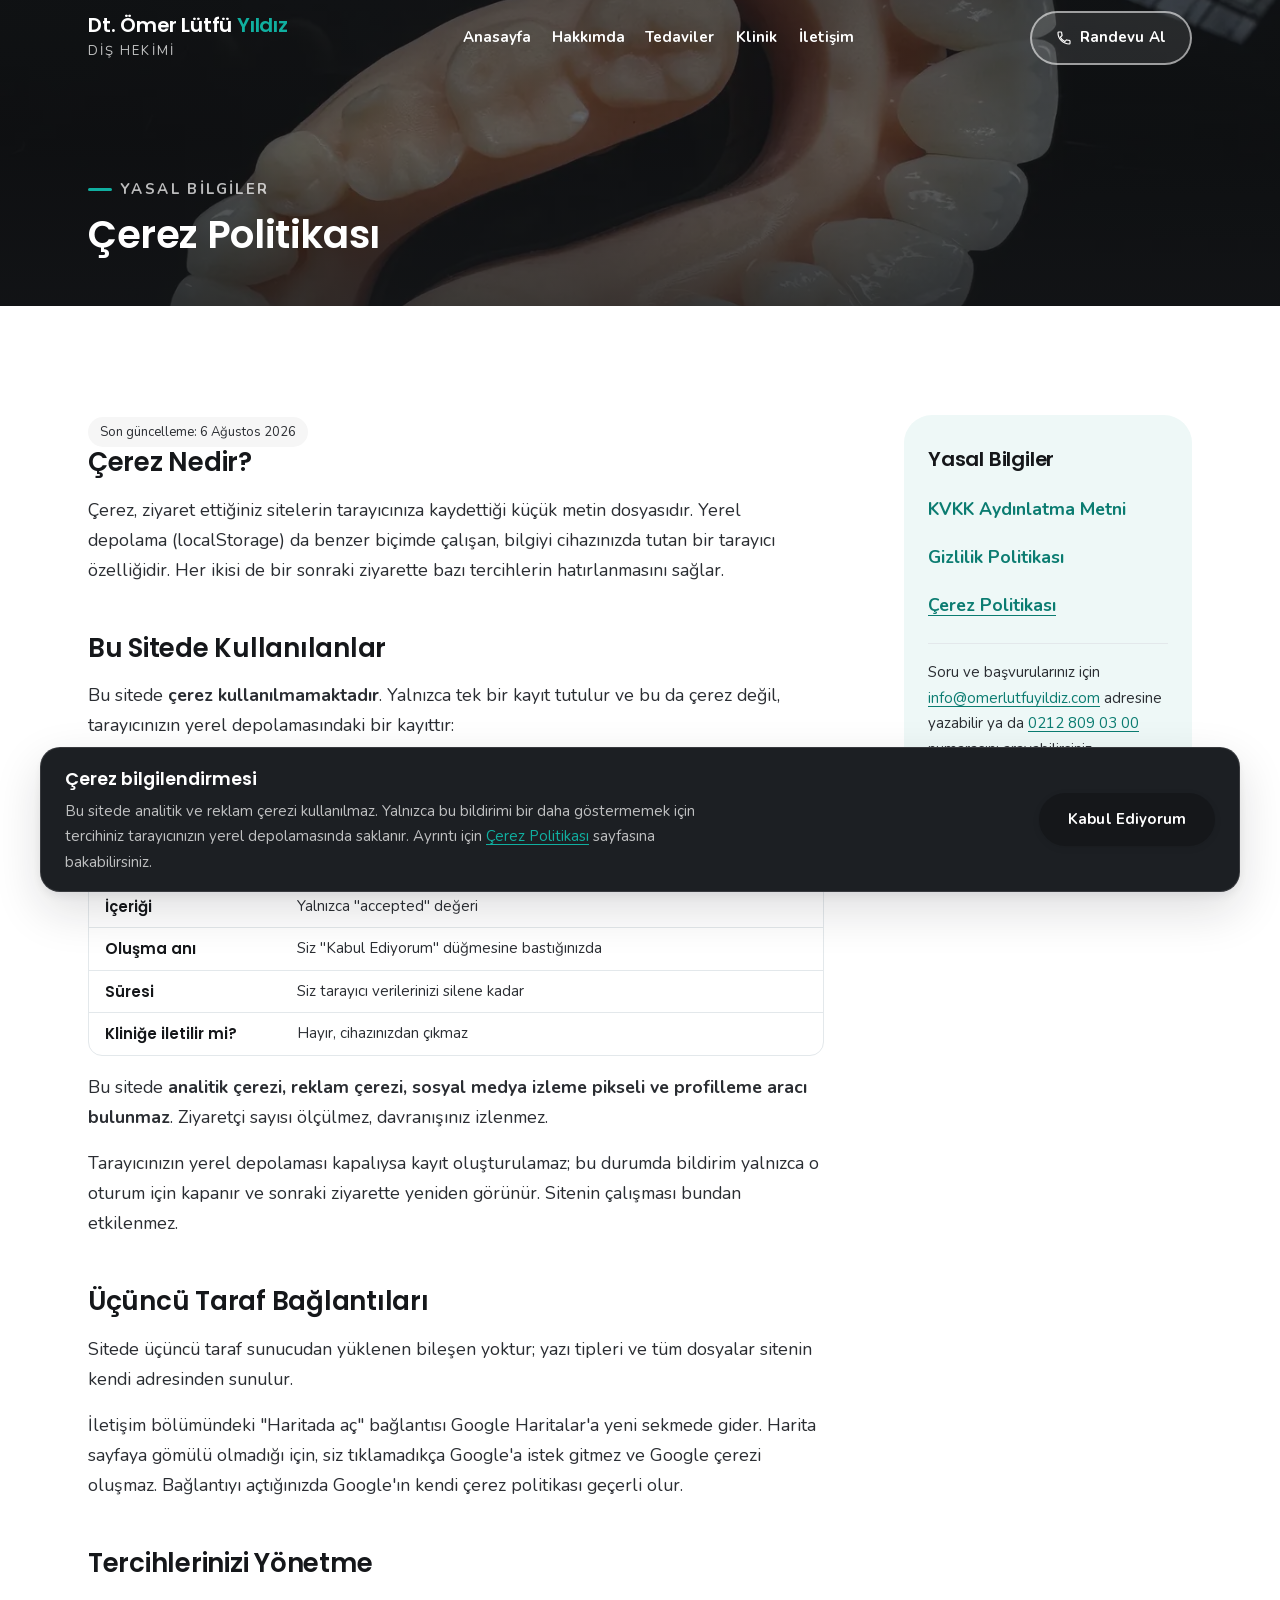
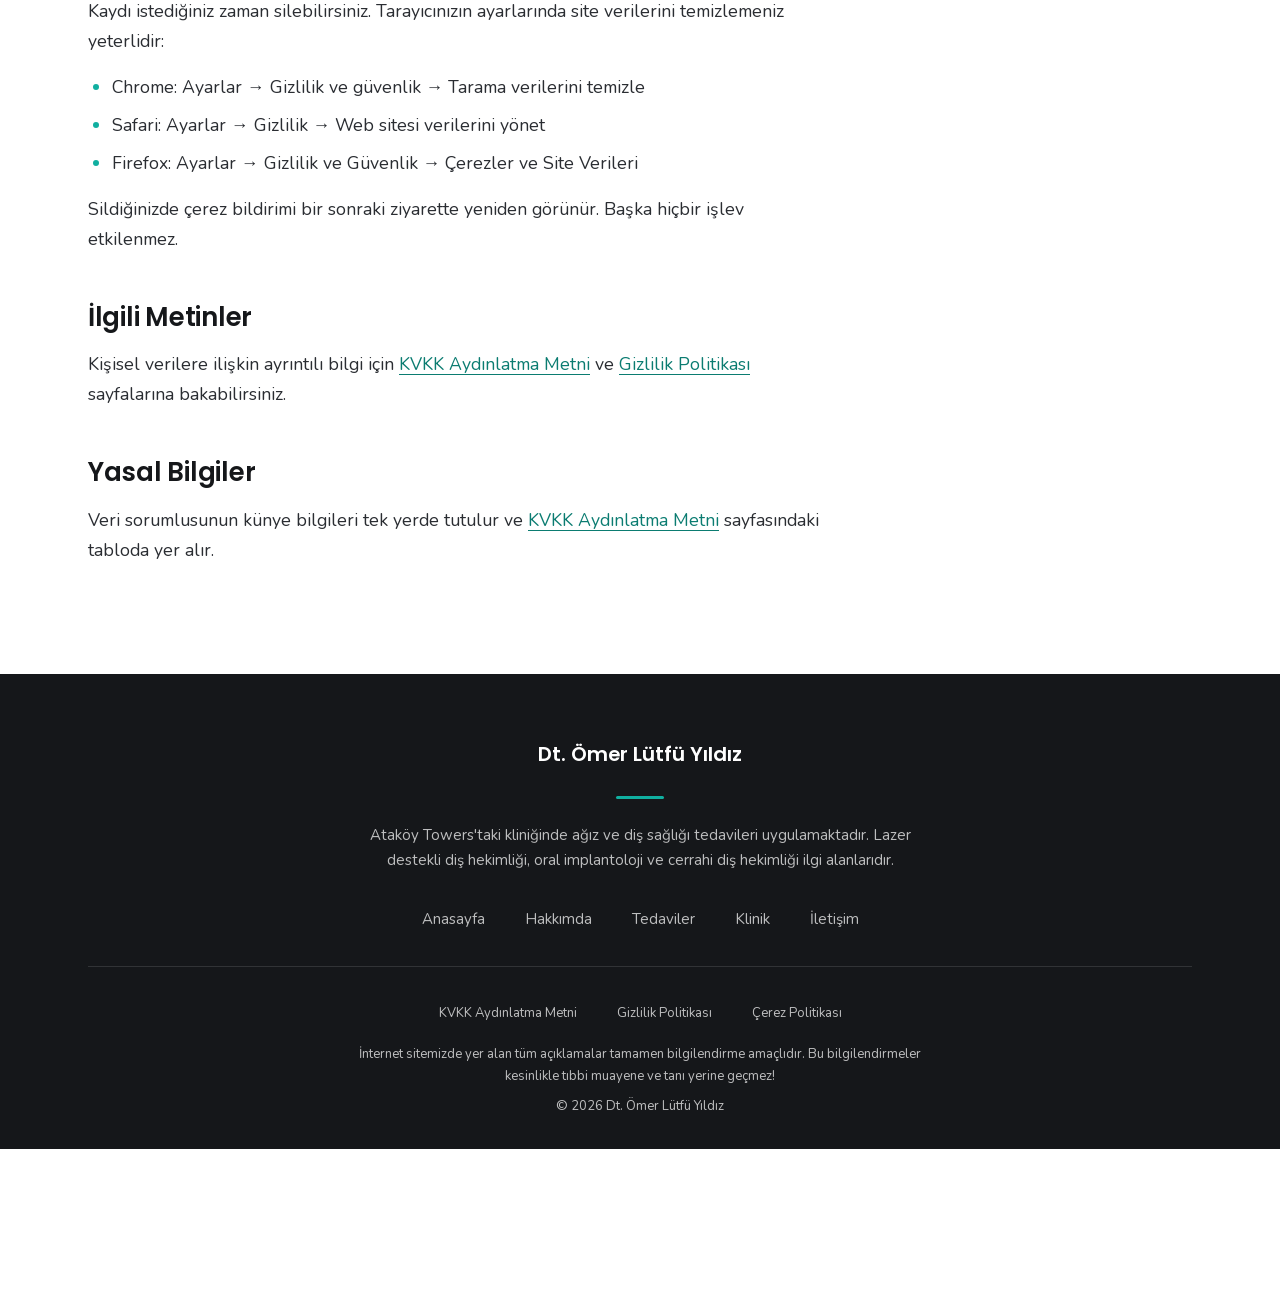
==== cerez-politikasi.html @ 8e971773 "feat: give the legal pages a banner image Replaces the flat brand-colour block with a photograph und" ====
<!doctype html>
<html lang="tr">
  <head>
    <meta charset="utf-8" />
    <meta name="viewport" content="width=device-width, initial-scale=1" />

    <title>Çerez Politikası | Dt. Ömer Lütfü Yıldız</title>
    <meta name="description" content="Bu internet sitesinde çerez ve yerel depolama kullanımına ilişkin açıklama." />
    <meta name="robots" content="noindex, nofollow" />
    <meta name="theme-color" content="#10afa0" />

    <link rel="icon" href="assets/img/favicon.svg" type="image/svg+xml" />
    <link rel="apple-touch-icon" href="assets/img/favicon.png" />

    <link rel="preload" href="assets/fonts/nunito-latin.woff2" as="font" type="font/woff2" crossorigin />
    <link rel="preload" href="assets/fonts/poppins-600-latin.woff2" as="font" type="font/woff2" crossorigin />

    <link rel="stylesheet" href="assets/css/tokens.css" />
    <link rel="stylesheet" href="assets/css/main.css" />
  </head>

  <body>
    <a class="skip-link" href="#main-content">İçeriğe geç</a>

    <div class="site-top" data-header>
      <header class="site-header">
        <div class="container site-header__inner">
          <a class="site-header__logo" href="index.html">
            <span class="site-header__logo-name">
              Dt. Ömer Lütfü <span class="site-header__logo-accent">Yıldız</span>
            </span>
            <span class="site-header__logo-role">Diş Hekimi</span>
          </a>

          <nav class="site-nav" id="site-nav" data-nav data-open="false" aria-label="Ana menü">
            <ul class="site-nav__list">
              <li class="site-nav__item"><a class="site-nav__link" href="index.html">Anasayfa</a></li>
              <li class="site-nav__item"><a class="site-nav__link" href="index.html#hakkimda">Hakkımda</a></li>
              <li class="site-nav__item"><a class="site-nav__link" href="index.html#tedaviler">Tedaviler</a></li>
              <li class="site-nav__item"><a class="site-nav__link" href="index.html#klinik">Klinik</a></li>
              <li class="site-nav__item"><a class="site-nav__link" href="index.html#iletisim">İletişim</a></li>
            </ul>
            <a class="button button--primary site-nav__cta" href="tel:+902128090300">
              <svg class="button__icon" viewBox="0 0 24 24" aria-hidden="true" focusable="false"><path d="M6.6 10.8a15.1 15.1 0 0 0 6.6 6.6l2.2-2.2a1 1 0 0 1 1-.25 11.4 11.4 0 0 0 3.6.58 1 1 0 0 1 1 1V20a1 1 0 0 1-1 1A17 17 0 0 1 3 4a1 1 0 0 1 1-1h3.5a1 1 0 0 1 1 1c0 1.25.2 2.45.57 3.57a1 1 0 0 1-.25 1z" /></svg>
              Randevu Al
            </a>
          </nav>

          <div class="site-header__actions">
            <a
              class="button button--primary site-header__cta"
              href="tel:+902128090300"
              aria-label="Randevu için arayın: 0212 809 03 00"
            >
              <svg class="button__icon" viewBox="0 0 24 24" aria-hidden="true" focusable="false"><path d="M6.6 10.8a15.1 15.1 0 0 0 6.6 6.6l2.2-2.2a1 1 0 0 1 1-.25 11.4 11.4 0 0 0 3.6.58 1 1 0 0 1 1 1V20a1 1 0 0 1-1 1A17 17 0 0 1 3 4a1 1 0 0 1 1-1h3.5a1 1 0 0 1 1 1c0 1.25.2 2.45.57 3.57a1 1 0 0 1-.25 1z" /></svg>
              Randevu Al
            </a>

            <button
              class="nav-toggle"
              type="button"
              data-nav-toggle
              aria-expanded="false"
              aria-controls="site-nav"
              aria-label="Menüyü aç"
            >
              <span class="nav-toggle__bars" aria-hidden="true">
                <span class="nav-toggle__bar"></span>
                <span class="nav-toggle__bar"></span>
                <span class="nav-toggle__bar"></span>
              </span>
            </button>
          </div>
        </div>
      </header>
    </div>

    <main id="main-content">
      <section class="page-banner" aria-labelledby="page-title">
        <div class="page-banner__media">
          <img
            class="page-banner__image"
            src="assets/img/legal-banner-1440.webp"
            srcset="assets/img/legal-banner-768.webp 768w, assets/img/legal-banner-1440.webp 1440w"
            sizes="100vw"
            alt=""
            width="1440"
            height="480"
            loading="lazy"
            decoding="async"
          />
        </div>
        <div class="page-banner__overlay" aria-hidden="true"></div>
        <div class="container page-banner__inner">
          <p class="page-banner__eyebrow">Yasal Bilgiler</p>
          <h1 class="page-banner__title" id="page-title">Çerez Politikası</h1>
        </div>
      </section>

      <section class="section section--light">
        <div class="container article__grid">
          <article class="article">
            <p class="legal-updated">Son güncelleme: 6 Ağustos 2026</p>
            <h2 class="article__heading">Çerez Nedir?</h2>
            <p>
              Çerez, ziyaret ettiğiniz sitelerin tarayıcınıza kaydettiği küçük
              metin dosyasıdır. Yerel depolama (localStorage) da benzer biçimde
              çalışan, bilgiyi cihazınızda tutan bir tarayıcı özelliğidir. Her
              ikisi de bir sonraki ziyarette bazı tercihlerin hatırlanmasını
              sağlar.
            </p>

            <h2 class="article__heading">Bu Sitede Kullanılanlar</h2>
            <p>
              Bu sitede <strong>çerez kullanılmamaktadır</strong>. Yalnızca tek
              bir kayıt tutulur ve bu da çerez değil, tarayıcınızın yerel
              depolamasındaki bir kayıttır:
            </p>
            <div class="table-wrap">
              <table class="legal-table">
                <caption class="visually-hidden">Sitede kullanılan yerel depolama kaydı</caption>
                <tbody>
                  <tr><th scope="row">Kayıt adı</th><td><code>omerlutfuyildiz:cookie-consent</code></td></tr>
                  <tr><th scope="row">Türü</th><td>Yerel depolama (localStorage)</td></tr>
                  <tr><th scope="row">Amacı</th><td>Çerez bildirimini kapattığınızı hatırlamak</td></tr>
                  <tr><th scope="row">İçeriği</th><td>Yalnızca "accepted" değeri</td></tr>
                  <tr><th scope="row">Oluşma anı</th><td>Siz "Kabul Ediyorum" düğmesine bastığınızda</td></tr>
                  <tr><th scope="row">Süresi</th><td>Siz tarayıcı verilerinizi silene kadar</td></tr>
                  <tr><th scope="row">Kliniğe iletilir mi?</th><td>Hayır, cihazınızdan çıkmaz</td></tr>
                </tbody>
              </table>
            </div>
            <p>
              Bu sitede <strong>analitik çerezi, reklam çerezi, sosyal medya
              izleme pikseli ve profilleme aracı bulunmaz</strong>. Ziyaretçi
              sayısı ölçülmez, davranışınız izlenmez.
            </p>
            <p>
              Tarayıcınızın yerel depolaması kapalıysa kayıt oluşturulamaz; bu
              durumda bildirim yalnızca o oturum için kapanır ve sonraki
              ziyarette yeniden görünür. Sitenin çalışması bundan etkilenmez.
            </p>

            <h2 class="article__heading">Üçüncü Taraf Bağlantıları</h2>
            <p>
              Sitede üçüncü taraf sunucudan yüklenen bileşen yoktur; yazı
              tipleri ve tüm dosyalar sitenin kendi adresinden sunulur.
            </p>
            <p>
              İletişim bölümündeki "Haritada aç" bağlantısı Google Haritalar'a
              yeni sekmede gider. Harita sayfaya gömülü olmadığı için, siz
              tıklamadıkça Google'a istek gitmez ve Google çerezi oluşmaz.
              Bağlantıyı açtığınızda Google'ın kendi çerez politikası geçerli
              olur.
            </p>

            <h2 class="article__heading">Tercihlerinizi Yönetme</h2>
            <p>
              Kaydı istediğiniz zaman silebilirsiniz. Tarayıcınızın ayarlarında
              site verilerini temizlemeniz yeterlidir:
            </p>
            <ul>
              <li>Chrome: Ayarlar → Gizlilik ve güvenlik → Tarama verilerini temizle</li>
              <li>Safari: Ayarlar → Gizlilik → Web sitesi verilerini yönet</li>
              <li>Firefox: Ayarlar → Gizlilik ve Güvenlik → Çerezler ve Site Verileri</li>
            </ul>
            <p>
              Sildiğinizde çerez bildirimi bir sonraki ziyarette yeniden
              görünür. Başka hiçbir işlev etkilenmez.
            </p>

            <h2 class="article__heading">İlgili Metinler</h2>
            <p>
              Kişisel verilere ilişkin ayrıntılı bilgi için
              <a href="kvkk.html">KVKK Aydınlatma Metni</a> ve
              <a href="gizlilik-politikasi.html">Gizlilik Politikası</a>
              sayfalarına bakabilirsiniz.
            </p>
            <h2 class="article__heading">Yasal Bilgiler</h2>
            <p>
              Veri sorumlusunun künye bilgileri tek yerde tutulur ve
              <a href="kvkk.html">KVKK Aydınlatma Metni</a> sayfasındaki
              tabloda yer alır.
            </p>
          </article>

          <aside class="sidebar" aria-labelledby="legal-nav-title">
            <h2 class="sidebar__title" id="legal-nav-title">Yasal Bilgiler</h2>
            <ul class="sidebar__list">
              <li><a href="kvkk.html">KVKK Aydınlatma Metni</a></li>
              <li><a href="gizlilik-politikasi.html">Gizlilik Politikası</a></li>
              <li><a href="cerez-politikasi.html" aria-current="page">Çerez Politikası</a></li>
            </ul>
            <p class="sidebar__note">
              Soru ve başvurularınız için
              <a href="mailto:info@omerlutfuyildiz.com">info@omerlutfuyildiz.com</a>
              adresine yazabilir ya da
              <a href="tel:+902128090300">0212 809 03 00</a> numarasını arayabilirsiniz.
            </p>
          </aside>
        </div>
      </section>
    </main>

    <footer class="site-footer">
      <div class="container site-footer__inner">
        <p class="site-footer__brand">Dt. Ömer Lütfü Yıldız</p>
        <span class="site-footer__rule" aria-hidden="true"></span>
        <p class="site-footer__tagline">
          Ataköy Towers'taki kliniğinde ağız ve diş sağlığı tedavileri
          uygulamaktadır. Lazer destekli diş hekimliği, oral implantoloji ve
          cerrahi diş hekimliği ilgi alanlarıdır.
        </p>

        <nav class="site-footer__nav" aria-label="Alt menü">
          <ul>
            <li><a href="index.html">Anasayfa</a></li>
            <li><a href="index.html#hakkimda">Hakkımda</a></li>
            <li><a href="index.html#tedaviler">Tedaviler</a></li>
            <li><a href="index.html#klinik">Klinik</a></li>
            <li><a href="index.html#iletisim">İletişim</a></li>
          </ul>
        </nav>

        <div class="site-footer__bottom">
          <nav class="site-footer__legal" aria-label="Yasal bilgiler">
            <ul>
              <li><a href="kvkk.html">KVKK Aydınlatma Metni</a></li>
              <li><a href="gizlilik-politikasi.html">Gizlilik Politikası</a></li>
              <li><a href="cerez-politikasi.html">Çerez Politikası</a></li>
            </ul>
          </nav>

          <p class="site-footer__disclaimer">
            İnternet sitemizde yer alan tüm açıklamalar tamamen bilgilendirme
            amaçlıdır. Bu bilgilendirmeler kesinlikle tıbbi muayene ve tanı
            yerine geçmez!
          </p>
          <p>&copy; 2026 Dt. Ömer Lütfü Yıldız</p>
        </div>
      </div>
    </footer>

    <div class="cookie" data-cookie hidden>
      <div
        class="cookie__inner"
        role="dialog"
        aria-labelledby="cookie-title"
        aria-describedby="cookie-text"
      >
        <div>
          <p class="cookie__title" id="cookie-title">Çerez bilgilendirmesi</p>
          <p class="cookie__text" id="cookie-text">
            Bu sitede analitik ve reklam çerezi kullanılmaz. Yalnızca bu
            bildirimi bir daha göstermemek için tercihiniz tarayıcınızın yerel
            depolamasında saklanır. Ayrıntı için
            <a href="cerez-politikasi.html">Çerez Politikası</a> sayfasına
            bakabilirsiniz.
          </p>
        </div>
        <button
          class="button button--primary cookie__accept"
          type="button"
          data-cookie-accept
        >
          Kabul Ediyorum
        </button>
      </div>
    </div>

    <script src="assets/js/main.js" defer></script>
  </body>
</html>
---- assets/css/tokens.css ----
/* ==========================================================================
   Dt. Ömer Lütfü Yıldız — Tasarım Token'ları
   Projedeki TEK renk / ölçü / tipografi kaynağı.
   main.css içinde ham hex, ham px spacing veya ham gölge bulunmaz.
   ========================================================================== */

/* --- Fontlar: self-host (Google Fonts CDN kullanılmaz) -------------------
   Türkçe karakter dağılımı doğrulandı:
     latin      → ı (U+0131), ö ü ç Ö Ü Ç (U+0000-00FF)
     latin-ext  → ğ Ğ ş Ş İ (U+0100-02BA)
   İki subset de zorunlu; biri eksikse Türkçe metin fallback fonta düşer.
   ------------------------------------------------------------------------ */

/* Poppins — yalnızca 600. Başlıklar her yerde 600 kullanır; başka ağırlık
   istenirse tarayıcı sentetik bold üretir, bu yüzden 600 dışına çıkılmaz. */
@font-face {
  font-family: 'Poppins';
  font-style: normal;
  font-weight: 600;
  font-display: swap;
  src: url('../fonts/poppins-600-latin.woff2') format('woff2');
  unicode-range: U+0000-00FF, U+0131, U+0152-0153, U+02BB-02BC, U+02C6,
    U+02DA, U+02DC, U+0304, U+0308, U+0329, U+2000-206F, U+20AC, U+2122,
    U+2191, U+2193, U+2212, U+2215, U+FEFF, U+FFFD;
}

@font-face {
  font-family: 'Poppins';
  font-style: normal;
  font-weight: 600;
  font-display: swap;
  src: url('../fonts/poppins-600-latin-ext.woff2') format('woff2');
  unicode-range: U+0100-02BA, U+02BD-02C5, U+02C7-02CC, U+02CE-02D7,
    U+02DD-02FF, U+0304, U+0308, U+0329, U+1D00-1DBF, U+1E00-1E9F,
    U+1EF2-1EFF, U+2020, U+20A0-20AB, U+20AD-20C0, U+2113, U+2C60-2C7F,
    U+A720-A7FF;
}

/* Nunito — variable, 400–700 tek dosyada */
@font-face {
  font-family: 'Nunito';
  font-style: normal;
  font-weight: 400 700;
  font-display: swap;
  src: url('../fonts/nunito-latin.woff2') format('woff2');
  unicode-range: U+0000-00FF, U+0131, U+0152-0153, U+02BB-02BC, U+02C6,
    U+02DA, U+02DC, U+0304, U+0308, U+0329, U+2000-206F, U+20AC, U+2122,
    U+2191, U+2193, U+2212, U+2215, U+FEFF, U+FFFD;
}

@font-face {
  font-family: 'Nunito';
  font-style: normal;
  font-weight: 400 700;
  font-display: swap;
  src: url('../fonts/nunito-latin-ext.woff2') format('woff2');
  unicode-range: U+0100-02BA, U+02BD-02C5, U+02C7-02CC, U+02CE-02D7,
    U+02DD-02FF, U+0304, U+0308, U+0329, U+1D00-1DBF, U+1E00-1E9F,
    U+1EF2-1EFF, U+2020, U+20A0-20AB, U+20AD-20C0, U+2113, U+2C60-2C7F,
    U+A720-A7FF;
}

:root {
  /* --- Renk paleti --------------------------------------------------------
     Kaynak: mevcut sitenin scheme-01.css dosyası (--primary-color: #10afa0)
     ve style.css içindeki #2b313f / #35404e / #515c6a / #f6f6f6 değerleri.

     ÖLÇÜLEN KONTRAST DEĞERLERİ (hepsi hesaplanarak doğrulandı)

     Koyu zemin #15171a üzerinde:
       beyaz                17.96:1   AA
       beyaz %72 muted       9.65:1   AA
       #10afa0 turkuaz       6.55:1   AA — koyu zeminde METİN OLARAK DA kullanılabilir

     Açık zemin (beyaz / #f6f6f6 / #eef8f7) üzerinde:
       #2a2d32 gövde        13.8 / 12.8 / 12.8   AA
       #15171a başlık       18.0 / 16.6 / 16.6   AA
       #0b7c71 turkuaz      5.08 / 4.70 / 4.69   AA
       #10afa0 turkuaz       2.74               GEÇMEZ — açık zeminde metin değil

     Butonlar:
       koyu zeminde: beyaz dolgu + #15171a metin   17.96:1
       açık zeminde: #15171a dolgu + beyaz metin   17.96:1

     Bu sayılar ölçülerek yazıldı. "Biraz açalım" denirse önce yeniden ölçülür.
     ---------------------------------------------------------------------- */

  /* Kömür siyahı — ana koyu zemin. Nötr ton, mavi kaçık yok. */
  --color-ink: #15171a;
  /* İkincil koyu blok — koyu zemindeki kart ve ayrım yüzeyleri */
  --color-ink-soft: #1c1f23;
  /* Koyu zeminde ayırıcı çizgi */
  --color-ink-line: rgb(255 255 255 / 0.12);

  /* Marka turkuazı — KISILDI. Geniş yüzeyde kullanılmaz. Kalan yerler:
     aktif nav alt çizgisi, odak halkası, akordeon + işareti, hover vurgusu,
     eyebrow çizgisi. Açık zeminde metin olarak kullanılmaz (2.74:1). */
  --color-primary: #10afa0;
  /* Açık zeminde turkuaz metin/link gerektiğinde AA geçen varyant */
  --color-primary-text: #0b7c71;

  /* Açık bölümlerde gövde metni. Eski #515c6a mavi hissi veriyordu; nötr
     siyaha çekildi. */
  --color-text: #2a2d32;

  --color-background: #ffffff;
  --color-surface: #f6f6f6;
  --color-surface-alt: #eef8f7;

  --color-border: #e3e8eb;
  --color-border-strong: #c9d3d7;

  --color-text-inverse: #ffffff;

  /* Odak halkası — turkuazın kalan görevlerinden biri. Açık zeminde koyu
     varyant (5.08:1), koyu zeminde marka turkuazı doğrudan (6.55:1). */
  --color-focus: var(--color-primary-text);
  --color-focus-inverse: #ffffff;

  /* Koyu zemin üzerindeki metin ve cam yüzeyler */
  --color-text-inverse-muted: rgb(255 255 255 / 0.72);
  --color-text-inverse-subtle: rgb(255 255 255 / 0.86);
  --color-rule-inverse: rgb(255 255 255 / 0.28);
  --glass-fill: rgb(255 255 255 / 0.1);
  --glass-fill-hover: rgb(255 255 255 / 0.18);
  --glass-border: rgb(255 255 255 / 0.55);
  --surface-glass: rgb(255 255 255 / 0.93);

  /* --- Hero overlay -------------------------------------------------------
     Taban artık turkuaz-deep değil kömür siyahı. Hero WebP'leri zaten 0.45
     parlaklıkla üretildi; overlay yalnızca kontrastı ve kurumsal koyu tonu
     veriyor.

     Karartılmış fotoğrafın GERÇEK pikselleri üzerinde ölçüldü (en kötü piksel):
       alpha 0.40 → 8.19:1   ·   alpha 0.45 → 8.81:1   ·   alpha 0.52 → ~9.7:1
     ---------------------------------------------------------------------- */
  --overlay-hero: linear-gradient(
    180deg,
    rgb(21 23 26 / 0.45) 0%,
    rgb(21 23 26 / 0.38) 45%,
    rgb(21 23 26 / 0.52) 100%
  );

  /* --- Spacing ölçeği ---------------------------------------------------- */
  --space-3xs: 0.25rem;
  --space-2xs: 0.5rem;
  --space-xs: 0.75rem;
  --space-sm: 1rem;
  --space-md: 1.5rem;
  --space-lg: 2rem;
  --space-xl: 3rem;
  --space-2xl: 4rem;
  --space-3xl: 5rem;
  --space-section: clamp(3.5rem, 2rem + 6vw, 7rem);

  /* --- Tipografi ---------------------------------------------------------- */
  --font-family-heading: 'Poppins', -apple-system, BlinkMacSystemFont,
    'Segoe UI', Roboto, Helvetica, Arial, sans-serif;
  --font-family-base: 'Nunito', -apple-system, BlinkMacSystemFont,
    'Segoe UI', Roboto, Helvetica, Arial, sans-serif;

  --font-size-xs: 0.8125rem;
  --font-size-sm: 0.9375rem;
  --font-size-base: clamp(1rem, 0.96rem + 0.18vw, 1.125rem);
  --font-size-lg: clamp(1.0625rem, 1rem + 0.3vw, 1.25rem);
  --font-size-xl: clamp(1.25rem, 1.1rem + 0.7vw, 1.625rem);
  --font-size-2xl: clamp(1.625rem, 1.35rem + 1.35vw, 2.5rem);
  --font-size-3xl: clamp(2.125rem, 1.35rem + 3.4vw, 4rem);

  --font-weight-regular: 400;
  --font-weight-medium: 600;
  --font-weight-bold: 700;

  --line-height-tight: 1.15;
  --line-height-heading: 1.22;
  --line-height-body: 1.7;

  --letter-spacing-eyebrow: 0.16em;
  --letter-spacing-heading: -0.01em;

  /* --- Dokunma hedefi ----------------------------------------------------- */
  --tap-target: 2.75rem;

  /* --- Kenar yuvarlaklığı -------------------------------------------------- */
  --radius-sm: 0.5rem;
  --radius-md: 0.875rem;
  --radius-lg: 1.25rem;
  --radius-xl: 1.75rem;
  --radius-pill: 999px;

  /* --- Gölge — ink renginden türetildi (21 23 26) --------------------------- */
  --shadow-sm: 0 1px 2px rgb(21 23 26 / 0.05), 0 2px 8px rgb(21 23 26 / 0.05);
  --shadow-md: 0 2px 4px rgb(21 23 26 / 0.05), 0 8px 24px rgb(21 23 26 / 0.09);
  --shadow-lg: 0 4px 8px rgb(21 23 26 / 0.06), 0 18px 48px rgb(21 23 26 / 0.14);

  /* --- Geçiş ---------------------------------------------------------------- */
  --ease: cubic-bezier(0.4, 0, 0.2, 1);
  --transition-fast: 160ms;
  --transition-base: 240ms;
  --transition-slow: 400ms;

  /* --- Yerleşim ------------------------------------------------------------- */
  --container-max: 75rem;
  --container-pad: clamp(1.25rem, 4vw, 3rem);
  --header-height: 4rem;
  --header-total: var(--header-height);
  --hero-content-max: 53.125rem;

  /* --- Katman sırası -------------------------------------------------------- */
  --z-hero-overlay: 1;
  --z-hero-content: 2;
  --z-header: 100;
  --z-nav-panel: 200;
  --z-cookie: 300;
}

@media (min-width: 64rem) {
  :root {
    --header-height: 4.75rem;
  }
}
---- assets/css/main.css ----
/* ==========================================================================
   Dt. Ömer Lütfü Yıldız — Ana stil dosyası
   Tüm değerler tokens.css üzerinden gelir. Ham hex / ham px spacing yoktur.
   Sınıf adlandırması BEM-vari: .block  .block__element  .block--modifier
   ========================================================================== */

/* ==========================================================================
   1. Reset ve temel
   ========================================================================== */

*,
*::before,
*::after {
  box-sizing: border-box;
}

html {
  -webkit-text-size-adjust: 100%;
  scroll-behavior: smooth;
  scroll-padding-top: var(--header-total);
}

/* Yüzey lokal token'ları. Varsayılan açık zemin; .section--dark bunları
   koyu değerlerle ezer, böylece bileşen kuralları iki kez yazılmaz. */
body {
  --surface-bg: var(--color-background);
  --surface-fg: var(--color-text);
  --surface-heading: var(--color-ink);
  --surface-line: var(--color-border);
  --surface-card: var(--color-background);
  --surface-icon: var(--color-ink);
  --surface-accent: var(--color-primary-text);

  margin: 0;
  background-color: var(--color-background);
  color: var(--color-text);
  font-family: var(--font-family-base);
  font-size: var(--font-size-base);
  font-weight: var(--font-weight-regular);
  line-height: var(--line-height-body);
  overflow-wrap: break-word;
  -webkit-font-smoothing: antialiased;
}

/* Yatay taşmaya karşı tek merkezi önlem. `clip`, `hidden`den farklı olarak
   position: sticky/fixed davranışını bozmaz. Bölüm bazında ek kural konmaz. */
html,
body {
  overflow-x: clip;
}

/* Başlıklar Poppins ve her zaman 600 — tek yüklü ağırlık bu.
   Başka ağırlık verilirse tarayıcı sentetik bold üretir. */
h1,
h2,
h3,
h4 {
  margin: 0;
  color: var(--surface-heading, var(--color-ink));
  font-family: var(--font-family-heading);
  font-weight: var(--font-weight-medium);
  line-height: var(--line-height-heading);
  letter-spacing: var(--letter-spacing-heading);
  text-wrap: balance;
}

p {
  margin: 0;
}

a {
  color: var(--color-primary-text);
  text-decoration-thickness: 1px;
  text-underline-offset: 0.2em;
}

img,
picture,
svg {
  display: block;
  max-width: 100%;
}

button {
  font: inherit;
  color: inherit;
}

ul {
  margin: 0;
  padding: 0;
  list-style: none;
}

/* Görünür odak — istisnasız her etkileşimli öğede */
:focus-visible {
  outline: 3px solid var(--color-focus);
  outline-offset: 3px;
  border-radius: var(--radius-sm);
}

@media (prefers-reduced-motion: reduce) {
  html {
    scroll-behavior: auto;
  }

  *,
  *::before,
  *::after {
    animation-duration: 0.01ms !important;
    animation-iteration-count: 1 !important;
    transition-duration: 0.01ms !important;
    scroll-behavior: auto !important;
  }
}

/* ==========================================================================
   2. Yardımcı sınıflar
   ========================================================================== */

.container {
  width: 100%;
  max-width: var(--container-max);
  margin-inline: auto;
  padding-inline: var(--container-pad);
}

.visually-hidden {
  position: absolute;
  width: 1px;
  height: 1px;
  margin: -1px;
  padding: 0;
  overflow: hidden;
  clip-path: inset(50%);
  white-space: nowrap;
  border: 0;
}

.skip-link {
  position: absolute;
  display: inline-flex;
  align-items: center;
  min-height: var(--tap-target);
  inset-block-start: var(--space-2xs);
  inset-inline-start: var(--space-2xs);
  z-index: calc(var(--z-header) + 1);
  padding: var(--space-2xs) var(--space-sm);
  transform: translateY(-200%);
  background-color: var(--color-background);
  color: var(--color-primary-text);
  border-radius: var(--radius-sm);
  box-shadow: var(--shadow-md);
  font-weight: var(--font-weight-medium);
  text-decoration: none;
  transition: transform var(--transition-fast) var(--ease);
}

.skip-link:focus {
  transform: translateY(0);
}

/* Turkuaz vurgu çizgisi — eyebrow ve başlık altı.
   Marka rengi burada dolgu olarak geçer, metin taşımaz. */
.accent-rule {
  display: block;
  width: var(--space-xl);
  height: 3px;
  background-color: var(--color-primary);
  border-radius: var(--radius-pill);
}

/* ==========================================================================
   3. Butonlar
   ========================================================================== */

.button {
  display: inline-flex;
  align-items: center;
  justify-content: center;
  gap: var(--space-2xs);
  min-height: 3rem;
  padding: var(--space-xs) var(--space-md);
  border: 2px solid transparent;
  border-radius: var(--radius-pill);
  font-family: var(--font-family-base);
  font-size: var(--font-size-sm);
  font-weight: var(--font-weight-bold);
  letter-spacing: 0.01em;
  text-align: center;
  text-decoration: none;
  cursor: pointer;
  transition: background-color var(--transition-base) var(--ease),
    border-color var(--transition-base) var(--ease),
    color var(--transition-base) var(--ease),
    transform var(--transition-fast) var(--ease),
    box-shadow var(--transition-base) var(--ease);
}

.button:hover {
  transform: translateY(-1px);
}

.button:active {
  transform: translateY(0);
}

.button__icon {
  flex-shrink: 0;
  width: 1rem;
  height: 1rem;
  fill: none;
  stroke: currentColor;
  stroke-width: 1.75;
  stroke-linecap: round;
  stroke-linejoin: round;
}

/* Birincil — AÇIK zeminde: kömür dolgu, beyaz metin. Ölçülen 17.96:1. */
.button--primary {
  background-color: var(--color-ink);
  color: var(--color-text-inverse);
  box-shadow: var(--shadow-sm);
}

.button--primary:hover {
  background-color: var(--color-ink-soft);
  box-shadow: var(--shadow-md);
}

/* Birincil — KOYU zeminde ters çevrilir: beyaz dolgu, kömür metin. 17.96:1.
   .section--dark ve header/hero/cta/footer içinde bu kural geçerlidir. */
.section--dark .button--primary,
.site-top--scrolled .button--primary,
.hero .button--primary,
.cta .button--primary,
.site-footer .button--primary {
  background-color: var(--color-text-inverse);
  color: var(--color-ink);
}

.section--dark .button--primary:hover,
.site-top--scrolled .button--primary:hover,
.hero .button--primary:hover,
.cta .button--primary:hover,
.site-footer .button--primary:hover {
  background-color: var(--color-surface);
}

/* İkincil — şeffaf zemin, bulunduğu yüzeyin rengine göre kenarlık ve metin.
   Açık zeminde kömür (17.96:1), koyu zeminde beyaz (17.96:1). */
.button--outline {
  border-color: var(--surface-line-strong, var(--color-border-strong));
  background-color: transparent;
  color: var(--surface-heading, var(--color-ink));
}

.button--outline:hover {
  border-color: var(--surface-heading, var(--color-ink));
  background-color: var(--surface-hover, var(--color-surface));
}

/* ==========================================================================
   4. Header ve navigasyon
   ========================================================================== */

/* Header hero üzerinde şeffaf, kaydırınca opak beyaz olur.
   Renk değişimi bu üç lokal token üzerinden yürür — altındaki kuralların
   hiçbiri tekrar yazılmaz. */
.site-top {
  --header-fg: var(--color-text-inverse);
  --header-rule: transparent;

  position: fixed;
  inset-block-start: 0;
  inset-inline: 0;
  z-index: var(--z-header);
  background-color: transparent;
  transition: background-color var(--transition-slow) var(--ease),
    box-shadow var(--transition-slow) var(--ease);
}

/* Kaydırınca header kömür siyahına oturur — beyaz cam değil. */
.site-top--scrolled,
.site-top--menu-open {
  --header-fg: var(--color-text-inverse);
  --header-rule: var(--color-ink-line);

  background-color: rgb(21 23 26 / 0.94);
  backdrop-filter: blur(14px) saturate(1.2);
  box-shadow: var(--shadow-md);
}

.site-header {
  border-block-end: 1px solid var(--header-rule);
  transition: border-color var(--transition-slow) var(--ease);
}

.site-header__inner {
  display: flex;
  align-items: center;
  justify-content: space-between;
  gap: var(--space-sm);
  min-height: var(--header-height);
}

/* --- Tipografik yazmarka (logo dosyası yok) --- */

.site-header__logo {
  display: grid;
  flex-shrink: 0;
  align-content: center;
  gap: var(--space-3xs);
  min-height: var(--tap-target);
  color: var(--header-fg);
  text-decoration: none;
  transition: color var(--transition-slow) var(--ease);
}

.site-header__logo-name {
  font-family: var(--font-family-heading);
  font-size: var(--font-size-lg);
  font-weight: var(--font-weight-medium);
  line-height: var(--line-height-tight);
  letter-spacing: var(--letter-spacing-heading);
  white-space: nowrap;
}

/* Marka turkuazı yazmarkanın soyadında. Şeffaf header koyu fotoğraf
   üzerindeyken #10afa0 yeterince ayrışmıyor, orada beyaza döner. */
.site-header__logo-accent {
  color: var(--color-primary);
}

/* Şeffaf header koyu fotoğraf üzerindeyken de turkuaz okunur (6.55:1),
   bu yüzden ayrı bir beyaza dönme kuralı gerekmez. */

.site-header__logo-role {
  font-size: var(--font-size-xs);
  font-weight: var(--font-weight-regular);
  letter-spacing: var(--letter-spacing-eyebrow);
  text-transform: uppercase;
  opacity: 0.75;
}

/* --- Navigasyon --- */

.site-nav__list {
  display: flex;
  align-items: center;
  gap: clamp(var(--space-2xs), 1.6vw, var(--space-md));
}

.site-nav__link {
  position: relative;
  display: flex;
  align-items: center;
  /* Dokunma hedefi 44x44 — yalnızca padding ile 42px'te kalıyordu */
  min-height: var(--tap-target);
  padding-block: var(--space-2xs);
  color: var(--header-fg);
  font-size: var(--font-size-sm);
  font-weight: var(--font-weight-bold);
  text-decoration: none;
  white-space: nowrap;
  transition: color var(--transition-base) var(--ease);
}

/* Alt çizgi marka turkuazı — dolgu, metin değil */
.site-nav__link::after {
  content: '';
  position: absolute;
  inset-block-end: 0;
  inset-inline-start: 0;
  width: 100%;
  height: 2px;
  background-color: var(--color-primary);
  border-radius: var(--radius-pill);
  transform: scaleX(0);
  transform-origin: left center;
  transition: transform var(--transition-base) var(--ease);
}

.site-nav__link:hover::after,
.site-nav__link[aria-current='true']::after {
  transform: scaleX(1);
}

.site-nav__link[aria-current='true'] {
  color: var(--color-primary);
}

/* --- Sağdaki aksiyon --- */

.site-header__actions {
  display: flex;
  flex-shrink: 0;
  align-items: center;
  gap: var(--space-2xs);
}

.site-header__cta {
  min-height: var(--tap-target);
  padding-inline: var(--space-md);
}

/* Şeffaf header koyu fotoğraf üzerinde: cam buton, beyaz metin */
.site-top:not(.site-top--scrolled):not(.site-top--menu-open) .site-header__cta {
  border-color: var(--glass-border);
  background-color: var(--glass-fill);
  color: var(--color-text-inverse);
  box-shadow: none;
}

.site-top:not(.site-top--scrolled):not(.site-top--menu-open)
  .site-header__cta:hover {
  border-color: var(--color-text-inverse);
  background-color: var(--glass-fill-hover);
}

/* Koyu fotoğraf üzerindeki header'da odak halkası beyaz */
.site-top:not(.site-top--scrolled):not(.site-top--menu-open) :focus-visible {
  outline-color: var(--color-focus-inverse);
}

/* --- Hamburger --- */

.nav-toggle {
  display: inline-flex;
  align-items: center;
  justify-content: center;
  width: var(--tap-target);
  height: var(--tap-target);
  padding: 0;
  border: 1px solid transparent;
  border-radius: var(--radius-sm);
  background-color: transparent;
  color: var(--header-fg);
  cursor: pointer;
  transition: color var(--transition-base) var(--ease),
    background-color var(--transition-base) var(--ease);
}

.nav-toggle__bars {
  display: grid;
  gap: var(--space-3xs);
  width: 1.375rem;
}

.nav-toggle__bar {
  height: 2px;
  background-color: currentColor;
  border-radius: var(--radius-pill);
  transition: transform var(--transition-base) var(--ease),
    opacity var(--transition-fast) var(--ease);
}

/* çubuk 2px + aralık 4px → merkezden merkeze 6px */
.nav-toggle[aria-expanded='true'] .nav-toggle__bar:nth-child(1) {
  transform: translateY(6px) rotate(45deg);
}

.nav-toggle[aria-expanded='true'] .nav-toggle__bar:nth-child(2) {
  opacity: 0;
}

.nav-toggle[aria-expanded='true'] .nav-toggle__bar:nth-child(3) {
  transform: translateY(-6px) rotate(-45deg);
}

/* --- Mobil düzen --- */

@media (max-width: 63.999rem) {
  .site-nav {
    position: fixed;
    inset-block-start: var(--header-total);
    inset-inline: 0;
    z-index: var(--z-nav-panel);
    max-height: calc(100svh - var(--header-total));
    padding: var(--space-md) 0 var(--space-xl);
    overflow-y: auto;
    background-color: var(--color-ink);
    border-block-end: 1px solid var(--color-ink-line);
    box-shadow: var(--shadow-lg);
    visibility: hidden;
    opacity: 0;
    transform: translateY(-0.75rem);
    transition: opacity var(--transition-base) var(--ease),
      transform var(--transition-base) var(--ease),
      visibility var(--transition-base) var(--ease);
  }

  .site-nav[data-open='true'] {
    visibility: visible;
    opacity: 1;
    transform: translateY(0);
  }

  .site-nav__list {
    flex-direction: column;
    align-items: stretch;
    gap: 0;
  }

  .site-nav__item + .site-nav__item {
    border-block-start: 1px solid var(--color-ink-line);
  }

  .site-nav__link {
    padding: var(--space-sm) var(--container-pad);
    color: var(--color-text-inverse);
    font-size: var(--font-size-lg);
  }

  .site-nav__link::after {
    display: none;
  }

  .site-nav__link[aria-current='true'] {
    color: var(--color-primary);
  }

  .site-header__cta {
    display: none;
  }

  .site-nav__cta {
    margin: var(--space-md) var(--container-pad) 0;
  }
}

/* --- Masaüstü düzen --- */

@media (min-width: 64rem) {
  .nav-toggle,
  .site-nav__cta {
    display: none;
  }

  .site-nav {
    display: block;
  }

  /* Kısa etiketler ("Klinik") 44px genişliğe ulaşmıyordu. Yalnızca
     masaüstünde: mobil menüde maddeler tam genişlik ve sola hizalı kalır. */
  .site-nav__link {
    justify-content: center;
    min-width: var(--tap-target);
  }
}

/* Mobil menü açıkken arka planın kaymasını engelle */
.is-nav-open {
  overflow: hidden;
}

/* ==========================================================================
   5. Hero
   ========================================================================== */

.hero {
  position: relative;
  display: grid;
  place-items: center stretch;
  min-height: 100vh;
  min-height: 100svh;
  isolation: isolate;
  text-align: center;
}

/* Boşluk hero'ya değil iç sarmalayıcıya verilir: absolute konumlanan
   .hero__media parent'ın padding box'ına göre yerleşir, hero'da padding
   olsaydı görsel aşağı kayardı. */
.hero__inner {
  padding-block: calc(var(--header-total) + var(--space-2xl)) var(--space-3xl);
}

.hero__media,
.hero__overlay {
  position: absolute;
  inset: 0;
}

.hero__media {
  z-index: 0;
}

.hero__image {
  width: 100%;
  height: 100%;
  object-fit: cover;
  object-position: 45% center;
}

.hero__overlay {
  z-index: var(--z-hero-overlay);
  background-image: var(--overlay-hero);
}

.hero__content {
  position: relative;
  z-index: var(--z-hero-content);
  max-width: var(--hero-content-max);
  margin-inline: auto;
}

.hero__eyebrow {
  display: inline-flex;
  align-items: center;
  gap: var(--space-2xs);
  margin-block-end: var(--space-sm);
  color: var(--color-text-inverse-muted);
  font-size: var(--font-size-sm);
  font-weight: var(--font-weight-bold);
  letter-spacing: var(--letter-spacing-eyebrow);
  text-transform: uppercase;
}

/* Eyebrow'un iki yanındaki çizgi: koyu turkuaz overlay üzerinde marka
   turkuazı ayrışmadığı için beyaz. Metin iki satıra düştüğünde çizgiler
   dikey ortada asılı kaldığı için dar ekranda kaldırılır. */
@media (min-width: 30rem) {
  .hero__eyebrow::before,
  .hero__eyebrow::after {
    content: '';
    width: var(--space-md);
    height: 2px;
    background-color: var(--color-rule-inverse);
    border-radius: var(--radius-pill);
  }
}

.hero__title {
  margin-block-end: var(--space-md);
  color: var(--color-text-inverse);
  font-size: var(--font-size-3xl);
  line-height: var(--line-height-tight);
}

.hero__text {
  max-width: 46rem;
  margin-inline: auto;
  color: var(--color-text-inverse-muted);
  font-size: var(--font-size-lg);
}

.hero__actions {
  display: flex;
  flex-direction: column;
  gap: var(--space-xs);
  margin-block-start: var(--space-xl);
}

@media (min-width: 30rem) {
  .hero__actions {
    flex-direction: row;
    justify-content: center;
  }

  .hero__actions .button {
    min-width: 12rem;
  }
}

/* Hero'nun ikincil butonu: koyu turkuaz overlay üzerinde beyaz kenarlıklı
   cam buton. Beyaz metin overlay üzerinde 5.39:1.
   Turkuaz outline burada kullanılmaz — #10afa0 aynı aileden overlay üzerinde
   ayrışmıyor; turkuaz outline açık zeminli bölümlerde geçerli. */
.button--ghost-light {
  border-color: var(--glass-border);
  background-color: var(--glass-fill);
  color: var(--color-text-inverse);
  backdrop-filter: blur(4px);
}

.button--ghost-light:hover {
  border-color: var(--color-text-inverse);
  background-color: var(--glass-fill-hover);
}

/* --- Scroll göstergesi --- */

.hero__scroll-hint {
  position: absolute;
  inset-block-end: var(--space-md);
  inset-inline: 0;
  z-index: var(--z-hero-content);
  display: grid;
  justify-items: center;
  gap: var(--space-2xs);
  color: var(--color-text-inverse-subtle);
  font-size: var(--font-size-xs);
  letter-spacing: 0.1em;
  text-transform: uppercase;
  pointer-events: none;
}

.hero__scroll-line {
  width: 1px;
  height: 2.5rem;
  overflow: hidden;
  background-color: var(--color-rule-inverse);
}

.hero__scroll-line::after {
  content: '';
  display: block;
  width: 100%;
  height: 45%;
  background-color: var(--color-text-inverse);
  animation: hero-scroll-cue 2.4s var(--ease) infinite;
}

@keyframes hero-scroll-cue {
  0% {
    transform: translateY(-100%);
  }
  60%,
  100% {
    transform: translateY(240%);
  }
}

@media (max-height: 34rem) {
  .hero__scroll-hint {
    display: none;
  }
}

/* ==========================================================================
   6. Ortak bölüm iskeleti
   ========================================================================== */

.section {
  padding-block: var(--space-section);
}

.section--light {
  background-color: var(--color-background);
}

.section--surface {
  background-color: var(--color-surface);
}

.section--alt {
  background-color: var(--color-surface-alt);
}

/* Koyu bölüm. Lokal token'ları ezer; altındaki bileşen kuralları
   değişmeden koyu zemine uyar. */
.section--dark {
  --surface-bg: var(--color-ink);
  --surface-fg: var(--color-text-inverse-muted);
  --surface-heading: var(--color-text-inverse);
  --surface-line: var(--color-ink-line);
  --surface-line-strong: var(--color-rule-inverse);
  --surface-card: var(--color-ink-soft);
  --surface-icon: var(--color-text-inverse);
  --surface-accent: var(--color-primary);
  --surface-hover: var(--color-ink-soft);

  background-color: var(--color-ink);
  color: var(--color-text-inverse-muted);
}

.section--dark :focus-visible {
  outline-color: var(--color-primary);
}

/* Eyebrow: marka turkuazı çizgisi + koyu turkuaz metin.
   Metin #0b7c71 (AA), çizgi #10afa0 (dolgu). */
.eyebrow {
  display: flex;
  align-items: center;
  gap: var(--space-2xs);
  margin-block-end: var(--space-xs);
  color: var(--surface-accent, var(--color-primary-text));
  font-size: var(--font-size-sm);
  font-weight: var(--font-weight-bold);
  letter-spacing: var(--letter-spacing-eyebrow);
  text-transform: uppercase;
}

.eyebrow::before {
  content: '';
  flex-shrink: 0;
  width: var(--space-md);
  height: 3px;
  background-color: var(--color-primary);
  border-radius: var(--radius-pill);
}

.section__title {
  max-width: 24ch;
  font-size: var(--font-size-2xl);
}

.section__head {
  margin-block-end: var(--space-xl);
}

.section__head--center {
  display: grid;
  justify-items: center;
  max-width: 46rem;
  margin-inline: auto;
  text-align: center;
}

.section__head--center .section__title {
  max-width: 30ch;
}

.section__lead {
  margin-block-start: var(--space-sm);
  color: var(--surface-fg, var(--color-text));
  font-size: var(--font-size-lg);
}

.icon {
  flex-shrink: 0;
  width: 1.125rem;
  height: 1.125rem;
  fill: none;
  stroke: currentColor;
  stroke-width: 1.75;
  stroke-linecap: round;
  stroke-linejoin: round;
}

/* ==========================================================================
   7. Hakkımda
   ========================================================================== */

.about__grid {
  display: grid;
  gap: var(--space-xl);
}

@media (min-width: 64rem) {
  .about__grid {
    grid-template-columns: minmax(0, 0.85fr) minmax(0, 1fr);
    gap: var(--space-3xl);
    align-items: center;
  }
}

.about__media {
  position: relative;
  padding-block-end: var(--space-2xl);
  padding-inline-end: var(--space-md);
}

.about__photo {
  width: 100%;
  height: auto;
  aspect-ratio: 3 / 2;
  object-fit: cover;
  border-radius: var(--radius-xl);
  box-shadow: var(--shadow-lg);
}

.about__badge {
  position: absolute;
  inset-block-end: 0;
  inset-inline-end: 0;
  display: grid;
  gap: var(--space-3xs);
  padding: var(--space-sm) var(--space-md);
  background-color: var(--color-ink-soft);
  color: var(--color-text-inverse);
  border: 1px solid var(--color-ink-line);
  border-radius: var(--radius-lg);
  box-shadow: var(--shadow-lg);
}

/* Rozetin üstündeki marka turkuazı çizgi */
.about__badge::before {
  content: '';
  width: var(--space-lg);
  height: 3px;
  margin-block-end: var(--space-3xs);
  background-color: var(--color-primary);
  border-radius: var(--radius-pill);
}

.about__badge-title {
  font-family: var(--font-family-heading);
  font-size: var(--font-size-lg);
  font-weight: var(--font-weight-medium);
  line-height: var(--line-height-tight);
}

.about__badge-text {
  color: var(--color-text-inverse-muted);
  font-size: var(--font-size-sm);
}

.about__text + .about__text {
  margin-block-start: var(--space-sm);
}

.about__facts {
  display: grid;
  gap: var(--space-md);
  margin-block: var(--space-lg);
  padding-block: var(--space-lg);
  border-block: 1px solid var(--surface-line, var(--color-border));
}

@media (min-width: 30rem) {
  .about__facts {
    grid-template-columns: 1fr 1fr;
  }
}

.about__fact {
  display: grid;
  gap: var(--space-3xs);
  padding-inline-start: var(--space-sm);
  border-inline-start: 3px solid var(--color-primary);
}

.about__fact-value {
  color: var(--surface-heading, var(--color-ink));
}

.about__fact-value {
  font-family: var(--font-family-heading);
  font-size: var(--font-size-base);
  font-weight: var(--font-weight-medium);
  line-height: var(--line-height-tight);
}

.about__fact-label {
  font-size: var(--font-size-sm);
}

.about__signature {
  display: grid;
  gap: var(--space-3xs);
  padding-inline-start: var(--space-md);
  border-inline-start: 1px solid var(--surface-line, var(--color-border));
}

.about__signature-name {
  color: var(--surface-heading, var(--color-ink));
  font-family: var(--font-family-heading);
  font-weight: var(--font-weight-medium);
}

.about__signature-role {
  font-size: var(--font-size-sm);
}

/* ==========================================================================
   8. Tedaviler
   ========================================================================== */

.treatments__grid {
  display: grid;
  gap: var(--space-md);
}

@media (min-width: 40rem) {
  .treatments__grid {
    grid-template-columns: repeat(2, minmax(0, 1fr));
  }
}

@media (min-width: 64rem) {
  .treatments__grid {
    grid-template-columns: repeat(3, minmax(0, 1fr));
  }
}

/* Kartlar detay sayfasına gitmiyor (detay sayfası yok), bu yüzden <a> değil.
   Ölü link konmaz. */
.treatment-card {
  display: flex;
  flex-direction: column;
  gap: var(--space-sm);
  height: 100%;
  padding: var(--space-lg) var(--space-md);
  background-color: var(--color-background);
  border: 1px solid var(--color-border);
  border-radius: var(--radius-xl);
  box-shadow: var(--shadow-sm);
  transition: border-color var(--transition-base) var(--ease),
    transform var(--transition-base) var(--ease),
    box-shadow var(--transition-base) var(--ease);
}

/* Hover'da kenarlık marka turkuazına döner */
.treatment-card:hover {
  transform: translateY(-4px);
  border-color: var(--color-primary);
  box-shadow: var(--shadow-lg);
}

/* İkon kutusu — marka turkuazı dolgu, içindeki simge beyaz.
   Simge metin değil, çizim; kontrast kuralı metne uygulanır. */
.treatment-card__icon-box {
  display: grid;
  place-items: center;
  width: 3rem;
  height: 3rem;
  background-color: var(--color-primary);
  border-radius: var(--radius-md);
}

.treatment-card__icon {
  width: 1.5rem;
  height: 1.5rem;
  fill: none;
  stroke: var(--color-text-inverse);
  stroke-width: 1.75;
  stroke-linecap: round;
  stroke-linejoin: round;
}

.treatment-card__title {
  font-size: var(--font-size-lg);
}

.treatment-card__text {
  font-size: var(--font-size-sm);
}

/* ==========================================================================
   9. Klinik
   ========================================================================== */

.clinic__grid {
  display: grid;
  gap: var(--space-xl);
}

@media (min-width: 64rem) {
  .clinic__grid {
    grid-template-columns: minmax(0, 1fr) minmax(0, 1.15fr);
    gap: var(--space-3xl);
    align-items: center;
  }
}

.clinic__list {
  display: grid;
  gap: var(--space-sm);
  margin-block-start: var(--space-lg);
}

.clinic__list-item {
  display: flex;
  align-items: flex-start;
  gap: var(--space-2xs);
}

/* Madde işareti yüzey rengiyle çizilir */
.clinic__list-icon {
  flex-shrink: 0;
  width: 1.25rem;
  height: 1.25rem;
  margin-block-start: 0.2em;
  fill: none;
  stroke: var(--surface-icon, var(--color-ink));
  stroke-width: 2.25;
  stroke-linecap: round;
  stroke-linejoin: round;
}

.clinic__gallery {
  display: grid;
  grid-template-columns: repeat(2, minmax(0, 1fr));
  gap: var(--space-sm);
}

.clinic__figure {
  margin: 0;
}

.clinic__image {
  width: 100%;
  height: auto;
  aspect-ratio: 3 / 2;
  object-fit: cover;
  border-radius: var(--radius-lg);
  box-shadow: var(--shadow-md);
}

.clinic__caption {
  margin-block-start: var(--space-2xs);
  color: var(--color-text);
  font-size: var(--font-size-xs);
}

/* ==========================================================================
   10. Tedavi süreci + akordeon
   ========================================================================== */

.process__grid {
  display: grid;
  gap: var(--space-2xl);
}

@media (min-width: 64rem) {
  .process__grid {
    grid-template-columns: minmax(0, 0.85fr) minmax(0, 1fr);
    gap: var(--space-3xl);
    align-items: center;
  }
}

.process__media {
  display: grid;
  gap: var(--space-sm);
}

.process__image {
  width: 100%;
  height: auto;
  aspect-ratio: 3 / 2;
  object-fit: cover;
  border-radius: var(--radius-lg);
  box-shadow: var(--shadow-md);
}

.accordion {
  margin-block-start: var(--space-lg);
  border-block-start: 1px solid var(--surface-line, var(--color-border));
}

.accordion__item {
  border-block-end: 1px solid var(--surface-line, var(--color-border));
}

.accordion__heading {
  margin: 0;
  font-family: inherit;
  font-size: inherit;
  font-weight: inherit;
  color: inherit;
  letter-spacing: normal;
}

.accordion__trigger {
  display: flex;
  align-items: center;
  gap: var(--space-sm);
  width: 100%;
  min-height: 3.5rem;
  padding: var(--space-sm) 0;
  border: 0;
  background: none;
  text-align: start;
  cursor: pointer;
  transition: color var(--transition-base) var(--ease);
}

.accordion__trigger:hover {
  color: var(--color-primary);
}

.accordion__index {
  flex-shrink: 0;
  color: var(--surface-accent, var(--color-primary-text));
  font-family: var(--font-family-heading);
  font-variant-numeric: tabular-nums;
  font-weight: var(--font-weight-medium);
}

.accordion__label {
  flex: 1;
  color: var(--surface-heading, var(--color-ink));
  font-family: var(--font-family-heading);
  font-size: var(--font-size-lg);
  font-weight: var(--font-weight-medium);
  line-height: var(--line-height-heading);
}

/* +/− işareti iki çizgiden üretilir; dikey çizgi açılınca kaybolur.
   Çizgiler marka turkuazı. */
.accordion__icon {
  position: relative;
  flex-shrink: 0;
  width: 1.25rem;
  height: 1.25rem;
}

.accordion__icon::before,
.accordion__icon::after {
  content: '';
  position: absolute;
  inset-block-start: 50%;
  inset-inline-start: 50%;
  width: 1rem;
  height: 3px;
  background-color: var(--color-primary);
  border-radius: var(--radius-pill);
  transform: translate(-50%, -50%);
  transition: transform var(--transition-base) var(--ease),
    opacity var(--transition-fast) var(--ease);
}

.accordion__icon::after {
  transform: translate(-50%, -50%) rotate(90deg);
}

.accordion__trigger[aria-expanded='true'] .accordion__icon::after {
  opacity: 0;
  transform: translate(-50%, -50%) rotate(0deg);
}

/* Panel yüksekliği JS ile değil grid satırıyla açılır */
.accordion__panel {
  display: grid;
  grid-template-rows: 0fr;
  transition: grid-template-rows var(--transition-base) var(--ease);
}

.accordion__panel[data-open='true'] {
  grid-template-rows: 1fr;
}

.accordion__content {
  overflow: hidden;
  font-size: var(--font-size-sm);
}

.accordion__content > p {
  padding-block-end: var(--space-md);
  padding-inline-start: calc(var(--space-sm) + 1.5ch);
}

/* ==========================================================================
   11. Randevu CTA bandı
   ========================================================================== */

.cta {
  position: relative;
  padding-block: var(--space-section);
  background-color: var(--color-ink);
  color: var(--color-text-inverse-muted);
  isolation: isolate;
  text-align: center;
}

/* Dokusal desen — marka turkuazından türetilmiş, metin taşımaz */
.cta__pattern {
  position: absolute;
  inset: 0;
  z-index: -1;
  background-image: repeating-linear-gradient(
      115deg,
      rgb(255 255 255 / 0.045) 0 1px,
      transparent 1px 26px
    ),
    radial-gradient(circle at 82% 18%, rgb(16 175 160 / 0.16), transparent 58%);
}

.cta__title {
  max-width: 24ch;
  margin-inline: auto;
  color: var(--color-text-inverse);
  font-size: var(--font-size-2xl);
}

.cta__text {
  max-width: 52ch;
  margin-inline: auto;
  margin-block-start: var(--space-sm);
  color: var(--color-text-inverse-muted);
}

.cta__button {
  margin-block-start: var(--space-xl);
}

.cta :focus-visible {
  outline-color: var(--color-focus-inverse);
}

@media (max-width: 29.999rem) {
  .cta__button {
    width: 100%;
  }
}

/* ==========================================================================
   12. İletişim
   ========================================================================== */

.contact__grid {
  display: grid;
  gap: var(--space-md);
}

@media (min-width: 48rem) {
  .contact__grid {
    grid-template-columns: repeat(3, minmax(0, 1fr));
  }
}

.contact-card {
  display: grid;
  align-content: start;
  gap: var(--space-2xs);
  padding: var(--space-lg) var(--space-md);
  background-color: var(--surface-card, var(--color-background));
  border: 1px solid var(--surface-line, var(--color-border));
  border-radius: var(--radius-xl);
  box-shadow: var(--shadow-sm);
}

.contact-card__icon-box {
  display: grid;
  place-items: center;
  width: 2.75rem;
  height: 2.75rem;
  margin-block-end: var(--space-2xs);
  border: 1px solid var(--surface-line, var(--color-border));
  border-radius: var(--radius-md);
}

.contact-card__icon {
  width: 1.375rem;
  height: 1.375rem;
  fill: none;
  stroke: var(--surface-icon, var(--color-ink));
  stroke-width: 1.75;
  stroke-linecap: round;
  stroke-linejoin: round;
}

.contact-card__title {
  font-size: var(--font-size-base);
}

.contact-card__line {
  font-size: var(--font-size-sm);
}

.contact-card__link {
  display: inline-flex;
  align-items: center;
  min-height: var(--tap-target);
  color: var(--color-primary-text);
  font-size: var(--font-size-base);
  font-weight: var(--font-weight-bold);
  text-decoration: none;
}

.contact-card__link:hover {
  text-decoration: underline;
}

.contact__map-link {
  display: inline-flex;
  align-items: center;
  gap: var(--space-2xs);
  min-height: var(--tap-target);
  margin-block-start: var(--space-2xs);
  color: var(--color-primary-text);
  font-size: var(--font-size-sm);
  font-weight: var(--font-weight-bold);
}

/* ==========================================================================
   13. Footer
   ========================================================================== */

.site-footer {
  padding-block: var(--space-2xl) var(--space-lg);
  background-color: var(--color-ink);
  color: var(--color-text-inverse-muted);
  font-size: var(--font-size-sm);
  text-align: center;
}

.site-footer__inner {
  display: grid;
  justify-items: center;
  gap: var(--space-md);
}

.site-footer__brand {
  color: var(--color-text-inverse);
  font-family: var(--font-family-heading);
  font-size: var(--font-size-lg);
  font-weight: var(--font-weight-medium);
}

/* Marka turkuazı ayraç */
.site-footer__rule {
  width: var(--space-xl);
  height: 3px;
  background-color: var(--color-primary);
  border-radius: var(--radius-pill);
}

.site-footer__tagline {
  max-width: 62ch;
}

.site-footer__nav ul {
  display: flex;
  flex-wrap: wrap;
  justify-content: center;
  gap: 0 var(--space-md);
}

.site-footer__nav a {
  display: inline-flex;
  align-items: center;
  justify-content: center;
  /* Kısa etiketler ("Klinik") 44px genişliğe ulaşmıyordu */
  min-width: var(--tap-target);
  min-height: var(--tap-target);
  padding-inline: var(--space-2xs);
  color: var(--color-text-inverse-muted);
  font-size: var(--font-size-sm);
  text-decoration: none;
}

.site-footer__nav a:hover {
  color: var(--color-text-inverse);
  text-decoration: underline;
}

.site-footer__bottom {
  display: grid;
  gap: var(--space-2xs);
  width: 100%;
  padding-block-start: var(--space-md);
  border-block-start: 1px solid var(--color-ink-line);
  font-size: var(--font-size-xs);
}

.site-footer__disclaimer {
  max-width: 76ch;
  margin-inline: auto;
}

.site-footer :focus-visible {
  outline-color: var(--color-focus-inverse);
}

/* ==========================================================================
   14. Bölüm girişi — fade-up
   ========================================================================== */

/* Yalnızca JS çalışıyorken gizle — JS yoksa içerik her zaman görünür kalır. */
.js [data-reveal] {
  opacity: 0;
  transform: translateY(1.25rem);
  transition: opacity var(--transition-slow) var(--ease),
    transform var(--transition-slow) var(--ease);
}

.js [data-reveal][data-revealed='true'] {
  opacity: 1;
  transform: none;
}

@media (prefers-reduced-motion: reduce) {
  .js [data-reveal] {
    opacity: 1;
    transform: none;
  }
}

/* ==========================================================================
   15. Çerez bildirimi
   ========================================================================== */

.cookie {
  position: fixed;
  inset-block-end: 0;
  inset-inline: 0;
  z-index: var(--z-cookie);
  padding: var(--space-2xs);
}

.cookie[hidden] {
  display: none;
}

.cookie__inner {
  --surface-heading: var(--color-text-inverse);
  --surface-line-strong: var(--color-rule-inverse);
  --surface-hover: var(--color-ink);

  display: flex;
  flex-wrap: wrap;
  align-items: center;
  justify-content: space-between;
  gap: var(--space-sm);
  max-width: var(--container-max);
  margin-inline: auto;
  padding: var(--space-sm) var(--space-md);
  background-color: var(--color-ink-soft);
  border: 1px solid var(--color-ink-line);
  border-radius: var(--radius-lg);
  box-shadow: var(--shadow-lg);
  color: var(--color-text-inverse-muted);
}

.cookie__inner a {
  color: var(--color-primary);
}

.cookie__inner :focus-visible {
  outline-color: var(--color-primary);
}

.cookie__title {
  color: var(--color-text-inverse);
  font-family: var(--font-family-heading);
  font-weight: var(--font-weight-medium);
}

.cookie__text {
  max-width: 72ch;
  margin-block-start: var(--space-3xs);
  font-size: var(--font-size-sm);
}

.cookie__accept {
  flex-shrink: 0;
  min-width: 11rem;
}

@media (max-width: 29.999rem) {
  .cookie__accept {
    width: 100%;
  }
}

/* ==========================================================================
   16. Alt sayfa banner'ı
   ========================================================================== */

/* Yasal sayfalarda fotoğraf kullanılmaz — banner marka renginden kurulur,
   böylece klinik görselleri hukuki metinlerin başlığına indirgenmez. */
.page-banner {
  position: relative;
  display: grid;
  align-items: end;
  min-height: 34svh;
  padding-block: calc(var(--header-total) + var(--space-2xl)) var(--space-xl);
  background-color: var(--color-ink);
  color: var(--color-text-inverse);
  isolation: isolate;
}

.page-banner__media,
.page-banner__overlay {
  position: absolute;
  inset: 0;
}

.page-banner__media {
  z-index: -2;
}

.page-banner__image {
  width: 100%;
  height: 100%;
  object-fit: cover;
  object-position: center;
}

/* Banner overlay — kömür tabanlı, başlık her fotoğrafta okunur kalsın. */
.page-banner__overlay {
  z-index: -1;
  background-image: linear-gradient(
    180deg,
    rgb(21 23 26 / 0.72) 0%,
    rgb(21 23 26 / 0.66) 45%,
    rgb(21 23 26 / 0.82) 100%
  );
}

.page-banner__pattern {
  position: absolute;
  inset: 0;
  z-index: -1;
  background-image: repeating-linear-gradient(
      115deg,
      rgb(255 255 255 / 0.045) 0 1px,
      transparent 1px 26px
    ),
    radial-gradient(circle at 84% 20%, rgb(16 175 160 / 0.14), transparent 60%);
}

.page-banner__eyebrow {
  display: flex;
  align-items: center;
  gap: var(--space-2xs);
  margin-block-end: var(--space-2xs);
  color: var(--color-text-inverse-muted);
  font-size: var(--font-size-sm);
  font-weight: var(--font-weight-bold);
  letter-spacing: var(--letter-spacing-eyebrow);
  text-transform: uppercase;
}

.page-banner__eyebrow::before {
  content: '';
  width: var(--space-md);
  height: 3px;
  background-color: var(--color-primary);
  border-radius: var(--radius-pill);
}

.page-banner__title {
  color: var(--color-text-inverse);
  font-size: var(--font-size-2xl);
}

.page-banner :focus-visible {
  outline-color: var(--color-focus-inverse);
}

/* ==========================================================================
   17. Yasal sayfa düzeni — makale + yan panel
   ========================================================================== */

.article__grid {
  display: grid;
  gap: var(--space-2xl);
}

@media (min-width: 64rem) {
  .article__grid {
    grid-template-columns: minmax(0, 1fr) 18rem;
    gap: var(--space-3xl);
    align-items: start;
  }
}

/* Grid çocuğu varsayılan olarak min-content'in altına inmez; içerideki uzun
   bölünemez dizeler (tablodaki depolama anahtarı gibi) sütunu genişletip
   dar ekranda taşmaya yol açıyordu. */
.article {
  min-width: 0;
}

.article > * + * {
  margin-block-start: var(--space-sm);
}

.article code {
  font-size: var(--font-size-sm);
  overflow-wrap: anywhere;
}

.article__heading {
  margin-block-start: var(--space-xl);
  margin-block-end: var(--space-sm);
  font-size: var(--font-size-xl);
}

.article > .legal-updated + .article__heading {
  margin-block-start: 0;
}

.article ul {
  display: grid;
  gap: var(--space-2xs);
  padding-inline-start: var(--space-md);
  list-style: disc;
}

.article li::marker {
  color: var(--color-primary);
}

.legal-updated {
  display: inline-block;
  padding: var(--space-3xs) var(--space-xs);
  background-color: var(--color-surface);
  border-radius: var(--radius-pill);
  font-size: var(--font-size-xs);
}

.table-wrap {
  margin-block-start: var(--space-sm);
  overflow-x: auto;
  border: 1px solid var(--color-border);
  border-radius: var(--radius-md);
}

.legal-table {
  width: 100%;
  border-collapse: collapse;
  font-size: var(--font-size-sm);
}

.legal-table th,
.legal-table td {
  padding: var(--space-2xs) var(--space-sm);
  text-align: start;
  vertical-align: top;
}

.legal-table tbody tr + tr th,
.legal-table tbody tr + tr td {
  border-block-start: 1px solid var(--color-border);
}

.legal-table tbody th {
  width: 12rem;
  color: var(--color-ink);
  font-family: var(--font-family-heading);
  font-weight: var(--font-weight-medium);
}

.sidebar {
  padding: var(--space-lg) var(--space-md);
  background-color: var(--color-surface-alt);
  border-radius: var(--radius-xl);
}

@media (min-width: 64rem) {
  .sidebar {
    position: sticky;
    inset-block-start: calc(var(--header-total) + var(--space-md));
  }
}

.sidebar__title {
  font-size: var(--font-size-lg);
}

.sidebar__list {
  display: grid;
  gap: var(--space-3xs);
  margin-block: var(--space-sm);
}

.sidebar__list a {
  display: inline-flex;
  align-items: center;
  min-height: var(--tap-target);
  font-weight: var(--font-weight-bold);
  text-decoration: none;
}

.sidebar__list a:hover,
.sidebar__list a[aria-current='page'] {
  text-decoration: underline;
}

.sidebar__note {
  padding-block-start: var(--space-sm);
  border-block-start: 1px solid var(--color-border);
  font-size: var(--font-size-sm);
}

/* ==========================================================================
   18. Footer yasal navigasyonu
   ========================================================================== */

.site-footer__legal ul {
  display: flex;
  flex-wrap: wrap;
  justify-content: center;
  gap: 0 var(--space-md);
}

.site-footer__legal a {
  display: inline-flex;
  align-items: center;
  min-height: var(--tap-target);
  padding-inline: var(--space-2xs);
  color: var(--color-text-inverse-muted);
  font-size: var(--font-size-xs);
  text-decoration: none;
}

.site-footer__legal a:hover {
  color: var(--color-text-inverse);
  text-decoration: underline;
}
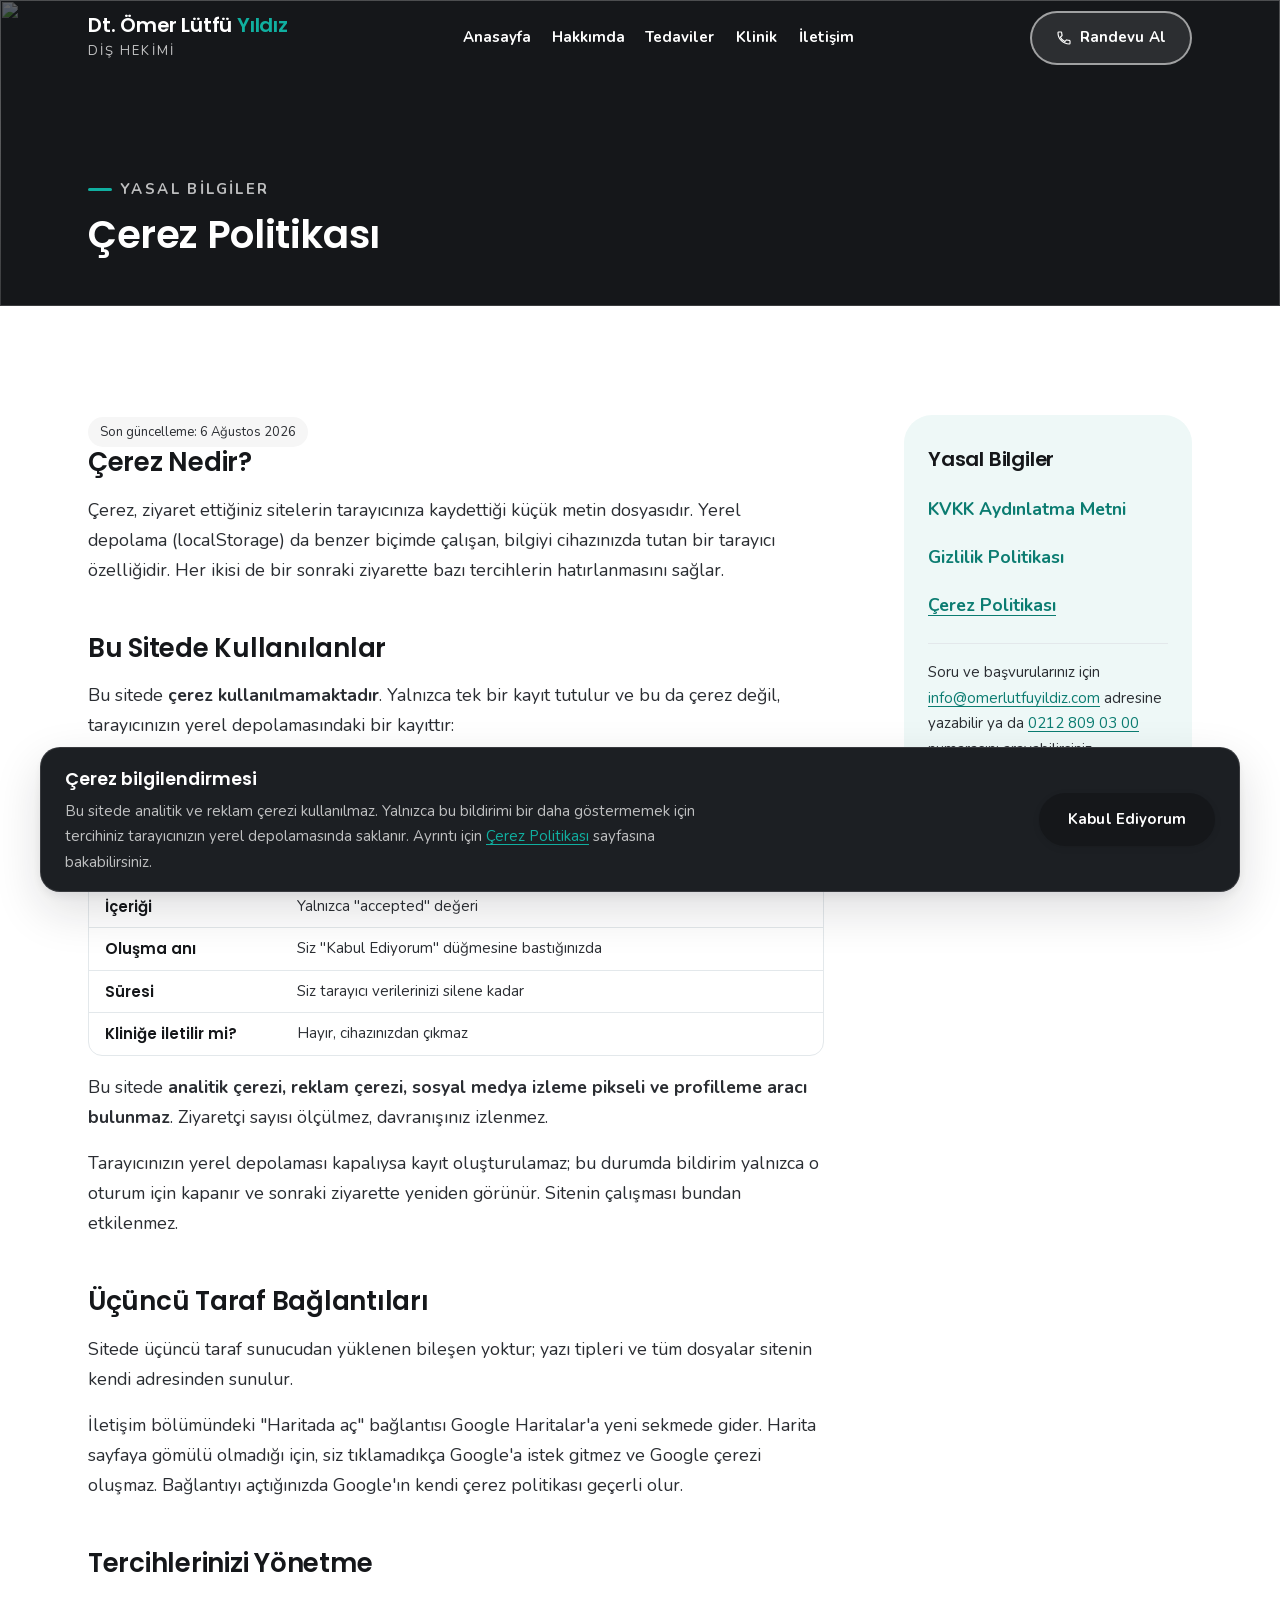
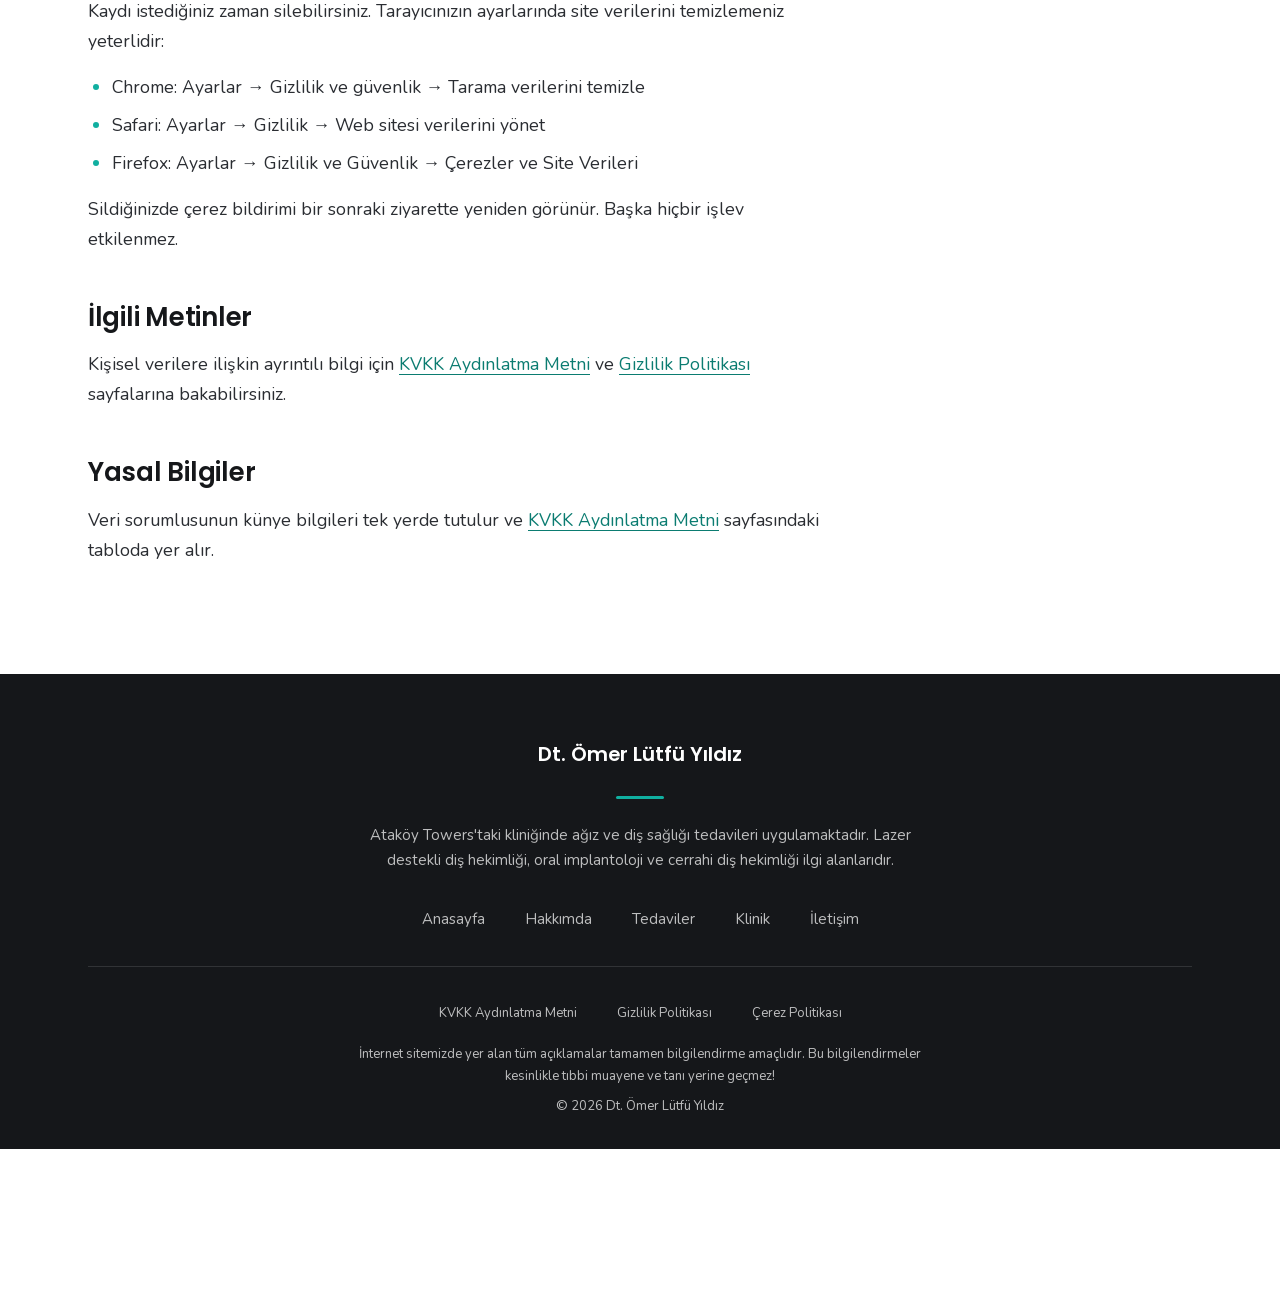
==== commit 753576e2: "feat: point each legal page at its own banner Also lifts the banner overlay from 0.66–0.82 to 0.60–0" ====
--- a/cerez-politikasi.html
+++ b/cerez-politikasi.html
@@ -80,12 +80,12 @@
         <div class="page-banner__media">
           <img
             class="page-banner__image"
-            src="assets/img/legal-banner-1440.webp"
-            srcset="assets/img/legal-banner-768.webp 768w, assets/img/legal-banner-1440.webp 1440w"
+            src="assets/img/banner-cerez-1000.webp"
+            srcset="assets/img/banner-cerez-500.webp 500w, assets/img/banner-cerez-1000.webp 1000w"
             sizes="100vw"
             alt=""
-            width="1440"
-            height="480"
+            width="1000"
+            height="333"
             loading="lazy"
             decoding="async"
           />
--- a/assets/css/tokens.css
+++ b/assets/css/tokens.css
@@ -132,13 +132,14 @@
      veriyor.
 
      Karartılmış fotoğrafın GERÇEK pikselleri üzerinde ölçüldü (en kötü piksel):
-       alpha 0.40 → 8.19:1   ·   alpha 0.45 → 8.81:1   ·   alpha 0.52 → ~9.7:1
+       alpha 0.58 → 10.7:1  ·   alpha 0.66 → 11.9:1  ·   alpha 0.72 → ~12.8:1
+     Daha açık alfalar da AA geçiyordu; kurumsal koyu kimlik için derinleştirildi.
      ---------------------------------------------------------------------- */
   --overlay-hero: linear-gradient(
     180deg,
-    rgb(21 23 26 / 0.45) 0%,
-    rgb(21 23 26 / 0.38) 45%,
-    rgb(21 23 26 / 0.52) 100%
+    rgb(21 23 26 / 0.66) 0%,
+    rgb(21 23 26 / 0.58) 45%,
+    rgb(21 23 26 / 0.72) 100%
   );
 
   /* --- Spacing ölçeği ---------------------------------------------------- */
--- a/assets/css/main.css
+++ b/assets/css/main.css
@@ -955,66 +955,144 @@
 }
 
 /* ==========================================================================
-   8. Tedaviler
+   8. Tedaviler — yatay scroll-snap slider
    ========================================================================== */
 
-.treatments__grid {
-  display: grid;
+.treatments__head {
+  display: flex;
+  flex-wrap: wrap;
+  align-items: flex-end;
+  justify-content: space-between;
   gap: var(--space-md);
 }
 
+.treatments__head .section__head {
+  flex: 1 1 24rem;
+  margin-block-end: 0;
+}
+
+/* Ok butonları yalnızca kaydırmanın fare ile yapıldığı genişliklerde. */
+.slider__controls {
+  display: none;
+  gap: var(--space-2xs);
+}
+
+@media (min-width: 48rem) {
+  .slider__controls {
+    display: flex;
+  }
+}
+
+.slider__button {
+  display: grid;
+  place-items: center;
+  width: var(--tap-target);
+  height: var(--tap-target);
+  padding: 0;
+  border: 1px solid var(--surface-line, var(--color-border));
+  border-radius: var(--radius-pill);
+  background-color: transparent;
+  color: var(--surface-heading, var(--color-ink));
+  cursor: pointer;
+  transition: border-color var(--transition-base) var(--ease),
+    background-color var(--transition-base) var(--ease),
+    opacity var(--transition-base) var(--ease);
+}
+
+.slider__button:hover:not(:disabled) {
+  border-color: var(--color-primary);
+}
+
+.slider__button:disabled {
+  opacity: 0.35;
+  cursor: default;
+}
+
+.slider__icon {
+  width: 1.25rem;
+  height: 1.25rem;
+  fill: none;
+  stroke: currentColor;
+  stroke-width: 2;
+  stroke-linecap: round;
+  stroke-linejoin: round;
+}
+
+/* Şerit: kaydırma YALNIZCA bu konteynerin içinde olur; html/body üzerindeki
+   overflow-x: clip kuralına dokunulmaz. */
+.treatments__track {
+  display: grid;
+  grid-auto-flow: column;
+  grid-auto-columns: 82%;
+  gap: var(--space-md);
+  margin-block-start: var(--space-xl);
+  padding-block-end: var(--space-2xs);
+  overflow-x: auto;
+  scroll-snap-type: x mandatory;
+  scroll-padding-inline-start: 0;
+  scrollbar-width: thin;
+  overscroll-behavior-x: contain;
+}
+
 @media (min-width: 40rem) {
-  .treatments__grid {
-    grid-template-columns: repeat(2, minmax(0, 1fr));
+  .treatments__track {
+    grid-auto-columns: 46%;
   }
 }
 
 @media (min-width: 64rem) {
-  .treatments__grid {
-    grid-template-columns: repeat(3, minmax(0, 1fr));
-  }
-}
-
-/* Kartlar detay sayfasına gitmiyor (detay sayfası yok), bu yüzden <a> değil.
-   Ölü link konmaz. */
+  .treatments__track {
+    grid-auto-columns: 31%;
+  }
+}
+
+.treatments__track > li {
+  scroll-snap-align: start;
+}
+
 .treatment-card {
   display: flex;
   flex-direction: column;
   gap: var(--space-sm);
   height: 100%;
-  padding: var(--space-lg) var(--space-md);
-  background-color: var(--color-background);
-  border: 1px solid var(--color-border);
+  padding: var(--space-md);
+  background-color: var(--surface-card, var(--color-background));
+  border: 1px solid var(--surface-line, var(--color-border));
   border-radius: var(--radius-xl);
   box-shadow: var(--shadow-sm);
   transition: border-color var(--transition-base) var(--ease),
-    transform var(--transition-base) var(--ease),
     box-shadow var(--transition-base) var(--ease);
 }
 
-/* Hover'da kenarlık marka turkuazına döner */
 .treatment-card:hover {
-  transform: translateY(-4px);
   border-color: var(--color-primary);
   box-shadow: var(--shadow-lg);
 }
 
-/* İkon kutusu — marka turkuazı dolgu, içindeki simge beyaz.
-   Simge metin değil, çizim; kontrast kuralı metne uygulanır. */
+.treatment-card__image {
+  width: 100%;
+  height: auto;
+  aspect-ratio: 3 / 2;
+  object-fit: cover;
+  border-radius: var(--radius-lg);
+}
+
+/* İkon kutusu — turkuaz dolgu kaldırıldı. İkon, bulunduğu yüzeyin
+   rengiyle çizilir: açık zeminde kömür, koyu zeminde beyaz. */
 .treatment-card__icon-box {
   display: grid;
   place-items: center;
-  width: 3rem;
-  height: 3rem;
-  background-color: var(--color-primary);
+  width: 2.5rem;
+  height: 2.5rem;
+  border: 1px solid var(--surface-line, var(--color-border));
   border-radius: var(--radius-md);
 }
 
 .treatment-card__icon {
-  width: 1.5rem;
-  height: 1.5rem;
+  width: 1.25rem;
+  height: 1.25rem;
   fill: none;
-  stroke: var(--color-text-inverse);
+  stroke: var(--surface-icon, var(--color-ink));
   stroke-width: 1.75;
   stroke-linecap: round;
   stroke-linejoin: round;
@@ -1026,6 +1104,12 @@
 
 .treatment-card__text {
   font-size: var(--font-size-sm);
+}
+
+@media (prefers-reduced-motion: reduce) {
+  .treatments__track {
+    scroll-behavior: auto;
+  }
 }
 
 /* ==========================================================================
@@ -1246,7 +1330,23 @@
   text-align: center;
 }
 
-/* Dokusal desen — marka turkuazından türetilmiş, metin taşımaz */
+.cta__media {
+  position: absolute;
+  inset: 0;
+  z-index: -2;
+}
+
+.cta__image {
+  width: 100%;
+  height: 100%;
+  object-fit: cover;
+  object-position: center;
+}
+
+/* Fotoğraf üstü katman: kömür gradyan + ince doku + kısık turkuaz vurgu.
+   Görsel export'ta 0.5 parlaklığa karartıldı; bu alfalarda gerçek pikseller
+   üzerinde ölçülen en kötü durum beyaz metinde 10.6:1, %72 muted metinde
+   5.7:1 — ikisi de AA üstünde. */
 .cta__pattern {
   position: absolute;
   inset: 0;
@@ -1256,7 +1356,13 @@
       rgb(255 255 255 / 0.045) 0 1px,
       transparent 1px 26px
     ),
-    radial-gradient(circle at 82% 18%, rgb(16 175 160 / 0.16), transparent 58%);
+    radial-gradient(circle at 82% 18%, rgb(16 175 160 / 0.16), transparent 58%),
+    linear-gradient(
+      180deg,
+      rgb(21 23 26 / 0.66) 0%,
+      rgb(21 23 26 / 0.62) 50%,
+      rgb(21 23 26 / 0.72) 100%
+    );
 }
 
 .cta__title {
@@ -1576,9 +1682,9 @@
   z-index: -1;
   background-image: linear-gradient(
     180deg,
-    rgb(21 23 26 / 0.72) 0%,
-    rgb(21 23 26 / 0.66) 45%,
-    rgb(21 23 26 / 0.82) 100%
+    rgb(21 23 26 / 0.68) 0%,
+    rgb(21 23 26 / 0.60) 45%,
+    rgb(21 23 26 / 0.78) 100%
   );
 }
 
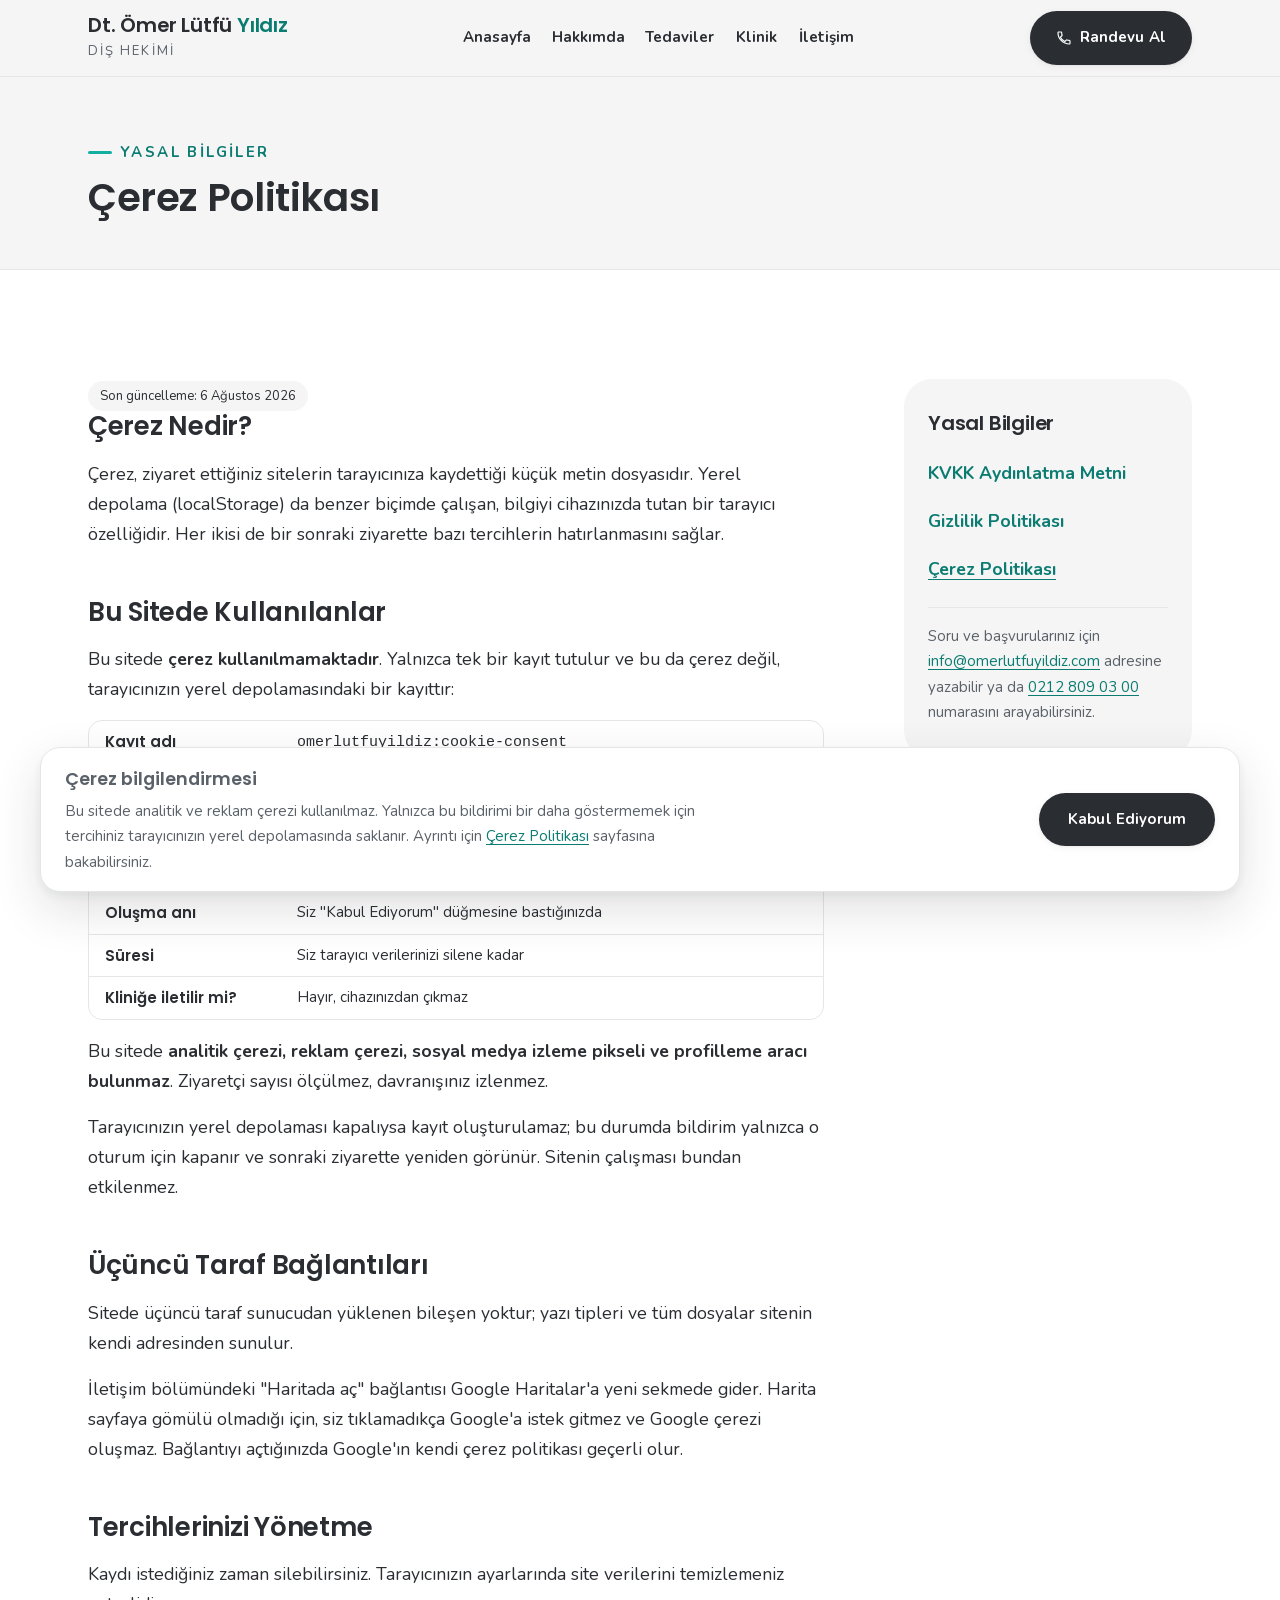
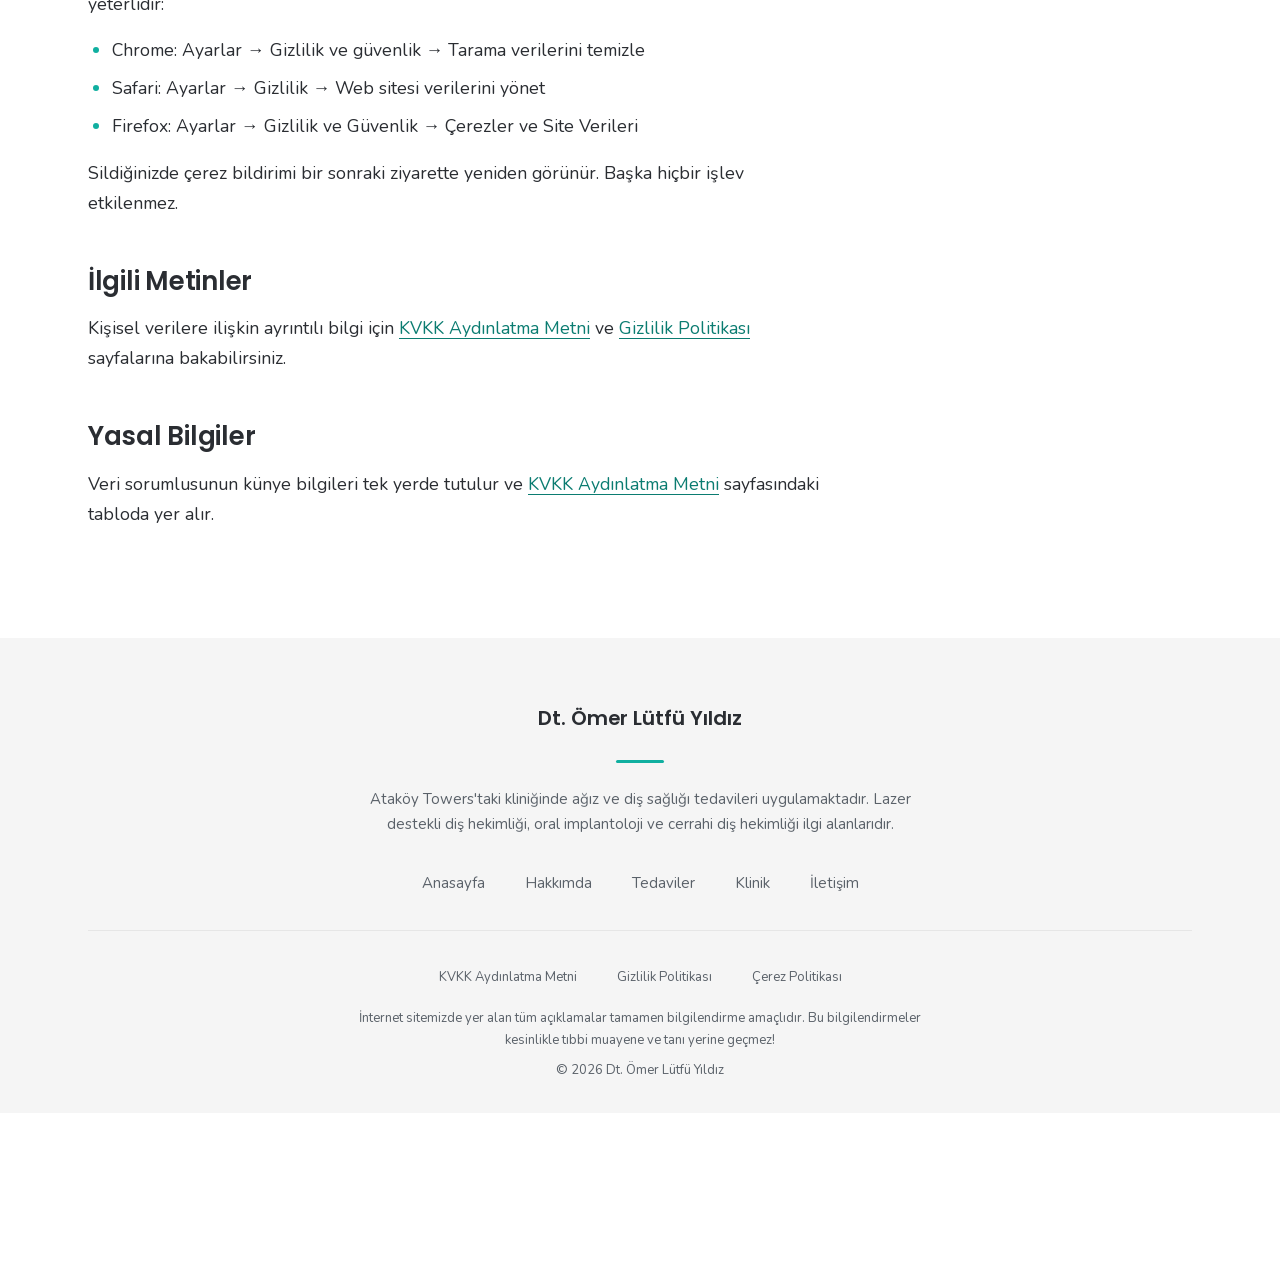
==== commit 5379d3f4: "refactor(color): drop the dark palette for a two-tone light scheme Charcoal (#15171a, #1c1f23) and e" ====
--- a/cerez-politikasi.html
+++ b/cerez-politikasi.html
@@ -7,7 +7,7 @@
     <title>Çerez Politikası | Dt. Ömer Lütfü Yıldız</title>
     <meta name="description" content="Bu internet sitesinde çerez ve yerel depolama kullanımına ilişkin açıklama." />
     <meta name="robots" content="noindex, nofollow" />
-    <meta name="theme-color" content="#10afa0" />
+    <meta name="theme-color" content="#f5f5f5" />
 
     <link rel="icon" href="assets/img/favicon.svg" type="image/svg+xml" />
     <link rel="apple-touch-icon" href="assets/img/favicon.png" />
@@ -77,27 +77,13 @@
 
     <main id="main-content">
       <section class="page-banner" aria-labelledby="page-title">
-        <div class="page-banner__media">
-          <img
-            class="page-banner__image"
-            src="assets/img/banner-cerez-1000.webp"
-            srcset="assets/img/banner-cerez-500.webp 500w, assets/img/banner-cerez-1000.webp 1000w"
-            sizes="100vw"
-            alt=""
-            width="1000"
-            height="333"
-            loading="lazy"
-            decoding="async"
-          />
-        </div>
-        <div class="page-banner__overlay" aria-hidden="true"></div>
         <div class="container page-banner__inner">
           <p class="page-banner__eyebrow">Yasal Bilgiler</p>
           <h1 class="page-banner__title" id="page-title">Çerez Politikası</h1>
         </div>
       </section>
 
-      <section class="section section--light">
+      <section class="section section--bg">
         <div class="container article__grid">
           <article class="article">
             <p class="legal-updated">Son güncelleme: 6 Ağustos 2026</p>
--- a/assets/css/tokens.css
+++ b/assets/css/tokens.css
@@ -62,84 +62,76 @@
 
 :root {
   /* --- Renk paleti --------------------------------------------------------
-     Kaynak: mevcut sitenin scheme-01.css dosyası (--primary-color: #10afa0)
-     ve style.css içindeki #2b313f / #35404e / #515c6a / #f6f6f6 değerleri.
+     Site AÇIK. Kömür siyahı ve türevleri paletten tamamen çıkarıldı; geriye
+     yalnızca iki zemin tonu kaldı. Tek istisna hero: fotoğraf üzerindeki
+     beyaz metin için overlay gerekiyor, o da nötr koyu griden türetildi.
 
      ÖLÇÜLEN KONTRAST DEĞERLERİ (hepsi hesaplanarak doğrulandı)
 
-     Koyu zemin #15171a üzerinde:
-       beyaz                17.96:1   AA
-       beyaz %72 muted       9.65:1   AA
-       #10afa0 turkuaz       6.55:1   AA — koyu zeminde METİN OLARAK DA kullanılabilir
-
-     Açık zemin (beyaz / #f6f6f6 / #eef8f7) üzerinde:
-       #2a2d32 gövde        13.8 / 12.8 / 12.8   AA
-       #15171a başlık       18.0 / 16.6 / 16.6   AA
-       #0b7c71 turkuaz      5.08 / 4.70 / 4.69   AA
-       #10afa0 turkuaz       2.74               GEÇMEZ — açık zeminde metin değil
+     Zemin              #ffffff   #f5f5f5
+     #2a2d32 metin       13.82     12.67   AA
+     #5a6169 ikincil      6.27      5.75   AA
+     #0b7c71 turkuaz      5.08      4.66   AA
+     #10afa0 turkuaz      2.74      2.51   GEÇMEZ — yalnızca dekoratif dolgu
+     #e6e6e6 çizgi        1.25      1.14   dekoratif ayraç, metin taşımaz
 
      Butonlar:
-       koyu zeminde: beyaz dolgu + #15171a metin   17.96:1
-       açık zeminde: #15171a dolgu + beyaz metin   17.96:1
+       birincil   #2a2d32 dolgu + beyaz metin              13.82:1
+       birincil hover #5a6169 dolgu + beyaz metin           6.27:1
+       outline    şeffaf + #2a2d32 kenarlık/metin   13.82 (beyaz) · 12.67 (alt)
+       outline hover  #2a2d32 dolgu + beyaz metin          13.82:1
+       hero birincil  beyaz dolgu + #2a2d32 metin          13.82:1
+       hero ikincil   şeffaf + beyaz kenarlık/metin   overlay üzerinde 8.52:1
 
      Bu sayılar ölçülerek yazıldı. "Biraz açalım" denirse önce yeniden ölçülür.
      ---------------------------------------------------------------------- */
 
-  /* Kömür siyahı — ana koyu zemin. Nötr ton, mavi kaçık yok. */
-  --color-ink: #15171a;
-  /* İkincil koyu blok — koyu zemindeki kart ve ayrım yüzeyleri */
-  --color-ink-soft: #1c1f23;
-  /* Koyu zeminde ayırıcı çizgi */
-  --color-ink-line: rgb(255 255 255 / 0.12);
-
-  /* Marka turkuazı — KISILDI. Geniş yüzeyde kullanılmaz. Kalan yerler:
-     aktif nav alt çizgisi, odak halkası, akordeon + işareti, hover vurgusu,
-     eyebrow çizgisi. Açık zeminde metin olarak kullanılmaz (2.74:1). */
+  /* İki zemin tonu — sitede başka zemin yoktur */
+  --color-bg: #ffffff;
+  --color-bg-alt: #f5f5f5;
+
+  /* Gövde metni ve başlık. Siyah kalktığı için başlık da bu tonu kullanır;
+     hiyerarşi Poppins 600 ve punto ile kurulur. */
+  --color-text: #2a2d32;
+  /* İkincil metin: spot, etiket, alt yazı, footer */
+  --color-text-muted: #5a6169;
+  /* Yalnızca hero overlay'i üstünde ve koyu buton içinde */
+  --color-text-inverse: #ffffff;
+
+  /* Tek ayırıcı çizgi rengi */
+  --color-line: #e6e6e6;
+
+  /* Marka turkuazı — KISIK. Geniş zemin olarak kullanılmaz. Kalan yerler:
+     eyebrow çizgisi, kart ikonu, madde imi, hover vurgusu, footer ayracı.
+     Açık zeminde metin ya da durum göstergesi olarak kullanılmaz (2.74:1),
+     o görevlerde --color-primary-text geçerlidir. */
   --color-primary: #10afa0;
-  /* Açık zeminde turkuaz metin/link gerektiğinde AA geçen varyant */
+  /* Turkuazın metin/odak/durum varyantı — açık zeminde AA geçer */
   --color-primary-text: #0b7c71;
 
-  /* Açık bölümlerde gövde metni. Eski #515c6a mavi hissi veriyordu; nötr
-     siyaha çekildi. */
-  --color-text: #2a2d32;
-
-  --color-background: #ffffff;
-  --color-surface: #f6f6f6;
-  --color-surface-alt: #eef8f7;
-
-  --color-border: #e3e8eb;
-  --color-border-strong: #c9d3d7;
-
-  --color-text-inverse: #ffffff;
-
-  /* Odak halkası — turkuazın kalan görevlerinden biri. Açık zeminde koyu
-     varyant (5.08:1), koyu zeminde marka turkuazı doğrudan (6.55:1). */
   --color-focus: var(--color-primary-text);
   --color-focus-inverse: #ffffff;
 
-  /* Koyu zemin üzerindeki metin ve cam yüzeyler */
+  /* Hero overlay'i üzerindeki metin ve cam yüzeyler — başka yerde kullanılmaz */
   --color-text-inverse-muted: rgb(255 255 255 / 0.72);
   --color-text-inverse-subtle: rgb(255 255 255 / 0.86);
   --color-rule-inverse: rgb(255 255 255 / 0.28);
-  --glass-fill: rgb(255 255 255 / 0.1);
-  --glass-fill-hover: rgb(255 255 255 / 0.18);
+  --glass-fill-hover: rgb(255 255 255 / 0.16);
   --glass-border: rgb(255 255 255 / 0.55);
-  --surface-glass: rgb(255 255 255 / 0.93);
 
   /* --- Hero overlay -------------------------------------------------------
-     Taban artık turkuaz-deep değil kömür siyahı. Hero WebP'leri zaten 0.45
-     parlaklıkla üretildi; overlay yalnızca kontrastı ve kurumsal koyu tonu
-     veriyor.
+     Taban siyah değil nötr koyu gri (42 45 50) — sayfanın kendi metin tonu.
+     Böylece overlay, açık sayfanın geri kalanıyla aynı nötr aileden kalıyor.
+     Hero WebP'leri zaten 0.45 parlaklıkla üretildi.
 
      Karartılmış fotoğrafın GERÇEK pikselleri üzerinde ölçüldü (en kötü piksel):
-       alpha 0.58 → 10.7:1  ·   alpha 0.66 → 11.9:1  ·   alpha 0.72 → ~12.8:1
-     Daha açık alfalar da AA geçiyordu; kurumsal koyu kimlik için derinleştirildi.
+       beyaz metin 8.52:1  ·  %72 muted metin 5.36:1  — ikisi de AA üstünde.
      ---------------------------------------------------------------------- */
   --overlay-hero: linear-gradient(
     180deg,
-    rgb(21 23 26 / 0.66) 0%,
-    rgb(21 23 26 / 0.58) 45%,
-    rgb(21 23 26 / 0.72) 100%
+    rgb(42 45 50 / 0.66) 0%,
+    rgb(42 45 50 / 0.58) 45%,
+    rgb(42 45 50 / 0.72) 100%
   );
 
   /* --- Spacing ölçeği ---------------------------------------------------- */
@@ -189,10 +181,10 @@
   --radius-xl: 1.75rem;
   --radius-pill: 999px;
 
-  /* --- Gölge — ink renginden türetildi (21 23 26) --------------------------- */
-  --shadow-sm: 0 1px 2px rgb(21 23 26 / 0.05), 0 2px 8px rgb(21 23 26 / 0.05);
-  --shadow-md: 0 2px 4px rgb(21 23 26 / 0.05), 0 8px 24px rgb(21 23 26 / 0.09);
-  --shadow-lg: 0 4px 8px rgb(21 23 26 / 0.06), 0 18px 48px rgb(21 23 26 / 0.14);
+  /* --- Gölge — metin renginden türetildi (42 45 50) ------------------------- */
+  --shadow-sm: 0 1px 2px rgb(42 45 50 / 0.05), 0 2px 8px rgb(42 45 50 / 0.05);
+  --shadow-md: 0 2px 4px rgb(42 45 50 / 0.05), 0 8px 24px rgb(42 45 50 / 0.09);
+  --shadow-lg: 0 4px 8px rgb(42 45 50 / 0.06), 0 18px 48px rgb(42 45 50 / 0.14);
 
   /* --- Geçiş ---------------------------------------------------------------- */
   --ease: cubic-bezier(0.4, 0, 0.2, 1);
--- a/assets/css/main.css
+++ b/assets/css/main.css
@@ -20,19 +20,12 @@
   scroll-padding-top: var(--header-total);
 }
 
-/* Yüzey lokal token'ları. Varsayılan açık zemin; .section--dark bunları
-   koyu değerlerle ezer, böylece bileşen kuralları iki kez yazılmaz. */
+/* Site tek yüzey ailesinde: beyaz ve açık gri. Koyu bölüm kalmadığı için
+   yüzeye göre değişen lokal token katmanı da kaldırıldı; bileşenler doğrudan
+   --color-* token'larını kullanır. */
 body {
-  --surface-bg: var(--color-background);
-  --surface-fg: var(--color-text);
-  --surface-heading: var(--color-ink);
-  --surface-line: var(--color-border);
-  --surface-card: var(--color-background);
-  --surface-icon: var(--color-ink);
-  --surface-accent: var(--color-primary-text);
-
   margin: 0;
-  background-color: var(--color-background);
+  background-color: var(--color-bg);
   color: var(--color-text);
   font-family: var(--font-family-base);
   font-size: var(--font-size-base);
@@ -56,7 +49,7 @@
 h3,
 h4 {
   margin: 0;
-  color: var(--surface-heading, var(--color-ink));
+  color: var(--color-text);
   font-family: var(--font-family-heading);
   font-weight: var(--font-weight-medium);
   line-height: var(--line-height-heading);
@@ -147,7 +140,7 @@
   z-index: calc(var(--z-header) + 1);
   padding: var(--space-2xs) var(--space-sm);
   transform: translateY(-200%);
-  background-color: var(--color-background);
+  background-color: var(--color-bg);
   color: var(--color-primary-text);
   border-radius: var(--radius-sm);
   box-shadow: var(--shadow-md);
@@ -216,84 +209,67 @@
   stroke-linejoin: round;
 }
 
-/* Birincil — AÇIK zeminde: kömür dolgu, beyaz metin. Ölçülen 17.96:1. */
+/* Birincil — koyu dolgu, beyaz metin. Ölçülen 13.82:1.
+   Hover için yeni renk üretilmedi: paletteki ikincil metin tonu dolgu olarak
+   kullanılır, beyaz metinle 6.27:1. */
 .button--primary {
-  background-color: var(--color-ink);
+  background-color: var(--color-text);
   color: var(--color-text-inverse);
   box-shadow: var(--shadow-sm);
 }
 
 .button--primary:hover {
-  background-color: var(--color-ink-soft);
+  background-color: var(--color-text-muted);
   box-shadow: var(--shadow-md);
 }
 
-/* Birincil — KOYU zeminde ters çevrilir: beyaz dolgu, kömür metin. 17.96:1.
-   .section--dark ve header/hero/cta/footer içinde bu kural geçerlidir. */
-.section--dark .button--primary,
-.site-top--scrolled .button--primary,
-.hero .button--primary,
-.cta .button--primary,
-.site-footer .button--primary {
+/* İkincil — şeffaf zemin, koyu kenarlık ve metin (13.82 / 12.67).
+   Hover'da dolar: koyu dolgu + beyaz metin, 13.82:1. Böylece hover her iki
+   zemin tonunda da görünür — açık gri bölümde "beyaza dolma" işe yaramıyordu. */
+.button--outline {
+  border-color: var(--color-text);
+  background-color: transparent;
+  color: var(--color-text);
+}
+
+.button--outline:hover {
+  background-color: var(--color-text);
+  color: var(--color-text-inverse);
+}
+
+/* Hero istisnası — koyu overlay üzerinde birincil buton ters çevrilir:
+   beyaz dolgu, koyu metin (13.82:1). */
+.hero .button--primary {
   background-color: var(--color-text-inverse);
-  color: var(--color-ink);
-}
-
-.section--dark .button--primary:hover,
-.site-top--scrolled .button--primary:hover,
-.hero .button--primary:hover,
-.cta .button--primary:hover,
-.site-footer .button--primary:hover {
-  background-color: var(--color-surface);
-}
-
-/* İkincil — şeffaf zemin, bulunduğu yüzeyin rengine göre kenarlık ve metin.
-   Açık zeminde kömür (17.96:1), koyu zeminde beyaz (17.96:1). */
-.button--outline {
-  border-color: var(--surface-line-strong, var(--color-border-strong));
-  background-color: transparent;
-  color: var(--surface-heading, var(--color-ink));
-}
-
-.button--outline:hover {
-  border-color: var(--surface-heading, var(--color-ink));
-  background-color: var(--surface-hover, var(--color-surface));
+  color: var(--color-text);
+}
+
+.hero .button--primary:hover {
+  background-color: var(--color-bg-alt);
 }
 
 /* ==========================================================================
    4. Header ve navigasyon
    ========================================================================== */
 
-/* Header hero üzerinde şeffaf, kaydırınca opak beyaz olur.
-   Renk değişimi bu üç lokal token üzerinden yürür — altındaki kuralların
-   hiçbiri tekrar yazılmaz. */
+/* Header her durumda açık gri. Kaydırınca koyulaşmaz; içerikten ayrımı ince
+   alt çizgi, kaydırıldığında ek olarak hafif gölge verir. */
 .site-top {
-  --header-fg: var(--color-text-inverse);
-  --header-rule: transparent;
-
   position: fixed;
   inset-block-start: 0;
   inset-inline: 0;
   z-index: var(--z-header);
-  background-color: transparent;
-  transition: background-color var(--transition-slow) var(--ease),
-    box-shadow var(--transition-slow) var(--ease);
-}
-
-/* Kaydırınca header kömür siyahına oturur — beyaz cam değil. */
+  background-color: var(--color-bg-alt);
+  transition: box-shadow var(--transition-slow) var(--ease);
+}
+
 .site-top--scrolled,
 .site-top--menu-open {
-  --header-fg: var(--color-text-inverse);
-  --header-rule: var(--color-ink-line);
-
-  background-color: rgb(21 23 26 / 0.94);
-  backdrop-filter: blur(14px) saturate(1.2);
-  box-shadow: var(--shadow-md);
+  box-shadow: var(--shadow-sm);
 }
 
 .site-header {
-  border-block-end: 1px solid var(--header-rule);
-  transition: border-color var(--transition-slow) var(--ease);
+  border-block-end: 1px solid var(--color-line);
 }
 
 .site-header__inner {
@@ -304,7 +280,9 @@
   min-height: var(--header-height);
 }
 
-/* --- Tipografik yazmarka (logo dosyası yok) --- */
+/* --- Tipografik yazmarka (logo dosyası yok) ---
+   Yazmarka aynı zamanda ana sayfa linkidir; nav'da ayrı "Anasayfa" maddesi
+   yoktur. */
 
 .site-header__logo {
   display: grid;
@@ -312,9 +290,8 @@
   align-content: center;
   gap: var(--space-3xs);
   min-height: var(--tap-target);
-  color: var(--header-fg);
+  color: var(--color-text);
   text-decoration: none;
-  transition: color var(--transition-slow) var(--ease);
 }
 
 .site-header__logo-name {
@@ -326,21 +303,18 @@
   white-space: nowrap;
 }
 
-/* Marka turkuazı yazmarkanın soyadında. Şeffaf header koyu fotoğraf
-   üzerindeyken #10afa0 yeterince ayrışmıyor, orada beyaza döner. */
+/* Soyadı turkuaz. Metin olduğu için marka turkuazı değil AA geçen varyant
+   kullanılır — #10afa0 açık gri üzerinde 2.51:1. */
 .site-header__logo-accent {
-  color: var(--color-primary);
-}
-
-/* Şeffaf header koyu fotoğraf üzerindeyken de turkuaz okunur (6.55:1),
-   bu yüzden ayrı bir beyaza dönme kuralı gerekmez. */
+  color: var(--color-primary-text);
+}
 
 .site-header__logo-role {
+  color: var(--color-text-muted);
   font-size: var(--font-size-xs);
   font-weight: var(--font-weight-regular);
   letter-spacing: var(--letter-spacing-eyebrow);
   text-transform: uppercase;
-  opacity: 0.75;
 }
 
 /* --- Navigasyon --- */
@@ -358,7 +332,7 @@
   /* Dokunma hedefi 44x44 — yalnızca padding ile 42px'te kalıyordu */
   min-height: var(--tap-target);
   padding-block: var(--space-2xs);
-  color: var(--header-fg);
+  color: var(--color-text);
   font-size: var(--font-size-sm);
   font-weight: var(--font-weight-bold);
   text-decoration: none;
@@ -366,7 +340,9 @@
   transition: color var(--transition-base) var(--ease);
 }
 
-/* Alt çizgi marka turkuazı — dolgu, metin değil */
+/* Alt çizgi + aktif renk aynı turkuaz olmalı: ikisi birlikte "aktif bölüm"
+   durumunu gösterdiği için WCAG 1.4.11'e göre 3:1 gerekiyor. #10afa0 açık
+   gri üzerinde 2.51:1 kalıyor, bu yüzden koyu varyant kullanılır (4.66:1). */
 .site-nav__link::after {
   content: '';
   position: absolute;
@@ -374,7 +350,7 @@
   inset-inline-start: 0;
   width: 100%;
   height: 2px;
-  background-color: var(--color-primary);
+  background-color: var(--color-primary-text);
   border-radius: var(--radius-pill);
   transform: scaleX(0);
   transform-origin: left center;
@@ -387,7 +363,7 @@
 }
 
 .site-nav__link[aria-current='true'] {
-  color: var(--color-primary);
+  color: var(--color-primary-text);
 }
 
 /* --- Sağdaki aksiyon --- */
@@ -402,25 +378,6 @@
 .site-header__cta {
   min-height: var(--tap-target);
   padding-inline: var(--space-md);
-}
-
-/* Şeffaf header koyu fotoğraf üzerinde: cam buton, beyaz metin */
-.site-top:not(.site-top--scrolled):not(.site-top--menu-open) .site-header__cta {
-  border-color: var(--glass-border);
-  background-color: var(--glass-fill);
-  color: var(--color-text-inverse);
-  box-shadow: none;
-}
-
-.site-top:not(.site-top--scrolled):not(.site-top--menu-open)
-  .site-header__cta:hover {
-  border-color: var(--color-text-inverse);
-  background-color: var(--glass-fill-hover);
-}
-
-/* Koyu fotoğraf üzerindeki header'da odak halkası beyaz */
-.site-top:not(.site-top--scrolled):not(.site-top--menu-open) :focus-visible {
-  outline-color: var(--color-focus-inverse);
 }
 
 /* --- Hamburger --- */
@@ -435,7 +392,7 @@
   border: 1px solid transparent;
   border-radius: var(--radius-sm);
   background-color: transparent;
-  color: var(--header-fg);
+  color: var(--color-text);
   cursor: pointer;
   transition: color var(--transition-base) var(--ease),
     background-color var(--transition-base) var(--ease);
@@ -479,8 +436,8 @@
     max-height: calc(100svh - var(--header-total));
     padding: var(--space-md) 0 var(--space-xl);
     overflow-y: auto;
-    background-color: var(--color-ink);
-    border-block-end: 1px solid var(--color-ink-line);
+    background-color: var(--color-bg-alt);
+    border-block-end: 1px solid var(--color-line);
     box-shadow: var(--shadow-lg);
     visibility: hidden;
     opacity: 0;
@@ -503,21 +460,16 @@
   }
 
   .site-nav__item + .site-nav__item {
-    border-block-start: 1px solid var(--color-ink-line);
+    border-block-start: 1px solid var(--color-line);
   }
 
   .site-nav__link {
     padding: var(--space-sm) var(--container-pad);
-    color: var(--color-text-inverse);
     font-size: var(--font-size-lg);
   }
 
   .site-nav__link::after {
     display: none;
-  }
-
-  .site-nav__link[aria-current='true'] {
-    color: var(--color-primary);
   }
 
   .site-header__cta {
@@ -595,6 +547,12 @@
 .hero__overlay {
   z-index: var(--z-hero-overlay);
   background-image: var(--overlay-hero);
+}
+
+/* Hero, koyu overlay'in kaldığı tek yer: odak halkası orada beyaz olur,
+   koyu turkuaz halka bu zeminde ayrışmıyor. */
+.hero :focus-visible {
+  outline-color: var(--color-focus-inverse);
 }
 
 .hero__content {
@@ -662,15 +620,12 @@
   }
 }
 
-/* Hero'nun ikincil butonu: koyu turkuaz overlay üzerinde beyaz kenarlıklı
-   cam buton. Beyaz metin overlay üzerinde 5.39:1.
-   Turkuaz outline burada kullanılmaz — #10afa0 aynı aileden overlay üzerinde
-   ayrışmıyor; turkuaz outline açık zeminli bölümlerde geçerli. */
+/* Hero'nun ikincil butonu: şeffaf zemin, beyaz kenarlık ve beyaz metin.
+   Overlay üzerinde ölçülen en kötü durum 8.52:1. */
 .button--ghost-light {
   border-color: var(--glass-border);
-  background-color: var(--glass-fill);
+  background-color: transparent;
   color: var(--color-text-inverse);
-  backdrop-filter: blur(4px);
 }
 
 .button--ghost-light:hover {
@@ -735,37 +690,15 @@
   padding-block: var(--space-section);
 }
 
-.section--light {
-  background-color: var(--color-background);
-}
-
-.section--surface {
-  background-color: var(--color-surface);
-}
-
-.section--alt {
-  background-color: var(--color-surface-alt);
-}
-
-/* Koyu bölüm. Lokal token'ları ezer; altındaki bileşen kuralları
-   değişmeden koyu zemine uyar. */
-.section--dark {
-  --surface-bg: var(--color-ink);
-  --surface-fg: var(--color-text-inverse-muted);
-  --surface-heading: var(--color-text-inverse);
-  --surface-line: var(--color-ink-line);
-  --surface-line-strong: var(--color-rule-inverse);
-  --surface-card: var(--color-ink-soft);
-  --surface-icon: var(--color-text-inverse);
-  --surface-accent: var(--color-primary);
-  --surface-hover: var(--color-ink-soft);
-
-  background-color: var(--color-ink);
-  color: var(--color-text-inverse-muted);
-}
-
-.section--dark :focus-visible {
-  outline-color: var(--color-primary);
+/* Bölüm zemini yalnızca iki değer alır. Sıra dönüşümlüdür:
+   header/Hakkımda → alt, Tedaviler → beyaz, Klinik → alt, Süreç → beyaz,
+   CTA → alt, İletişim → beyaz, footer → alt. */
+.section--bg {
+  background-color: var(--color-bg);
+}
+
+.section--bg-alt {
+  background-color: var(--color-bg-alt);
 }
 
 /* Eyebrow: marka turkuazı çizgisi + koyu turkuaz metin.
@@ -775,7 +708,7 @@
   align-items: center;
   gap: var(--space-2xs);
   margin-block-end: var(--space-xs);
-  color: var(--surface-accent, var(--color-primary-text));
+  color: var(--color-primary-text);
   font-size: var(--font-size-sm);
   font-weight: var(--font-weight-bold);
   letter-spacing: var(--letter-spacing-eyebrow);
@@ -814,7 +747,7 @@
 
 .section__lead {
   margin-block-start: var(--space-sm);
-  color: var(--surface-fg, var(--color-text));
+  color: var(--color-text-muted);
   font-size: var(--font-size-lg);
 }
 
@@ -868,9 +801,8 @@
   display: grid;
   gap: var(--space-3xs);
   padding: var(--space-sm) var(--space-md);
-  background-color: var(--color-ink-soft);
-  color: var(--color-text-inverse);
-  border: 1px solid var(--color-ink-line);
+  background-color: var(--color-bg);
+  border: 1px solid var(--color-line);
   border-radius: var(--radius-lg);
   box-shadow: var(--shadow-lg);
 }
@@ -893,7 +825,7 @@
 }
 
 .about__badge-text {
-  color: var(--color-text-inverse-muted);
+  color: var(--color-text-muted);
   font-size: var(--font-size-sm);
 }
 
@@ -906,7 +838,7 @@
   gap: var(--space-md);
   margin-block: var(--space-lg);
   padding-block: var(--space-lg);
-  border-block: 1px solid var(--surface-line, var(--color-border));
+  border-block: 1px solid var(--color-line);
 }
 
 @media (min-width: 30rem) {
@@ -920,10 +852,6 @@
   gap: var(--space-3xs);
   padding-inline-start: var(--space-sm);
   border-inline-start: 3px solid var(--color-primary);
-}
-
-.about__fact-value {
-  color: var(--surface-heading, var(--color-ink));
 }
 
 .about__fact-value {
@@ -934,6 +862,7 @@
 }
 
 .about__fact-label {
+  color: var(--color-text-muted);
   font-size: var(--font-size-sm);
 }
 
@@ -941,16 +870,16 @@
   display: grid;
   gap: var(--space-3xs);
   padding-inline-start: var(--space-md);
-  border-inline-start: 1px solid var(--surface-line, var(--color-border));
+  border-inline-start: 1px solid var(--color-line);
 }
 
 .about__signature-name {
-  color: var(--surface-heading, var(--color-ink));
   font-family: var(--font-family-heading);
   font-weight: var(--font-weight-medium);
 }
 
 .about__signature-role {
+  color: var(--color-text-muted);
   font-size: var(--font-size-sm);
 }
 
@@ -989,10 +918,10 @@
   width: var(--tap-target);
   height: var(--tap-target);
   padding: 0;
-  border: 1px solid var(--surface-line, var(--color-border));
+  border: 1px solid var(--color-line);
   border-radius: var(--radius-pill);
   background-color: transparent;
-  color: var(--surface-heading, var(--color-ink));
+  color: var(--color-text);
   cursor: pointer;
   transition: border-color var(--transition-base) var(--ease),
     background-color var(--transition-base) var(--ease),
@@ -1056,8 +985,8 @@
   gap: var(--space-sm);
   height: 100%;
   padding: var(--space-md);
-  background-color: var(--surface-card, var(--color-background));
-  border: 1px solid var(--surface-line, var(--color-border));
+  background-color: var(--color-bg);
+  border: 1px solid var(--color-line);
   border-radius: var(--radius-xl);
   box-shadow: var(--shadow-sm);
   transition: border-color var(--transition-base) var(--ease),
@@ -1077,22 +1006,21 @@
   border-radius: var(--radius-lg);
 }
 
-/* İkon kutusu — turkuaz dolgu kaldırıldı. İkon, bulunduğu yüzeyin
-   rengiyle çizilir: açık zeminde kömür, koyu zeminde beyaz. */
 .treatment-card__icon-box {
   display: grid;
   place-items: center;
   width: 2.5rem;
   height: 2.5rem;
-  border: 1px solid var(--surface-line, var(--color-border));
+  border: 1px solid var(--color-line);
   border-radius: var(--radius-md);
 }
 
+/* İkon marka turkuazı — dekoratif, yanındaki başlık aynı bilgiyi taşır. */
 .treatment-card__icon {
   width: 1.25rem;
   height: 1.25rem;
   fill: none;
-  stroke: var(--surface-icon, var(--color-ink));
+  stroke: var(--color-primary);
   stroke-width: 1.75;
   stroke-linecap: round;
   stroke-linejoin: round;
@@ -1141,14 +1069,14 @@
   gap: var(--space-2xs);
 }
 
-/* Madde işareti yüzey rengiyle çizilir */
+/* Madde işareti marka turkuazı — dekoratif, bilgi yanındaki metinde */
 .clinic__list-icon {
   flex-shrink: 0;
   width: 1.25rem;
   height: 1.25rem;
   margin-block-start: 0.2em;
   fill: none;
-  stroke: var(--surface-icon, var(--color-ink));
+  stroke: var(--color-primary);
   stroke-width: 2.25;
   stroke-linecap: round;
   stroke-linejoin: round;
@@ -1175,7 +1103,7 @@
 
 .clinic__caption {
   margin-block-start: var(--space-2xs);
-  color: var(--color-text);
+  color: var(--color-text-muted);
   font-size: var(--font-size-xs);
 }
 
@@ -1212,11 +1140,11 @@
 
 .accordion {
   margin-block-start: var(--space-lg);
-  border-block-start: 1px solid var(--surface-line, var(--color-border));
+  border-block-start: 1px solid var(--color-line);
 }
 
 .accordion__item {
-  border-block-end: 1px solid var(--surface-line, var(--color-border));
+  border-block-end: 1px solid var(--color-line);
 }
 
 .accordion__heading {
@@ -1243,12 +1171,12 @@
 }
 
 .accordion__trigger:hover {
-  color: var(--color-primary);
+  color: var(--color-primary-text);
 }
 
 .accordion__index {
   flex-shrink: 0;
-  color: var(--surface-accent, var(--color-primary-text));
+  color: var(--color-primary-text);
   font-family: var(--font-family-heading);
   font-variant-numeric: tabular-nums;
   font-weight: var(--font-weight-medium);
@@ -1256,7 +1184,6 @@
 
 .accordion__label {
   flex: 1;
-  color: var(--surface-heading, var(--color-ink));
   font-family: var(--font-family-heading);
   font-size: var(--font-size-lg);
   font-weight: var(--font-weight-medium);
@@ -1264,7 +1191,8 @@
 }
 
 /* +/− işareti iki çizgiden üretilir; dikey çizgi açılınca kaybolur.
-   Çizgiler marka turkuazı. */
+   Açık/kapalı durumunu gösterdiği için WCAG 1.4.11 gereği 3:1 şart —
+   marka turkuazı beyaz üstünde 2.74:1 kaldığından koyu varyant kullanılır. */
 .accordion__icon {
   position: relative;
   flex-shrink: 0;
@@ -1280,7 +1208,7 @@
   inset-inline-start: 50%;
   width: 1rem;
   height: 3px;
-  background-color: var(--color-primary);
+  background-color: var(--color-primary-text);
   border-radius: var(--radius-pill);
   transform: translate(-50%, -50%);
   transition: transform var(--transition-base) var(--ease),
@@ -1321,54 +1249,17 @@
    11. Randevu CTA bandı
    ========================================================================== */
 
+/* Fotoğraf zemin ve koyu katman kaldırıldı; bant artık açık gri zemin
+   üzerinde ortalanmış metin. */
 .cta {
-  position: relative;
   padding-block: var(--space-section);
-  background-color: var(--color-ink);
-  color: var(--color-text-inverse-muted);
-  isolation: isolate;
+  background-color: var(--color-bg-alt);
   text-align: center;
-}
-
-.cta__media {
-  position: absolute;
-  inset: 0;
-  z-index: -2;
-}
-
-.cta__image {
-  width: 100%;
-  height: 100%;
-  object-fit: cover;
-  object-position: center;
-}
-
-/* Fotoğraf üstü katman: kömür gradyan + ince doku + kısık turkuaz vurgu.
-   Görsel export'ta 0.5 parlaklığa karartıldı; bu alfalarda gerçek pikseller
-   üzerinde ölçülen en kötü durum beyaz metinde 10.6:1, %72 muted metinde
-   5.7:1 — ikisi de AA üstünde. */
-.cta__pattern {
-  position: absolute;
-  inset: 0;
-  z-index: -1;
-  background-image: repeating-linear-gradient(
-      115deg,
-      rgb(255 255 255 / 0.045) 0 1px,
-      transparent 1px 26px
-    ),
-    radial-gradient(circle at 82% 18%, rgb(16 175 160 / 0.16), transparent 58%),
-    linear-gradient(
-      180deg,
-      rgb(21 23 26 / 0.66) 0%,
-      rgb(21 23 26 / 0.62) 50%,
-      rgb(21 23 26 / 0.72) 100%
-    );
 }
 
 .cta__title {
   max-width: 24ch;
   margin-inline: auto;
-  color: var(--color-text-inverse);
   font-size: var(--font-size-2xl);
 }
 
@@ -1376,15 +1267,11 @@
   max-width: 52ch;
   margin-inline: auto;
   margin-block-start: var(--space-sm);
-  color: var(--color-text-inverse-muted);
+  color: var(--color-text-muted);
 }
 
 .cta__button {
   margin-block-start: var(--space-xl);
-}
-
-.cta :focus-visible {
-  outline-color: var(--color-focus-inverse);
 }
 
 @media (max-width: 29.999rem) {
@@ -1413,8 +1300,8 @@
   align-content: start;
   gap: var(--space-2xs);
   padding: var(--space-lg) var(--space-md);
-  background-color: var(--surface-card, var(--color-background));
-  border: 1px solid var(--surface-line, var(--color-border));
+  background-color: var(--color-bg);
+  border: 1px solid var(--color-line);
   border-radius: var(--radius-xl);
   box-shadow: var(--shadow-sm);
 }
@@ -1425,7 +1312,7 @@
   width: 2.75rem;
   height: 2.75rem;
   margin-block-end: var(--space-2xs);
-  border: 1px solid var(--surface-line, var(--color-border));
+  border: 1px solid var(--color-line);
   border-radius: var(--radius-md);
 }
 
@@ -1433,7 +1320,7 @@
   width: 1.375rem;
   height: 1.375rem;
   fill: none;
-  stroke: var(--surface-icon, var(--color-ink));
+  stroke: var(--color-primary);
   stroke-width: 1.75;
   stroke-linecap: round;
   stroke-linejoin: round;
@@ -1444,6 +1331,7 @@
 }
 
 .contact-card__line {
+  color: var(--color-text-muted);
   font-size: var(--font-size-sm);
 }
 
@@ -1478,8 +1366,8 @@
 
 .site-footer {
   padding-block: var(--space-2xl) var(--space-lg);
-  background-color: var(--color-ink);
-  color: var(--color-text-inverse-muted);
+  background-color: var(--color-bg-alt);
+  color: var(--color-text-muted);
   font-size: var(--font-size-sm);
   text-align: center;
 }
@@ -1491,7 +1379,7 @@
 }
 
 .site-footer__brand {
-  color: var(--color-text-inverse);
+  color: var(--color-text);
   font-family: var(--font-family-heading);
   font-size: var(--font-size-lg);
   font-weight: var(--font-weight-medium);
@@ -1524,13 +1412,13 @@
   min-width: var(--tap-target);
   min-height: var(--tap-target);
   padding-inline: var(--space-2xs);
-  color: var(--color-text-inverse-muted);
+  color: var(--color-text-muted);
   font-size: var(--font-size-sm);
   text-decoration: none;
 }
 
 .site-footer__nav a:hover {
-  color: var(--color-text-inverse);
+  color: var(--color-text);
   text-decoration: underline;
 }
 
@@ -1539,17 +1427,13 @@
   gap: var(--space-2xs);
   width: 100%;
   padding-block-start: var(--space-md);
-  border-block-start: 1px solid var(--color-ink-line);
+  border-block-start: 1px solid var(--color-line);
   font-size: var(--font-size-xs);
 }
 
 .site-footer__disclaimer {
   max-width: 76ch;
   margin-inline: auto;
-}
-
-.site-footer :focus-visible {
-  outline-color: var(--color-focus-inverse);
 }
 
 /* ==========================================================================
@@ -1593,10 +1477,6 @@
 }
 
 .cookie__inner {
-  --surface-heading: var(--color-text-inverse);
-  --surface-line-strong: var(--color-rule-inverse);
-  --surface-hover: var(--color-ink);
-
   display: flex;
   flex-wrap: wrap;
   align-items: center;
@@ -1605,23 +1485,14 @@
   max-width: var(--container-max);
   margin-inline: auto;
   padding: var(--space-sm) var(--space-md);
-  background-color: var(--color-ink-soft);
-  border: 1px solid var(--color-ink-line);
+  background-color: var(--color-bg);
+  border: 1px solid var(--color-line);
   border-radius: var(--radius-lg);
   box-shadow: var(--shadow-lg);
-  color: var(--color-text-inverse-muted);
-}
-
-.cookie__inner a {
-  color: var(--color-primary);
-}
-
-.cookie__inner :focus-visible {
-  outline-color: var(--color-primary);
+  color: var(--color-text-muted);
 }
 
 .cookie__title {
-  color: var(--color-text-inverse);
   font-family: var(--font-family-heading);
   font-weight: var(--font-weight-medium);
 }
@@ -1647,57 +1518,14 @@
    16. Alt sayfa banner'ı
    ========================================================================== */
 
-/* Yasal sayfalarda fotoğraf kullanılmaz — banner marka renginden kurulur,
-   böylece klinik görselleri hukuki metinlerin başlığına indirgenmez. */
+/* Yasal sayfa başlık bandı. Fotoğraf ve koyu katman kullanılmaz: hero
+   dışında koyu blok bırakılmadı, banner da açık gri zemine oturdu. */
 .page-banner {
-  position: relative;
   display: grid;
   align-items: end;
-  min-height: 34svh;
   padding-block: calc(var(--header-total) + var(--space-2xl)) var(--space-xl);
-  background-color: var(--color-ink);
-  color: var(--color-text-inverse);
-  isolation: isolate;
-}
-
-.page-banner__media,
-.page-banner__overlay {
-  position: absolute;
-  inset: 0;
-}
-
-.page-banner__media {
-  z-index: -2;
-}
-
-.page-banner__image {
-  width: 100%;
-  height: 100%;
-  object-fit: cover;
-  object-position: center;
-}
-
-/* Banner overlay — kömür tabanlı, başlık her fotoğrafta okunur kalsın. */
-.page-banner__overlay {
-  z-index: -1;
-  background-image: linear-gradient(
-    180deg,
-    rgb(21 23 26 / 0.68) 0%,
-    rgb(21 23 26 / 0.60) 45%,
-    rgb(21 23 26 / 0.78) 100%
-  );
-}
-
-.page-banner__pattern {
-  position: absolute;
-  inset: 0;
-  z-index: -1;
-  background-image: repeating-linear-gradient(
-      115deg,
-      rgb(255 255 255 / 0.045) 0 1px,
-      transparent 1px 26px
-    ),
-    radial-gradient(circle at 84% 20%, rgb(16 175 160 / 0.14), transparent 60%);
+  background-color: var(--color-bg-alt);
+  border-block-end: 1px solid var(--color-line);
 }
 
 .page-banner__eyebrow {
@@ -1705,7 +1533,7 @@
   align-items: center;
   gap: var(--space-2xs);
   margin-block-end: var(--space-2xs);
-  color: var(--color-text-inverse-muted);
+  color: var(--color-primary-text);
   font-size: var(--font-size-sm);
   font-weight: var(--font-weight-bold);
   letter-spacing: var(--letter-spacing-eyebrow);
@@ -1721,12 +1549,7 @@
 }
 
 .page-banner__title {
-  color: var(--color-text-inverse);
   font-size: var(--font-size-2xl);
-}
-
-.page-banner :focus-visible {
-  outline-color: var(--color-focus-inverse);
 }
 
 /* ==========================================================================
@@ -1786,7 +1609,7 @@
 .legal-updated {
   display: inline-block;
   padding: var(--space-3xs) var(--space-xs);
-  background-color: var(--color-surface);
+  background-color: var(--color-bg-alt);
   border-radius: var(--radius-pill);
   font-size: var(--font-size-xs);
 }
@@ -1794,7 +1617,7 @@
 .table-wrap {
   margin-block-start: var(--space-sm);
   overflow-x: auto;
-  border: 1px solid var(--color-border);
+  border: 1px solid var(--color-line);
   border-radius: var(--radius-md);
 }
 
@@ -1813,19 +1636,19 @@
 
 .legal-table tbody tr + tr th,
 .legal-table tbody tr + tr td {
-  border-block-start: 1px solid var(--color-border);
+  border-block-start: 1px solid var(--color-line);
 }
 
 .legal-table tbody th {
   width: 12rem;
-  color: var(--color-ink);
+  color: var(--color-text);
   font-family: var(--font-family-heading);
   font-weight: var(--font-weight-medium);
 }
 
 .sidebar {
   padding: var(--space-lg) var(--space-md);
-  background-color: var(--color-surface-alt);
+  background-color: var(--color-bg-alt);
   border-radius: var(--radius-xl);
 }
 
@@ -1861,7 +1684,8 @@
 
 .sidebar__note {
   padding-block-start: var(--space-sm);
-  border-block-start: 1px solid var(--color-border);
+  border-block-start: 1px solid var(--color-line);
+  color: var(--color-text-muted);
   font-size: var(--font-size-sm);
 }
 
@@ -1881,12 +1705,12 @@
   align-items: center;
   min-height: var(--tap-target);
   padding-inline: var(--space-2xs);
-  color: var(--color-text-inverse-muted);
+  color: var(--color-text-muted);
   font-size: var(--font-size-xs);
   text-decoration: none;
 }
 
 .site-footer__legal a:hover {
-  color: var(--color-text-inverse);
+  color: var(--color-text);
   text-decoration: underline;
 }
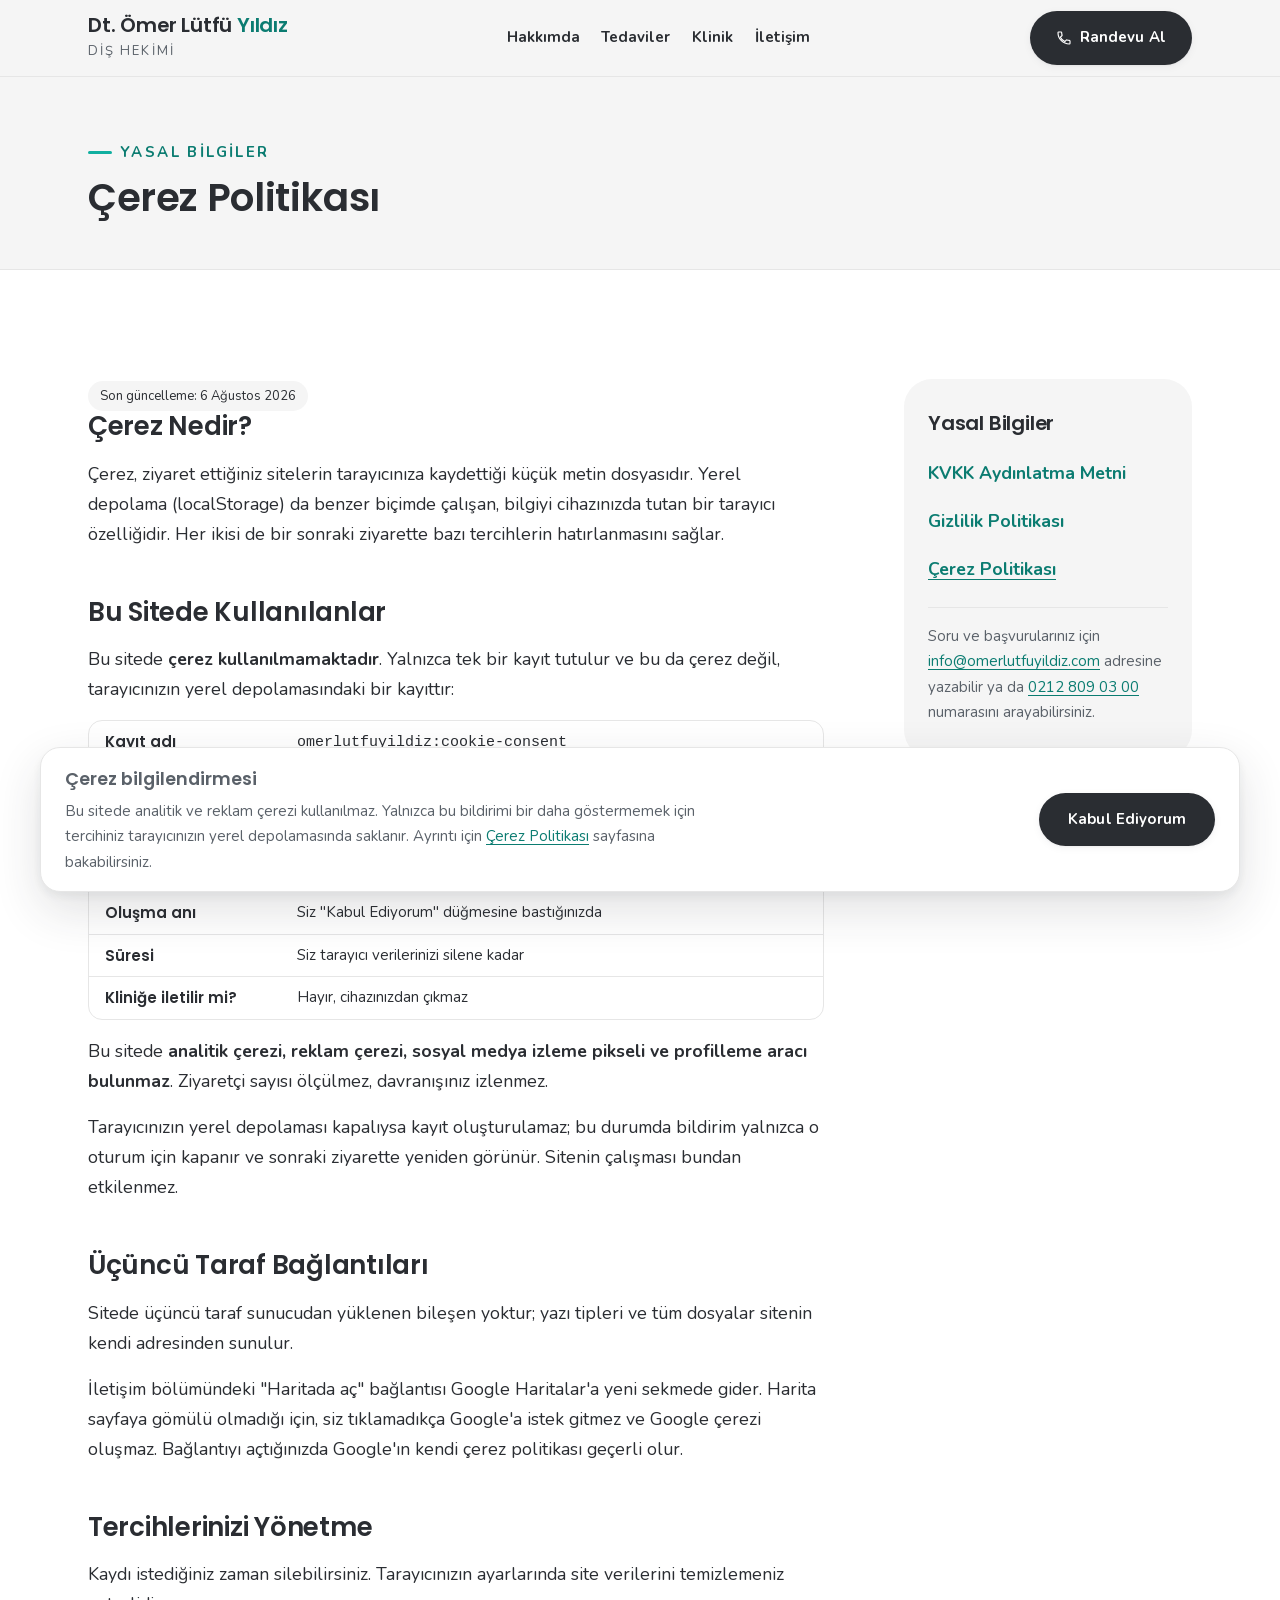
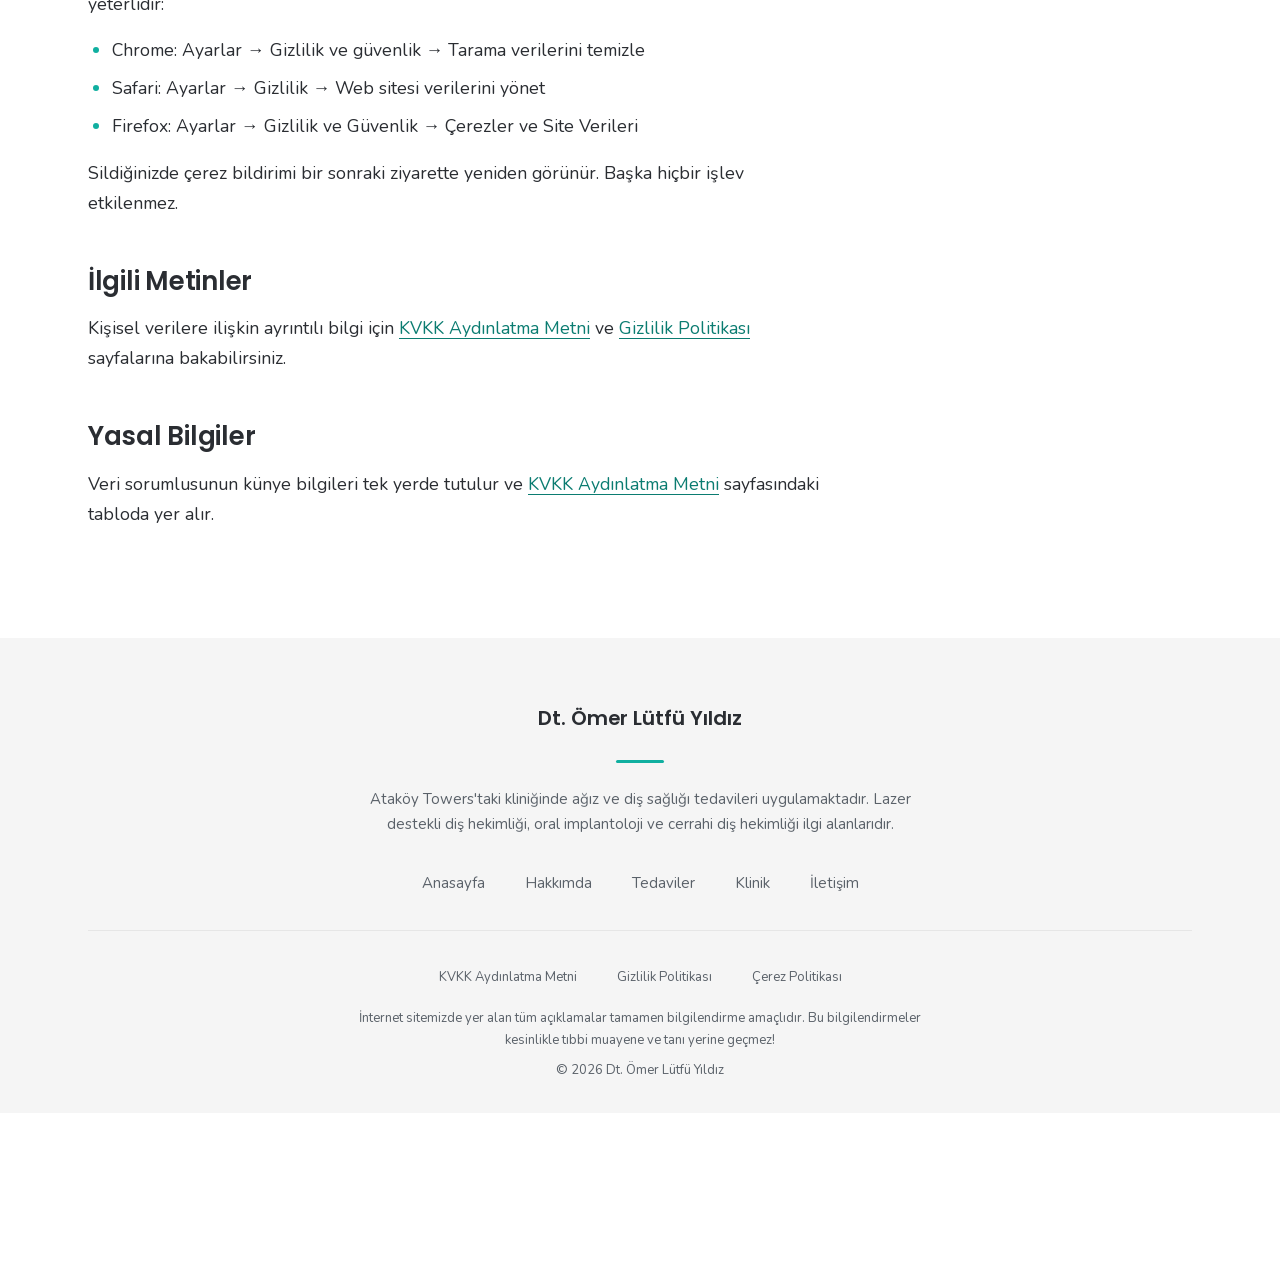
==== commit a15a653e: "feat(header): make the wordmark the home link The nav had an "Anasayfa" item that duplicated what th" ====
--- a/cerez-politikasi.html
+++ b/cerez-politikasi.html
@@ -25,7 +25,11 @@
     <div class="site-top" data-header>
       <header class="site-header">
         <div class="container site-header__inner">
-          <a class="site-header__logo" href="index.html">
+          <a
+            class="site-header__logo"
+            href="index.html"
+            aria-label="Dt. Ömer Lütfü Yıldız — Ana sayfa"
+          >
             <span class="site-header__logo-name">
               Dt. Ömer Lütfü <span class="site-header__logo-accent">Yıldız</span>
             </span>
@@ -34,7 +38,6 @@
 
           <nav class="site-nav" id="site-nav" data-nav data-open="false" aria-label="Ana menü">
             <ul class="site-nav__list">
-              <li class="site-nav__item"><a class="site-nav__link" href="index.html">Anasayfa</a></li>
               <li class="site-nav__item"><a class="site-nav__link" href="index.html#hakkimda">Hakkımda</a></li>
               <li class="site-nav__item"><a class="site-nav__link" href="index.html#tedaviler">Tedaviler</a></li>
               <li class="site-nav__item"><a class="site-nav__link" href="index.html#klinik">Klinik</a></li>
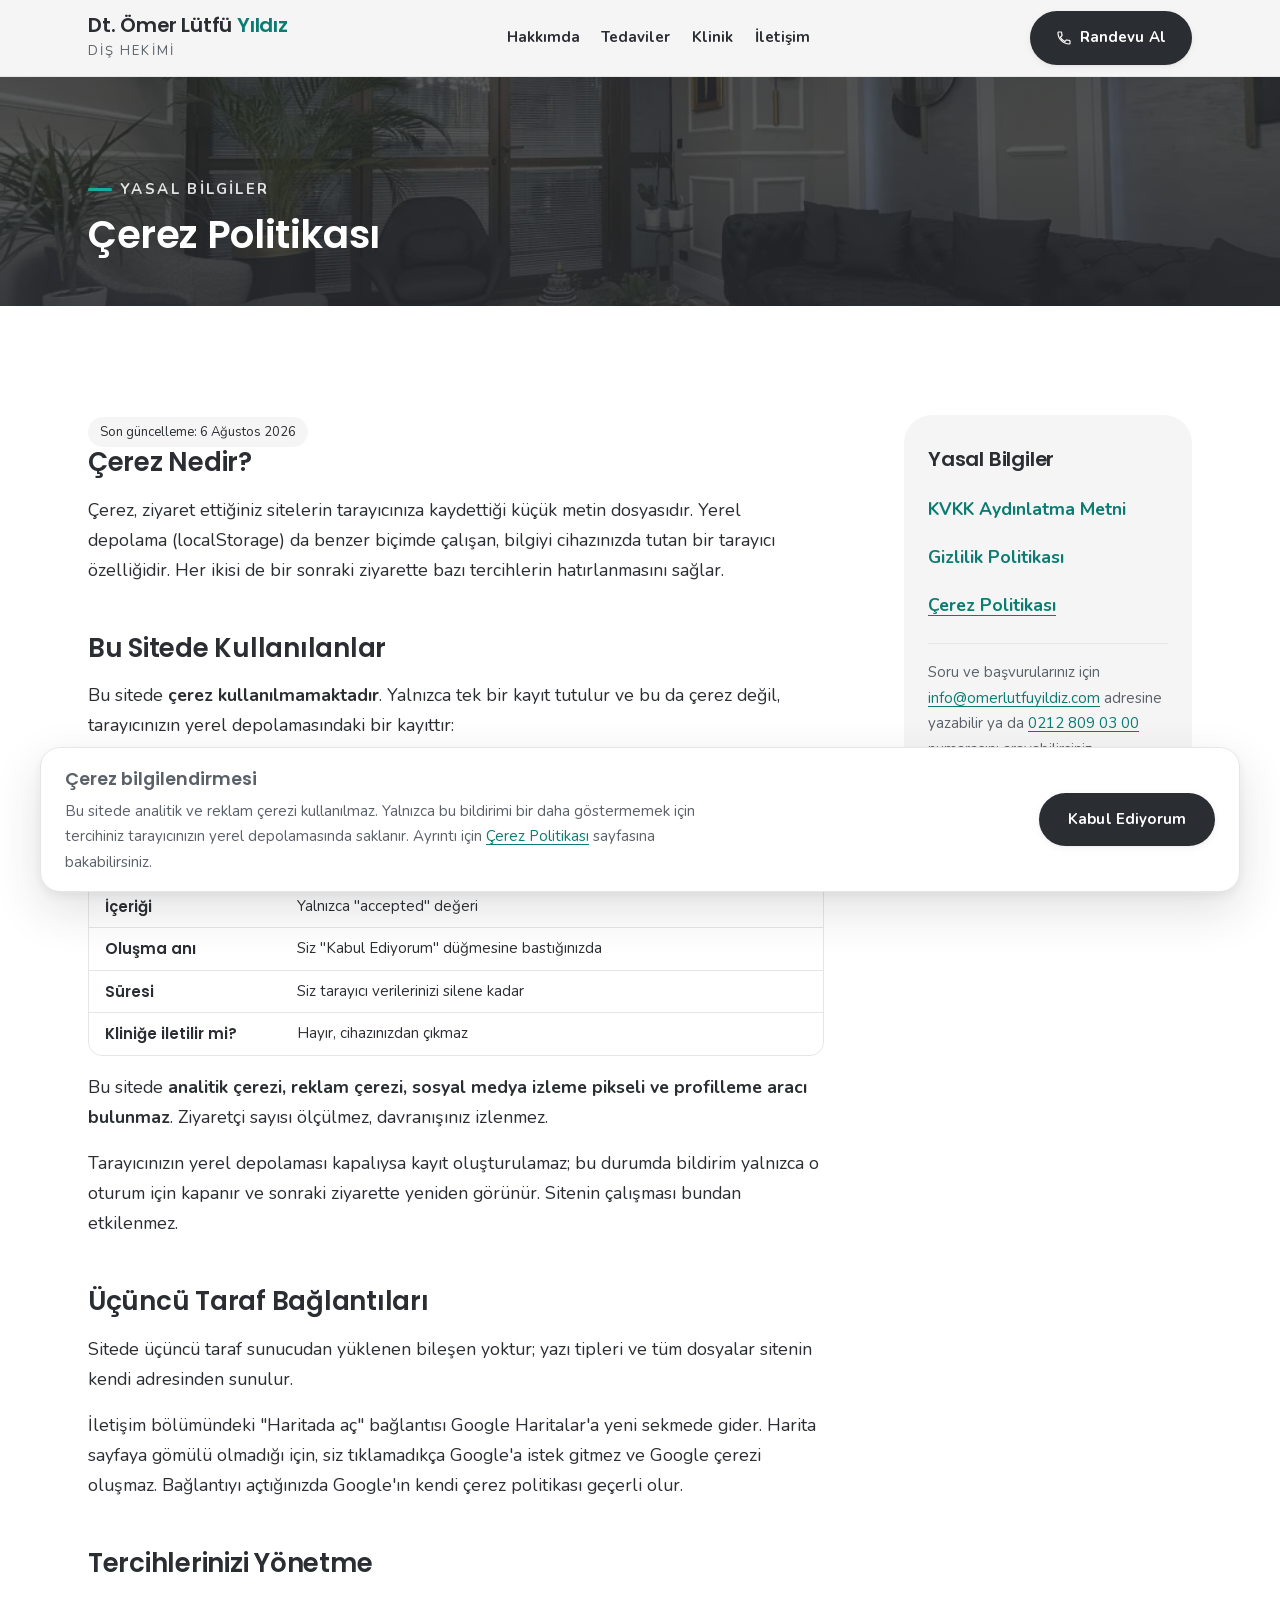
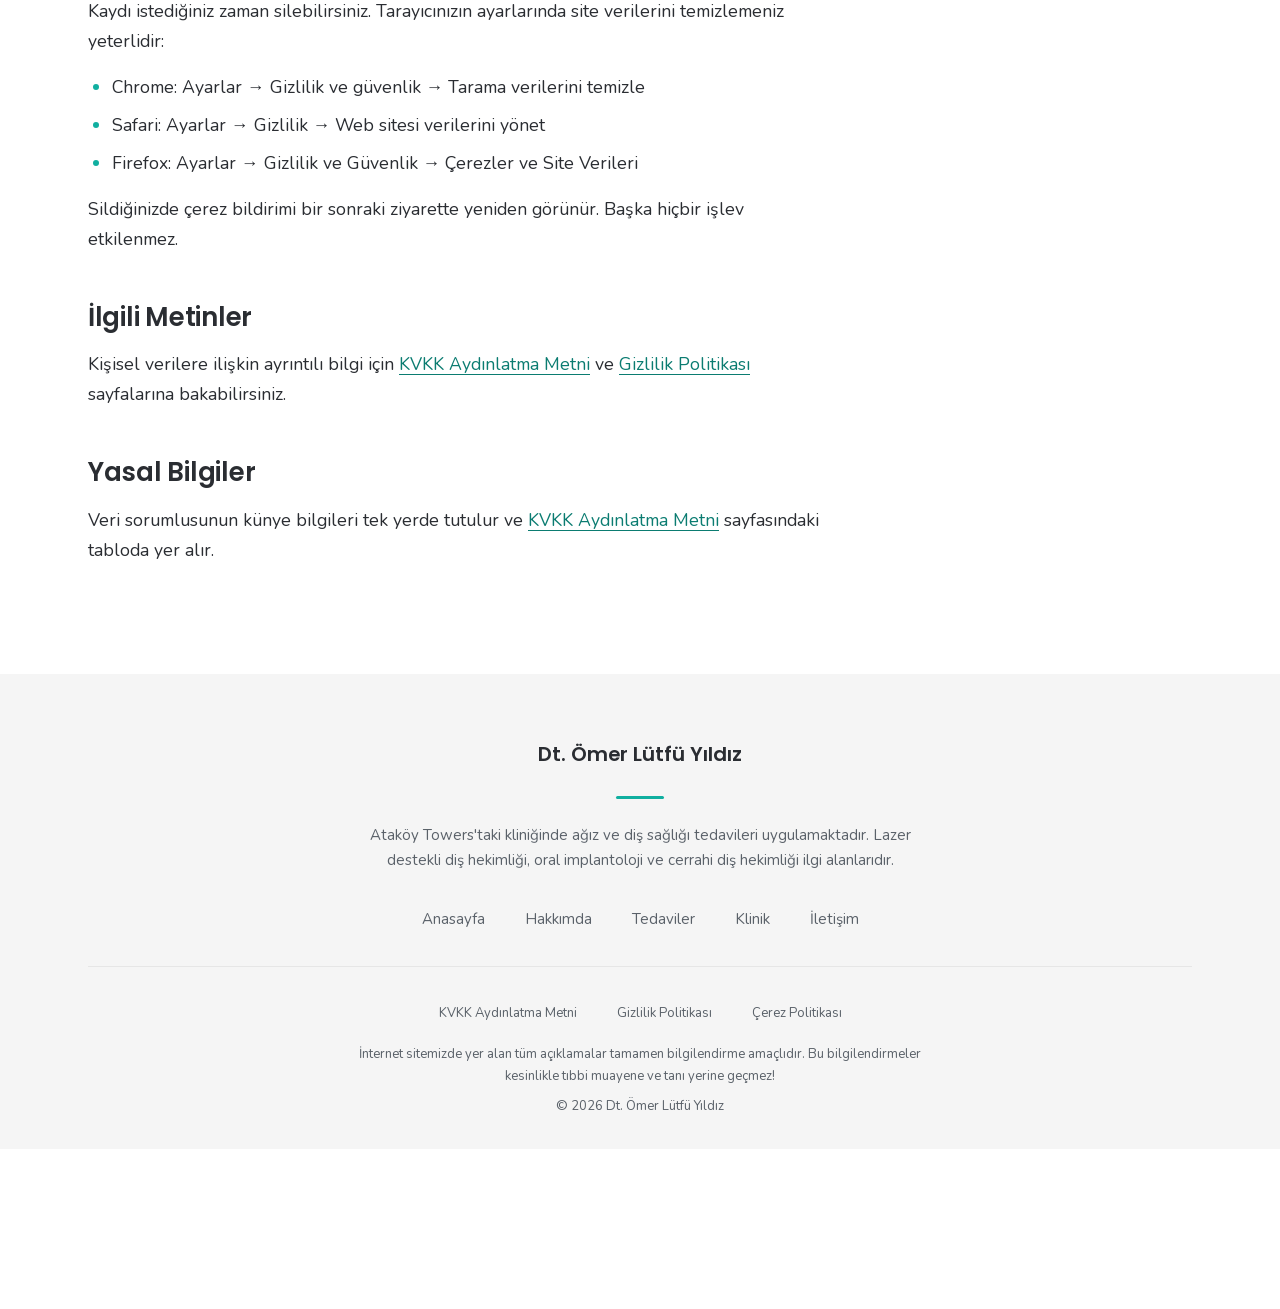
==== commit 84599b8b: "fix(legal): put the photo back in the page banner The light-palette pass read "the hero is the only " ====
--- a/cerez-politikasi.html
+++ b/cerez-politikasi.html
@@ -80,6 +80,20 @@
 
     <main id="main-content">
       <section class="page-banner" aria-labelledby="page-title">
+        <div class="page-banner__media">
+          <img
+            class="page-banner__image"
+            src="assets/img/banner-cerez-1000.webp"
+            srcset="assets/img/banner-cerez-500.webp 500w, assets/img/banner-cerez-1000.webp 1000w"
+            sizes="100vw"
+            alt=""
+            width="1000"
+            height="333"
+            loading="lazy"
+            decoding="async"
+          />
+        </div>
+        <div class="page-banner__overlay" aria-hidden="true"></div>
         <div class="container page-banner__inner">
           <p class="page-banner__eyebrow">Yasal Bilgiler</p>
           <h1 class="page-banner__title" id="page-title">Çerez Politikası</h1>
--- a/assets/css/tokens.css
+++ b/assets/css/tokens.css
@@ -132,6 +132,18 @@
     rgb(42 45 50 / 0.66) 0%,
     rgb(42 45 50 / 0.58) 45%,
     rgb(42 45 50 / 0.72) 100%
+  );
+
+  /* --- Yasal sayfa banner overlay'i --------------------------------------
+     Aynı nötr koyu gri taban. Banner görselleri hero gibi karartılmadığı için
+     alfalar biraz daha yüksek. Üç banner'ın GERÇEK pikselleri üzerinde en
+     kötü durum: beyaz başlık 6.63:1, %86 eyebrow 5.43:1 — ikisi de AA.
+     ---------------------------------------------------------------------- */
+  --overlay-banner: linear-gradient(
+    180deg,
+    rgb(42 45 50 / 0.74) 0%,
+    rgb(42 45 50 / 0.66) 45%,
+    rgb(42 45 50 / 0.82) 100%
   );
 
   /* --- Spacing ölçeği ---------------------------------------------------- */
--- a/assets/css/main.css
+++ b/assets/css/main.css
@@ -980,6 +980,10 @@
 }
 
 .treatment-card {
+  /* İkon kutusu ölçüsü tek yerde: hem kutu hem başlığın hizalama yüksekliği
+     bu değeri kullanır. */
+  --icon-box: 2.5rem;
+
   display: flex;
   flex-direction: column;
   gap: var(--space-sm);
@@ -1006,11 +1010,22 @@
   border-radius: var(--radius-lg);
 }
 
+/* İkon başlığın solunda, aynı satırda. Başlık iki satıra düşerse ikon
+   yukarıda hizalı kalır: satır flex-start ile hizalanır, başlık ise kendi
+   içinde ikon kutusu yüksekliğinde dikey ortalanır. Tek satırlık başlık
+   ikonla ortalanmış görünür, iki satırlık başlık üstten hizalanır. */
+.treatment-card__head {
+  display: flex;
+  align-items: flex-start;
+  gap: var(--space-xs);
+}
+
 .treatment-card__icon-box {
   display: grid;
+  flex-shrink: 0;
   place-items: center;
-  width: 2.5rem;
-  height: 2.5rem;
+  width: var(--icon-box);
+  height: var(--icon-box);
   border: 1px solid var(--color-line);
   border-radius: var(--radius-md);
 }
@@ -1027,6 +1042,9 @@
 }
 
 .treatment-card__title {
+  display: flex;
+  align-items: center;
+  min-height: var(--icon-box);
   font-size: var(--font-size-lg);
 }
 
@@ -1518,22 +1536,49 @@
    16. Alt sayfa banner'ı
    ========================================================================== */
 
-/* Yasal sayfa başlık bandı. Fotoğraf ve koyu katman kullanılmaz: hero
-   dışında koyu blok bırakılmadı, banner da açık gri zemine oturdu. */
+/* Yasal sayfa başlık bandı — kliniğin kendi mekân fotoğrafı üzerinde beyaz
+   başlık. Hero ile aynı kurgu: overlay nötr koyu griden türetilir, sayfanın
+   geri kalanı açık kalır. */
 .page-banner {
+  position: relative;
   display: grid;
   align-items: end;
+  min-height: 34svh;
   padding-block: calc(var(--header-total) + var(--space-2xl)) var(--space-xl);
-  background-color: var(--color-bg-alt);
-  border-block-end: 1px solid var(--color-line);
-}
-
+  color: var(--color-text-inverse);
+  isolation: isolate;
+}
+
+.page-banner__media,
+.page-banner__overlay {
+  position: absolute;
+  inset: 0;
+}
+
+.page-banner__media {
+  z-index: -2;
+}
+
+.page-banner__image {
+  width: 100%;
+  height: 100%;
+  object-fit: cover;
+  object-position: center;
+}
+
+.page-banner__overlay {
+  z-index: -1;
+  background-image: var(--overlay-banner);
+}
+
+/* Eyebrow %72 yerine %86 beyaz: %72 bu görsellerde 4.37:1'de kalıyordu,
+   %86 ile 5.43:1. */
 .page-banner__eyebrow {
   display: flex;
   align-items: center;
   gap: var(--space-2xs);
   margin-block-end: var(--space-2xs);
-  color: var(--color-primary-text);
+  color: var(--color-text-inverse-subtle);
   font-size: var(--font-size-sm);
   font-weight: var(--font-weight-bold);
   letter-spacing: var(--letter-spacing-eyebrow);
@@ -1549,7 +1594,13 @@
 }
 
 .page-banner__title {
+  color: var(--color-text-inverse);
   font-size: var(--font-size-2xl);
+}
+
+/* Koyu overlay üzerinde odak halkası beyaz — hero'daki gerekçenin aynısı. */
+.page-banner :focus-visible {
+  outline-color: var(--color-focus-inverse);
 }
 
 /* ==========================================================================
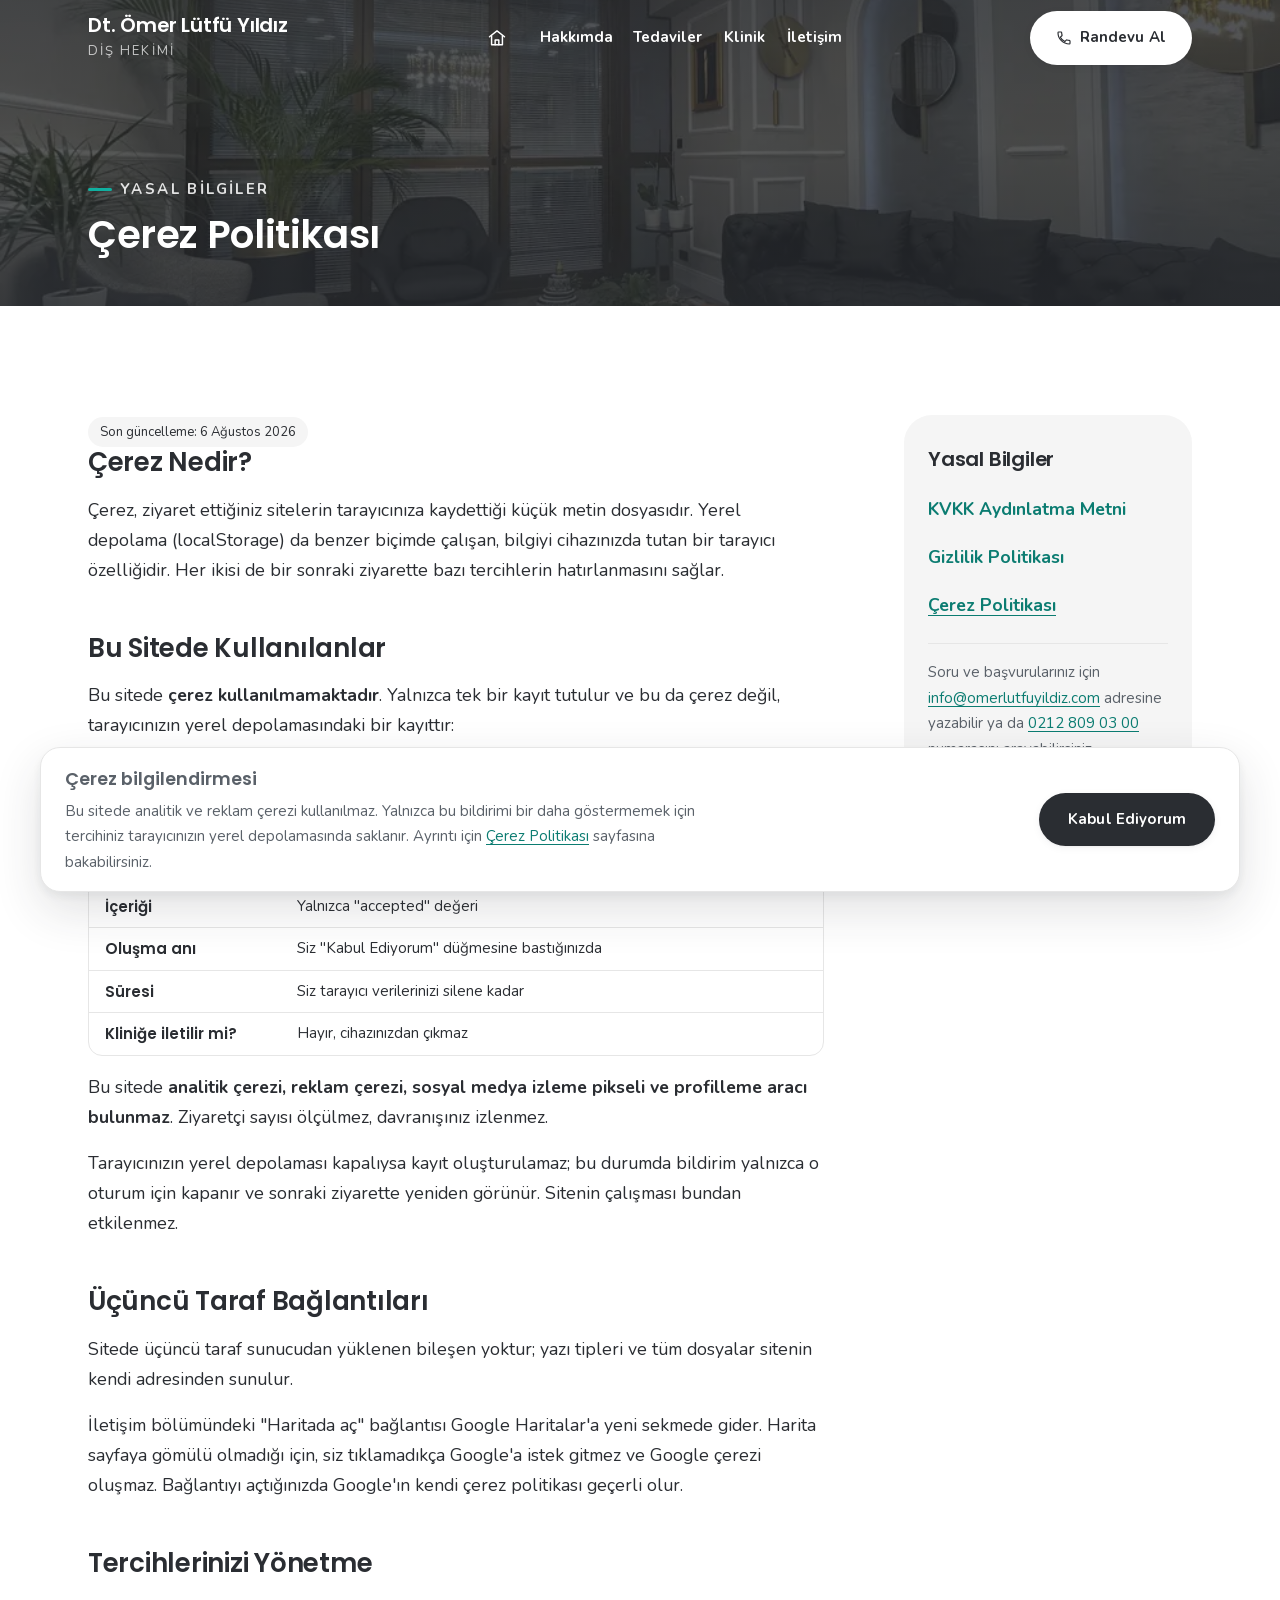
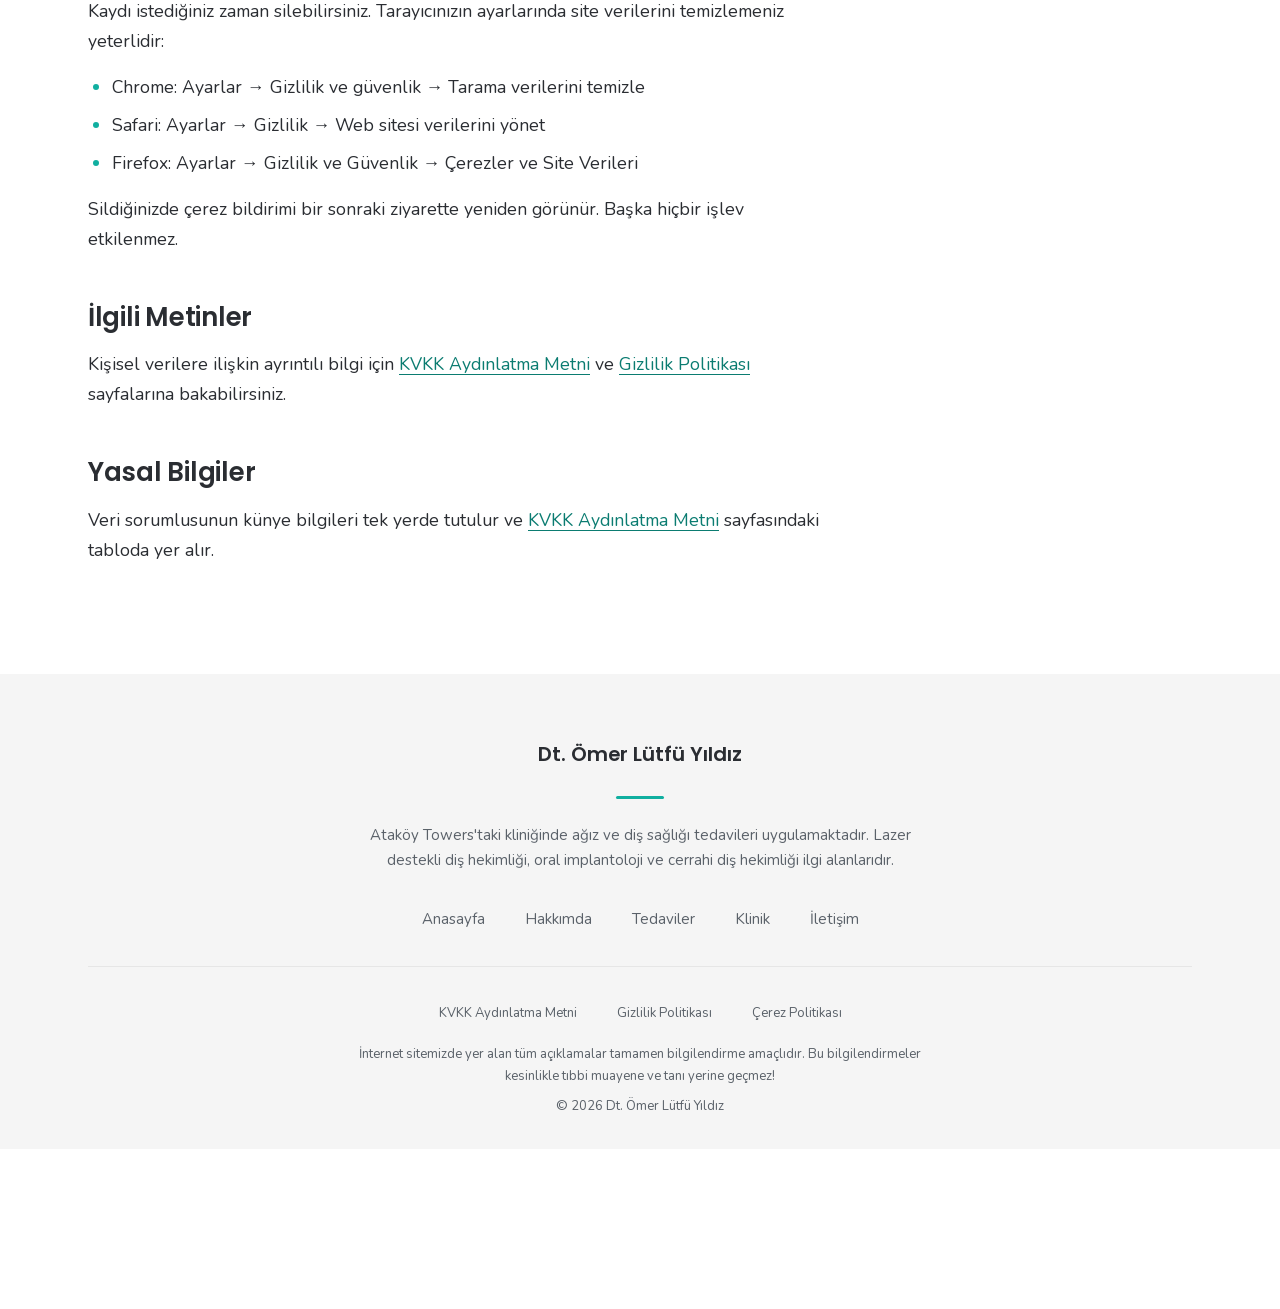
==== commit 2a2e1c25: "feat(nav): bring back the home item as an icon Removing "Anasayfa" from the nav in the previous pass" ====
--- a/cerez-politikasi.html
+++ b/cerez-politikasi.html
@@ -38,6 +38,12 @@
 
           <nav class="site-nav" id="site-nav" data-nav data-open="false" aria-label="Ana menü">
             <ul class="site-nav__list">
+              <li class="site-nav__item">
+                <a class="site-nav__link site-nav__link--home" href="index.html#anasayfa" aria-label="Ana Sayfa">
+                  <svg class="icon" viewBox="0 0 24 24" aria-hidden="true" focusable="false"><path d="m3 10.5 9-7 9 7" /><path d="M5.5 9.2V20h13V9.2" /><path d="M9.8 20v-5.6h4.4V20" /></svg>
+                  <span class="site-nav__home-text">Ana Sayfa</span>
+                </a>
+              </li>
               <li class="site-nav__item"><a class="site-nav__link" href="index.html#hakkimda">Hakkımda</a></li>
               <li class="site-nav__item"><a class="site-nav__link" href="index.html#tedaviler">Tedaviler</a></li>
               <li class="site-nav__item"><a class="site-nav__link" href="index.html#klinik">Klinik</a></li>
--- a/assets/css/main.css
+++ b/assets/css/main.css
@@ -252,24 +252,68 @@
    4. Header ve navigasyon
    ========================================================================== */
 
-/* Header her durumda açık gri. Kaydırınca koyulaşmaz; içerikten ayrımı ince
-   alt çizgi, kaydırıldığında ek olarak hafif gölge verir. */
+/* Header sayfa başındayken şeffaf, hero/banner fotoğrafının üstünde yüzer;
+   kaydırınca açık gri zemine oturur. Renk değişimi yalnızca .site-header
+   üzerindeki lokal token'lardan yürür — altındaki bileşen kuralları iki kez
+   yazılmaz.
+
+   Şeffaf durumdaki kontrast gerçek pikseller üzerinde ölçüldü:
+     hero üst bandı      beyaz 9.61:1  ·  %72 beyaz 5.92:1
+     yasal banner üstü   beyaz 7.59:1  ·  %72 beyaz 4.88:1
+   İkisi de AA üstünde, bu yüzden header'a ayrıca gradyan konmadı.
+   Turkuaz metin bu zeminde 2.77'de kalıyor: şeffaf durumda aksan beyaza
+   döner. */
 .site-top {
   position: fixed;
   inset-block-start: 0;
   inset-inline: 0;
   z-index: var(--z-header);
-  background-color: var(--color-bg-alt);
-  transition: box-shadow var(--transition-slow) var(--ease);
-}
-
-.site-top--scrolled,
-.site-top--menu-open {
-  box-shadow: var(--shadow-sm);
 }
 
 .site-header {
-  border-block-end: 1px solid var(--color-line);
+  --header-bg: transparent;
+  --header-fg: var(--color-text-inverse);
+  --header-fg-muted: var(--color-text-inverse-muted);
+  --header-accent: var(--color-text-inverse);
+  --header-rule: transparent;
+  --header-shadow: none;
+
+  background-color: var(--header-bg);
+  border-block-end: 1px solid var(--header-rule);
+  box-shadow: var(--header-shadow);
+  color: var(--header-fg);
+  transition: background-color var(--transition-slow) var(--ease),
+    border-color var(--transition-slow) var(--ease),
+    box-shadow var(--transition-slow) var(--ease),
+    color var(--transition-slow) var(--ease);
+}
+
+/* Solid durum: kaydırıldığında, mobil menü açıkken ve JS yokken.
+   JS yoksa `.js` sınıfı hiç eklenmez; header şeffaf kalırsa beyaz metin
+   açık bölümlerin üstünde kaybolurdu. */
+.site-top--scrolled .site-header,
+.site-top--menu-open .site-header,
+html:not(.js) .site-header {
+  --header-bg: var(--color-bg-alt);
+  --header-fg: var(--color-text);
+  --header-fg-muted: var(--color-text-muted);
+  --header-accent: var(--color-primary-text);
+  --header-rule: var(--color-line);
+  --header-shadow: var(--shadow-sm);
+}
+
+/* Şeffaf header koyu fotoğrafın üstünde: odak halkası beyaz */
+.site-top:not(.site-top--scrolled):not(.site-top--menu-open) :focus-visible {
+  outline-color: var(--color-focus-inverse);
+}
+
+/* Randevu butonu da şeffaf durumda ters çevrilir — koyu dolgu koyu
+   fotoğraftan ayrışmıyor. Beyaz dolgu + koyu metin 13.82:1. */
+html.js
+  .site-top:not(.site-top--scrolled):not(.site-top--menu-open)
+  .site-header__cta {
+  background-color: var(--color-text-inverse);
+  color: var(--color-text);
 }
 
 .site-header__inner {
@@ -280,9 +324,7 @@
   min-height: var(--header-height);
 }
 
-/* --- Tipografik yazmarka (logo dosyası yok) ---
-   Yazmarka aynı zamanda ana sayfa linkidir; nav'da ayrı "Anasayfa" maddesi
-   yoktur. */
+/* --- Tipografik yazmarka (logo dosyası yok) --- */
 
 .site-header__logo {
   display: grid;
@@ -290,7 +332,7 @@
   align-content: center;
   gap: var(--space-3xs);
   min-height: var(--tap-target);
-  color: var(--color-text);
+  color: var(--header-fg);
   text-decoration: none;
 }
 
@@ -304,17 +346,25 @@
 }
 
 /* Soyadı turkuaz. Metin olduğu için marka turkuazı değil AA geçen varyant
-   kullanılır — #10afa0 açık gri üzerinde 2.51:1. */
+   kullanılır — #10afa0 açık gri üzerinde 2.51:1. Şeffaf header'da fotoğraf
+   üstünde turkuaz 2.77'ye düştüğü için orada beyaza döner. */
 .site-header__logo-accent {
-  color: var(--color-primary-text);
+  color: var(--header-accent);
 }
 
 .site-header__logo-role {
-  color: var(--color-text-muted);
+  color: var(--header-fg-muted);
   font-size: var(--font-size-xs);
   font-weight: var(--font-weight-regular);
   letter-spacing: var(--letter-spacing-eyebrow);
   text-transform: uppercase;
+}
+
+/* En dar ekranda yalnızca ikon + isim kalır, unvan satırı düşer. */
+@media (max-width: 23.4375rem) {
+  .site-header__logo-role {
+    display: none;
+  }
 }
 
 /* --- Navigasyon --- */
@@ -330,9 +380,10 @@
   display: flex;
   align-items: center;
   /* Dokunma hedefi 44x44 — yalnızca padding ile 42px'te kalıyordu */
+  gap: var(--space-2xs);
   min-height: var(--tap-target);
   padding-block: var(--space-2xs);
-  color: var(--color-text);
+  color: var(--header-fg);
   font-size: var(--font-size-sm);
   font-weight: var(--font-weight-bold);
   text-decoration: none;
@@ -340,9 +391,32 @@
   transition: color var(--transition-base) var(--ease);
 }
 
-/* Alt çizgi + aktif renk aynı turkuaz olmalı: ikisi birlikte "aktif bölüm"
-   durumunu gösterdiği için WCAG 1.4.11'e göre 3:1 gerekiyor. #10afa0 açık
-   gri üzerinde 2.51:1 kalıyor, bu yüzden koyu varyant kullanılır (4.66:1). */
+/* Ana sayfa maddesi: masaüstünde yalnızca ev ikonu görünür, etiket ekran
+   okuyucuda kalır; mobil menüde metin de görünür ve diğer maddelerle aynı
+   hizada durur. */
+.site-nav__link--home .icon {
+  width: 1.25rem;
+  height: 1.25rem;
+}
+
+@media (min-width: 64rem) {
+  .site-nav__home-text {
+    position: absolute;
+    width: 1px;
+    height: 1px;
+    margin: -1px;
+    padding: 0;
+    overflow: hidden;
+    clip-path: inset(50%);
+    white-space: nowrap;
+    border: 0;
+  }
+}
+
+/* Alt çizgi + aktif renk aynı tonu kullanır: ikisi birlikte "aktif bölüm"
+   durumunu gösterdiği için WCAG 1.4.11'e göre 3:1 gerekiyor. Solid header'da
+   #10afa0 2.51:1'de kaldığından koyu varyant (4.66:1), şeffaf header'da
+   fotoğraf üstünde beyaz. İkisi de --header-accent üzerinden gelir. */
 .site-nav__link::after {
   content: '';
   position: absolute;
@@ -350,7 +424,7 @@
   inset-inline-start: 0;
   width: 100%;
   height: 2px;
-  background-color: var(--color-primary-text);
+  background-color: var(--header-accent);
   border-radius: var(--radius-pill);
   transform: scaleX(0);
   transform-origin: left center;
@@ -358,12 +432,12 @@
 }
 
 .site-nav__link:hover::after,
-.site-nav__link[aria-current='true']::after {
+.site-nav__link[aria-current]::after {
   transform: scaleX(1);
 }
 
-.site-nav__link[aria-current='true'] {
-  color: var(--color-primary-text);
+.site-nav__link[aria-current] {
+  color: var(--header-accent);
 }
 
 /* --- Sağdaki aksiyon --- */
@@ -392,7 +466,7 @@
   border: 1px solid transparent;
   border-radius: var(--radius-sm);
   background-color: transparent;
-  color: var(--color-text);
+  color: var(--header-fg);
   cursor: pointer;
   transition: color var(--transition-base) var(--ease),
     background-color var(--transition-base) var(--ease);
@@ -523,8 +597,10 @@
 /* Boşluk hero'ya değil iç sarmalayıcıya verilir: absolute konumlanan
    .hero__media parent'ın padding box'ına göre yerleşir, hero'da padding
    olsaydı görsel aşağı kayardı. */
+/* Header artık içeriğin üstünde yüzüyor; boşluğa ayrıca header yüksekliği
+   eklenmez, yoksa çift boşluk oluşur. */
 .hero__inner {
-  padding-block: calc(var(--header-total) + var(--space-2xl)) var(--space-3xl);
+  padding-block: var(--space-2xl) var(--space-3xl);
 }
 
 .hero__media,
@@ -1539,12 +1615,15 @@
 /* Yasal sayfa başlık bandı — kliniğin kendi mekân fotoğrafı üzerinde beyaz
    başlık. Hero ile aynı kurgu: overlay nötr koyu griden türetilir, sayfanın
    geri kalanı açık kalır. */
+/* Üst boşluğa header yüksekliği eklenmez — header üstte yüzüyor. Alt
+   sınır, kısa ekranda başlığın header'ın altına girmemesi için: 34svh
+   500px'lik bir pencerede 170px'e düşüyor, 15rem taban onu tutuyor. */
 .page-banner {
   position: relative;
   display: grid;
   align-items: end;
-  min-height: 34svh;
-  padding-block: calc(var(--header-total) + var(--space-2xl)) var(--space-xl);
+  min-height: max(34svh, 15rem);
+  padding-block: var(--space-3xl) var(--space-xl);
   color: var(--color-text-inverse);
   isolation: isolate;
 }
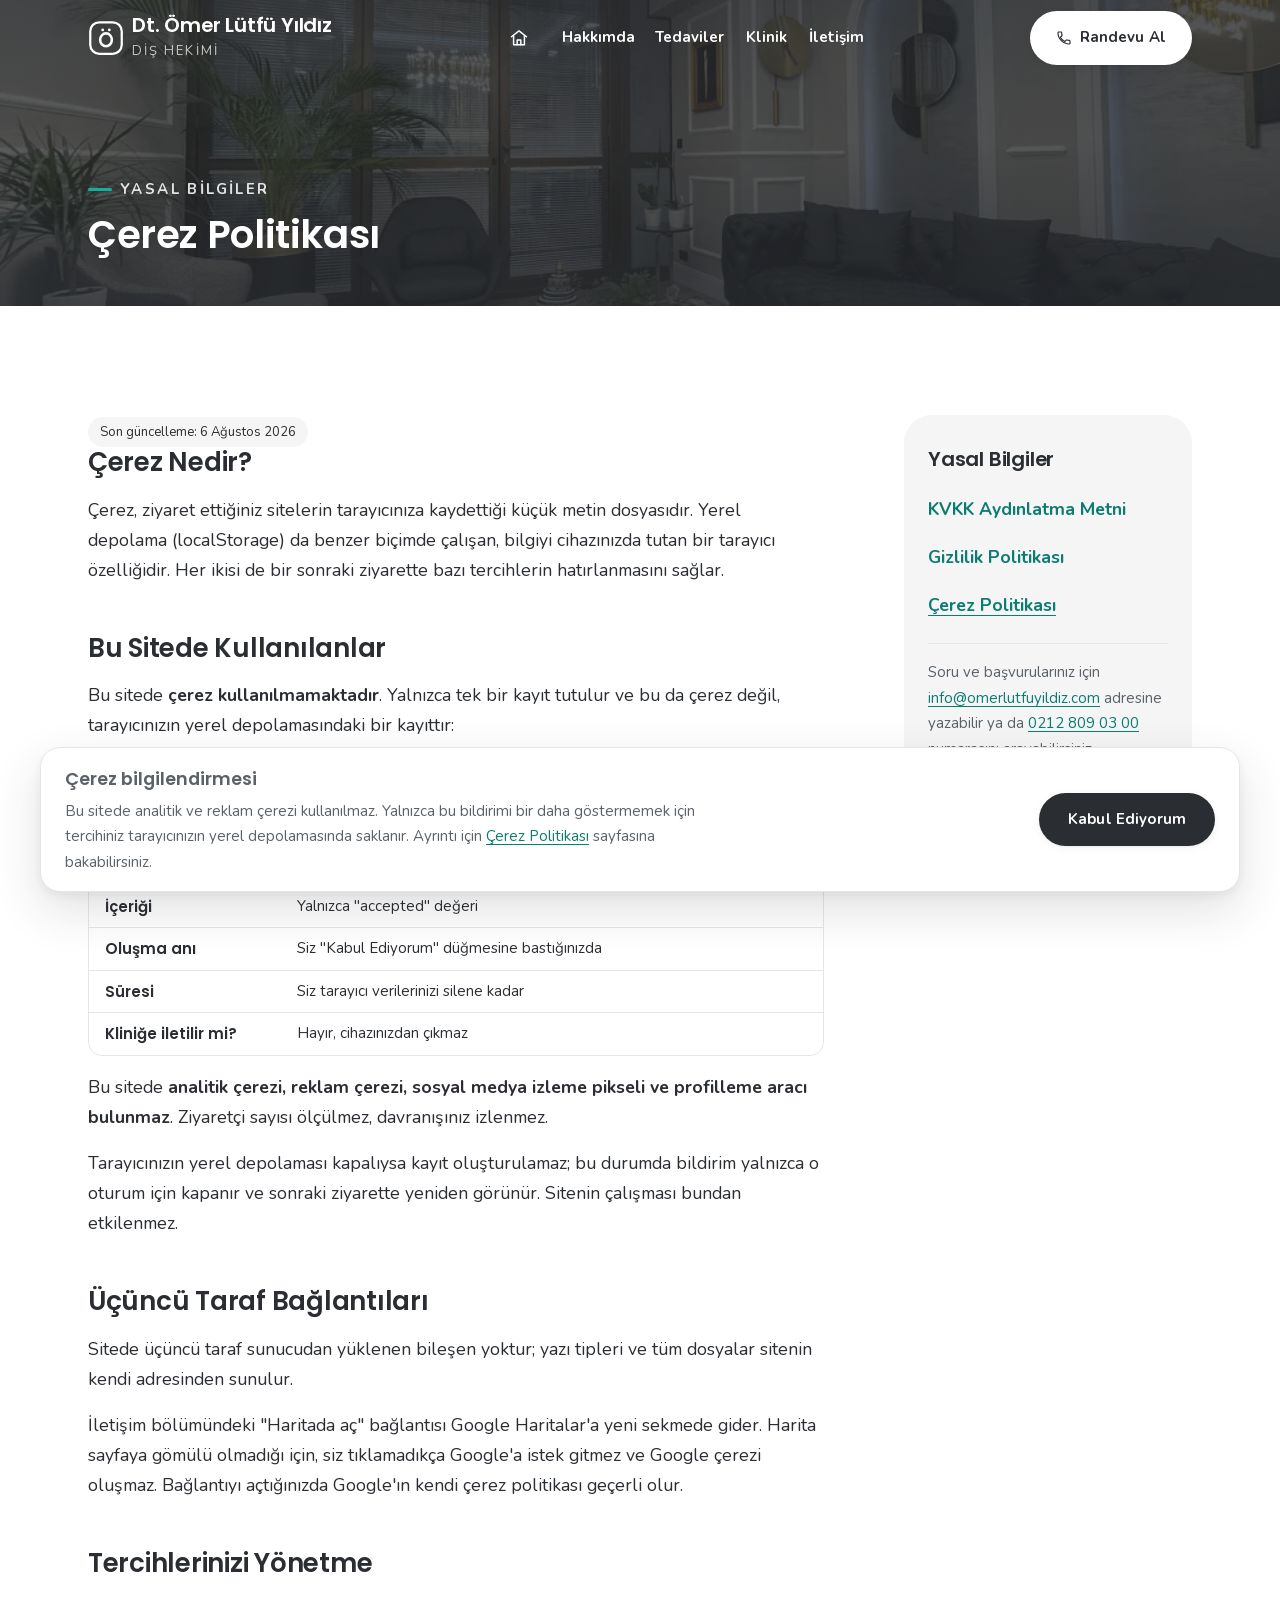
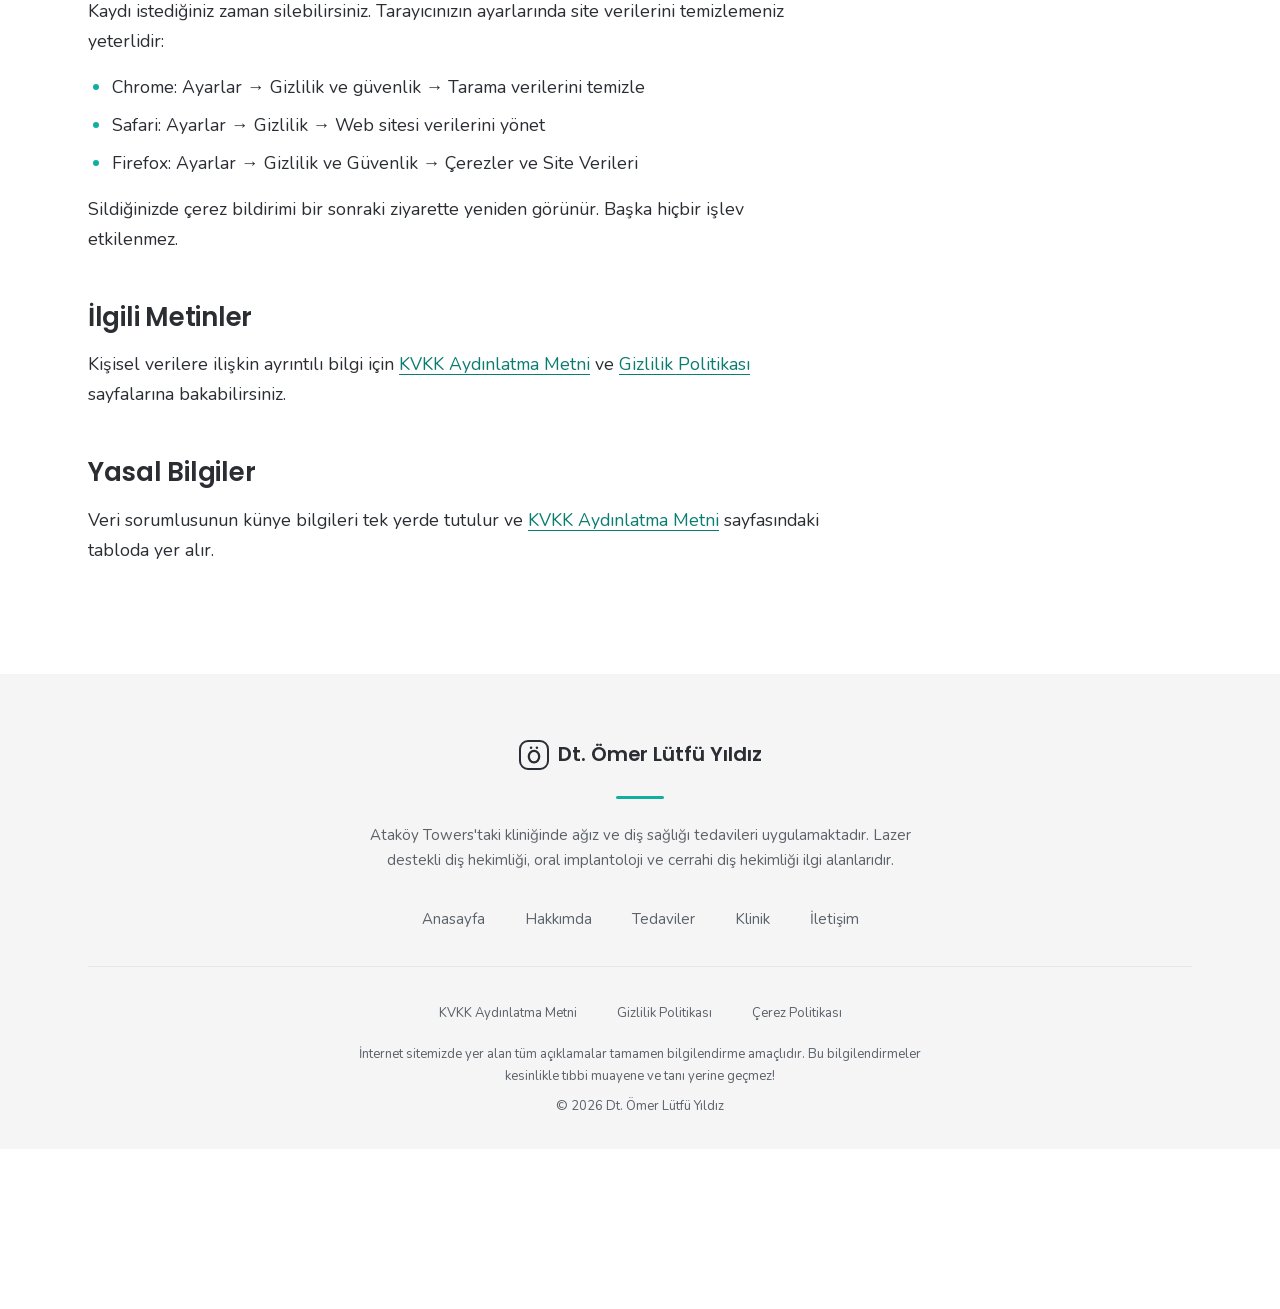
==== commit 6e818f97: "feat(brand): draw a monogram beside the wordmark The brand was type only. It now leads with a mark: " ====
--- a/cerez-politikasi.html
+++ b/cerez-politikasi.html
@@ -30,10 +30,18 @@
             href="index.html"
             aria-label="Dt. Ömer Lütfü Yıldız — Ana sayfa"
           >
-            <span class="site-header__logo-name">
-              Dt. Ömer Lütfü <span class="site-header__logo-accent">Yıldız</span>
+            <svg class="site-header__logo-mark" viewBox="0 0 24 24" aria-hidden="true" focusable="false">
+              <rect x="1.5" y="1.5" width="21" height="21" rx="6" fill="none" stroke="currentColor" stroke-width="1.5" />
+              <ellipse cx="12" cy="13.2" rx="3.9" ry="4.3" fill="none" stroke="currentColor" stroke-width="1.7" />
+              <circle cx="9.8" cy="6.6" r="0.95" fill="currentColor" />
+              <circle cx="14.2" cy="6.6" r="0.95" fill="currentColor" />
+            </svg>
+            <span class="site-header__logo-text">
+              <span class="site-header__logo-name">
+                Dt. Ömer Lütfü <span class="site-header__logo-accent">Yıldız</span>
+              </span>
+              <span class="site-header__logo-role">Diş Hekimi</span>
             </span>
-            <span class="site-header__logo-role">Diş Hekimi</span>
           </a>
 
           <nav class="site-nav" id="site-nav" data-nav data-open="false" aria-label="Ana menü">
@@ -213,7 +221,15 @@
 
     <footer class="site-footer">
       <div class="container site-footer__inner">
-        <p class="site-footer__brand">Dt. Ömer Lütfü Yıldız</p>
+        <p class="site-footer__brand">
+          <svg class="site-footer__brand-mark" viewBox="0 0 24 24" aria-hidden="true" focusable="false">
+            <rect x="1.5" y="1.5" width="21" height="21" rx="6" fill="none" stroke="currentColor" stroke-width="1.5" />
+            <ellipse cx="12" cy="13.2" rx="3.9" ry="4.3" fill="none" stroke="currentColor" stroke-width="1.7" />
+            <circle cx="9.8" cy="6.6" r="0.95" fill="currentColor" />
+            <circle cx="14.2" cy="6.6" r="0.95" fill="currentColor" />
+          </svg>
+          Dt. Ömer Lütfü Yıldız
+        </p>
         <span class="site-footer__rule" aria-hidden="true"></span>
         <p class="site-footer__tagline">
           Ataköy Towers'taki kliniğinde ağız ve diş sağlığı tedavileri
--- a/assets/css/main.css
+++ b/assets/css/main.css
@@ -324,16 +324,30 @@
   min-height: var(--header-height);
 }
 
-/* --- Tipografik yazmarka (logo dosyası yok) --- */
+/* --- Monogram + tipografik yazmarka ---
+   Müşteriden logo dosyası gelmedi; monogram inline SVG olarak çizildi:
+   yuvarlak köşeli kare, içinde "Ö" (geometri, text etiketi değil).
+   Tamamı currentColor — şeffaf header'da beyaz, solid header'da koyu. */
 
 .site-header__logo {
-  display: grid;
+  display: flex;
   flex-shrink: 0;
-  align-content: center;
-  gap: var(--space-3xs);
+  align-items: center;
+  gap: var(--space-2xs);
   min-height: var(--tap-target);
   color: var(--header-fg);
   text-decoration: none;
+}
+
+.site-header__logo-mark {
+  flex-shrink: 0;
+  width: 2.25rem;
+  height: 2.25rem;
+}
+
+.site-header__logo-text {
+  display: grid;
+  gap: var(--space-3xs);
 }
 
 .site-header__logo-name {
@@ -1472,11 +1486,21 @@
   gap: var(--space-md);
 }
 
+/* Footer markası header'daki monogramın aynısını kullanır. */
 .site-footer__brand {
+  display: flex;
+  align-items: center;
+  gap: var(--space-2xs);
   color: var(--color-text);
   font-family: var(--font-family-heading);
   font-size: var(--font-size-lg);
   font-weight: var(--font-weight-medium);
+}
+
+.site-footer__brand-mark {
+  flex-shrink: 0;
+  width: 2rem;
+  height: 2rem;
 }
 
 /* Marka turkuazı ayraç */
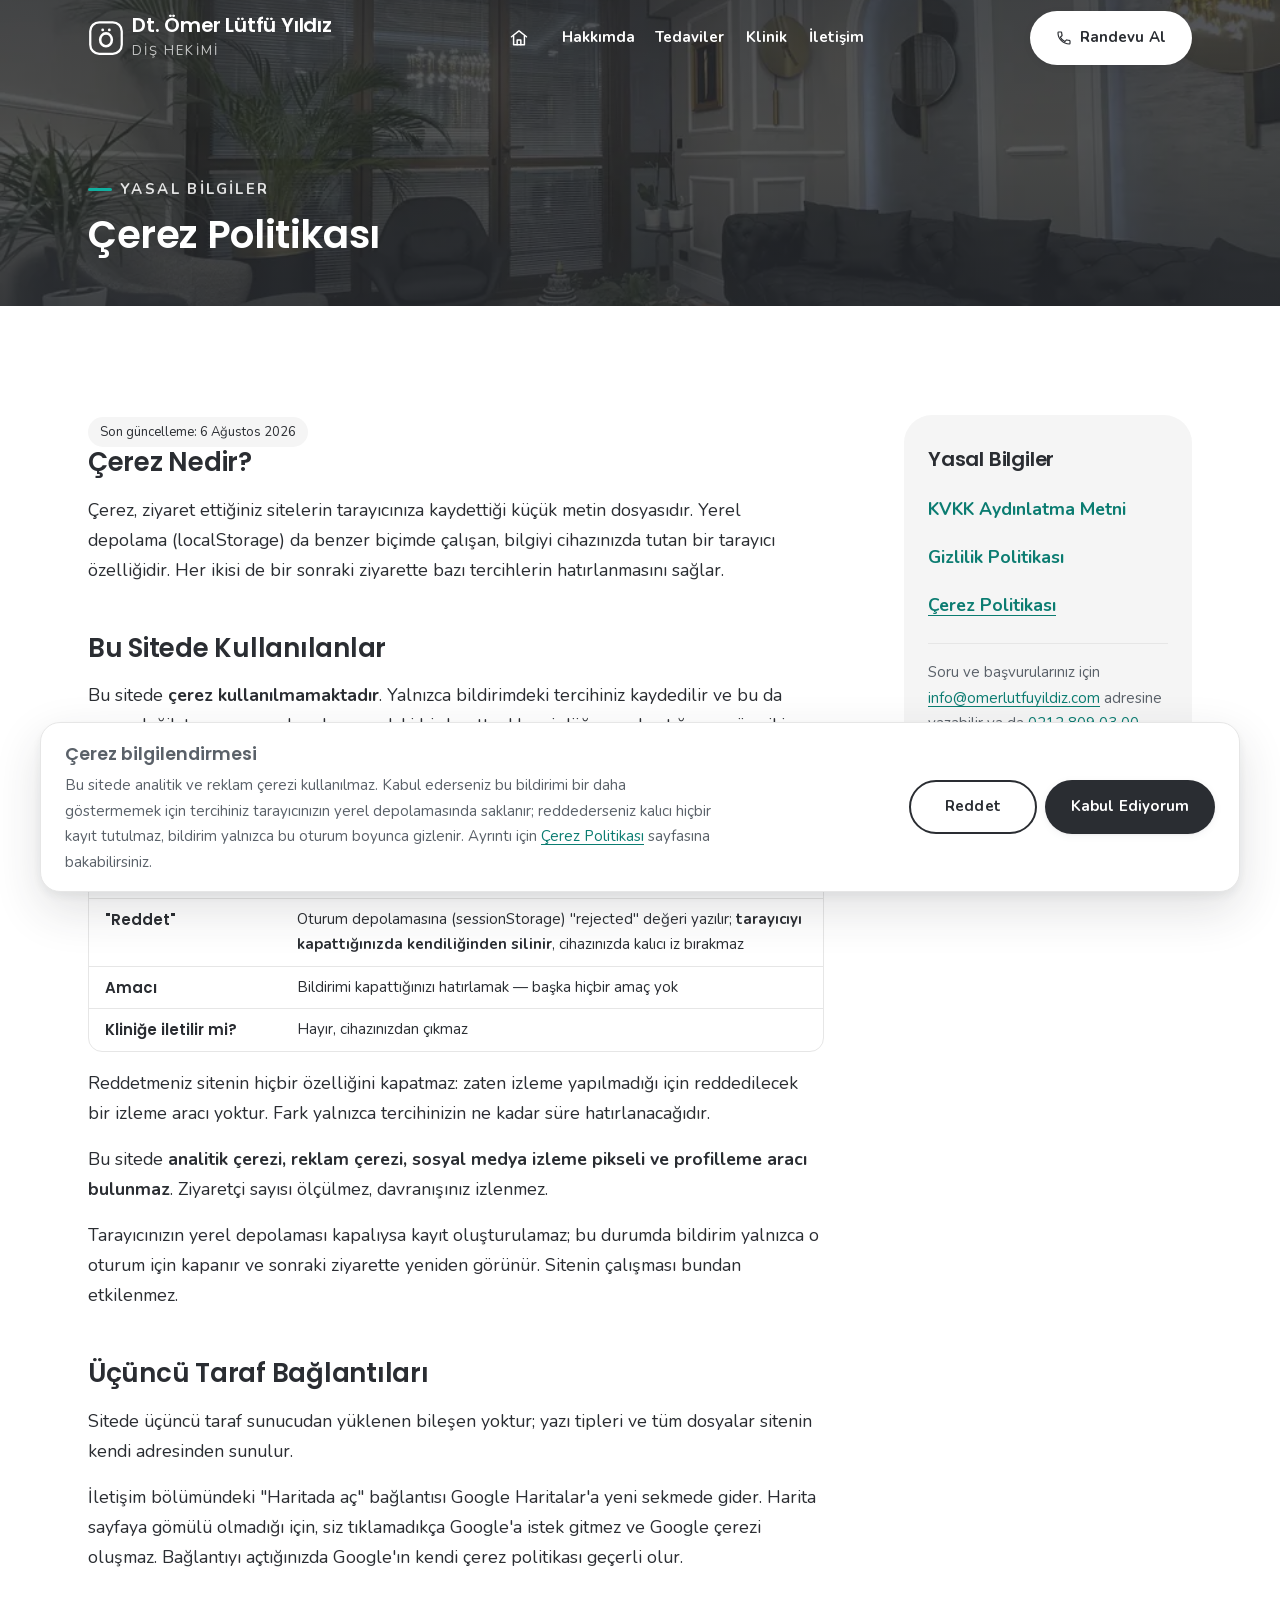
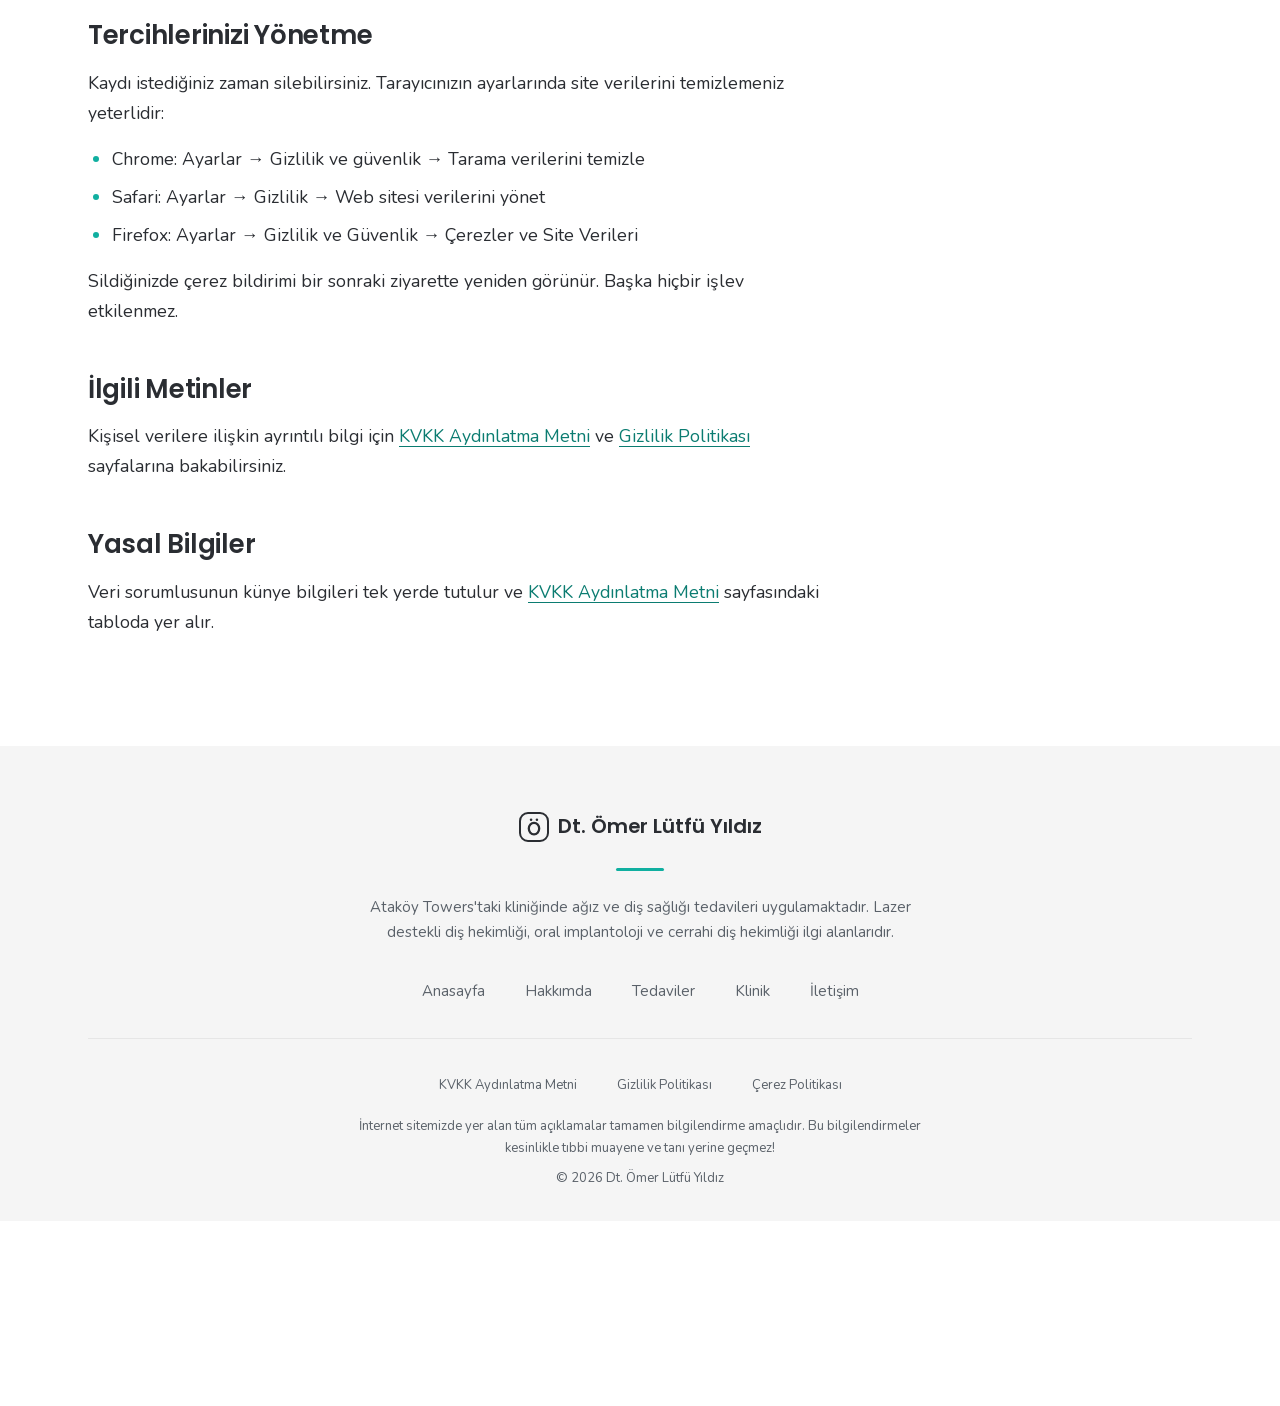
==== commit b70e5518: "feat(cookie): add a reject button to the notice The notice only offered "Kabul Ediyorum", which is n" ====
--- a/cerez-politikasi.html
+++ b/cerez-politikasi.html
@@ -129,24 +129,28 @@
 
             <h2 class="article__heading">Bu Sitede Kullanılanlar</h2>
             <p>
-              Bu sitede <strong>çerez kullanılmamaktadır</strong>. Yalnızca tek
-              bir kayıt tutulur ve bu da çerez değil, tarayıcınızın yerel
-              depolamasındaki bir kayıttır:
+              Bu sitede <strong>çerez kullanılmamaktadır</strong>. Yalnızca
+              bildirimdeki tercihiniz kaydedilir ve bu da çerez değil,
+              tarayıcınızın depolamasındaki bir kayıttır. Hangi düğmeye
+              bastığınıza göre iki farklı durum oluşur:
             </p>
             <div class="table-wrap">
               <table class="legal-table">
-                <caption class="visually-hidden">Sitede kullanılan yerel depolama kaydı</caption>
+                <caption class="visually-hidden">Sitede kullanılan depolama kayıtları</caption>
                 <tbody>
-                  <tr><th scope="row">Kayıt adı</th><td><code>omerlutfuyildiz:cookie-consent</code></td></tr>
-                  <tr><th scope="row">Türü</th><td>Yerel depolama (localStorage)</td></tr>
-                  <tr><th scope="row">Amacı</th><td>Çerez bildirimini kapattığınızı hatırlamak</td></tr>
-                  <tr><th scope="row">İçeriği</th><td>Yalnızca "accepted" değeri</td></tr>
-                  <tr><th scope="row">Oluşma anı</th><td>Siz "Kabul Ediyorum" düğmesine bastığınızda</td></tr>
-                  <tr><th scope="row">Süresi</th><td>Siz tarayıcı verilerinizi silene kadar</td></tr>
+                  <tr><th scope="row">Kayıt adı</th><td><code>omerlutfuyildiz:cookie-consent</code> (her iki durumda da aynı)</td></tr>
+                  <tr><th scope="row">"Kabul Ediyorum"</th><td>Yerel depolamaya (localStorage) "accepted" değeri yazılır; siz tarayıcı verilerinizi silene kadar kalır ve bildirim bir daha görünmez</td></tr>
+                  <tr><th scope="row">"Reddet"</th><td>Oturum depolamasına (sessionStorage) "rejected" değeri yazılır; <strong>tarayıcıyı kapattığınızda kendiliğinden silinir</strong>, cihazınızda kalıcı iz bırakmaz</td></tr>
+                  <tr><th scope="row">Amacı</th><td>Bildirimi kapattığınızı hatırlamak — başka hiçbir amaç yok</td></tr>
                   <tr><th scope="row">Kliniğe iletilir mi?</th><td>Hayır, cihazınızdan çıkmaz</td></tr>
                 </tbody>
               </table>
             </div>
+            <p>
+              Reddetmeniz sitenin hiçbir özelliğini kapatmaz: zaten izleme
+              yapılmadığı için reddedilecek bir izleme aracı yoktur. Fark
+              yalnızca tercihinizin ne kadar süre hatırlanacağıdır.
+            </p>
             <p>
               Bu sitede <strong>analitik çerezi, reklam çerezi, sosyal medya
               izleme pikseli ve profilleme aracı bulunmaz</strong>. Ziyaretçi
@@ -276,20 +280,30 @@
         <div>
           <p class="cookie__title" id="cookie-title">Çerez bilgilendirmesi</p>
           <p class="cookie__text" id="cookie-text">
-            Bu sitede analitik ve reklam çerezi kullanılmaz. Yalnızca bu
-            bildirimi bir daha göstermemek için tercihiniz tarayıcınızın yerel
-            depolamasında saklanır. Ayrıntı için
-            <a href="cerez-politikasi.html">Çerez Politikası</a> sayfasına
+            Bu sitede analitik ve reklam çerezi kullanılmaz. Kabul ederseniz
+            bu bildirimi bir daha göstermemek için tercihiniz tarayıcınızın
+            yerel depolamasında saklanır; reddederseniz kalıcı hiçbir kayıt
+            tutulmaz, bildirim yalnızca bu oturum boyunca gizlenir. Ayrıntı
+            için <a href="cerez-politikasi.html">Çerez Politikası</a> sayfasına
             bakabilirsiniz.
           </p>
         </div>
-        <button
-          class="button button--primary cookie__accept"
-          type="button"
-          data-cookie-accept
-        >
-          Kabul Ediyorum
-        </button>
+        <div class="cookie__actions">
+          <button
+            class="button button--outline cookie__button"
+            type="button"
+            data-cookie-reject
+          >
+            Reddet
+          </button>
+          <button
+            class="button button--primary cookie__button"
+            type="button"
+            data-cookie-accept
+          >
+            Kabul Ediyorum
+          </button>
+        </div>
       </div>
     </div>
 
--- a/assets/css/tokens.css
+++ b/assets/css/tokens.css
@@ -144,6 +144,18 @@
     rgb(42 45 50 / 0.74) 0%,
     rgb(42 45 50 / 0.66) 45%,
     rgb(42 45 50 / 0.82) 100%
+  );
+
+  /* --- Randevu CTA bandı overlay'i ----------------------------------------
+     Aynı nötr koyu gri taban. Görsel export'ta 0.5 parlaklığa karartılmıştı,
+     bu yüzden alfalar hero ile banner'ın arasında. Gerçek pikseller üzerinde
+     en kötü durum: beyaz 8.42:1, %72 muted metin 5.31:1.
+     ---------------------------------------------------------------------- */
+  --overlay-cta: linear-gradient(
+    180deg,
+    rgb(42 45 50 / 0.66) 0%,
+    rgb(42 45 50 / 0.62) 50%,
+    rgb(42 45 50 / 0.72) 100%
   );
 
   /* --- Spacing ölçeği ---------------------------------------------------- */
--- a/assets/css/main.css
+++ b/assets/css/main.css
@@ -1357,17 +1357,42 @@
    11. Randevu CTA bandı
    ========================================================================== */
 
-/* Fotoğraf zemin ve koyu katman kaldırıldı; bant artık açık gri zemin
-   üzerinde ortalanmış metin. */
+/* Fotoğraf zeminli bant — hero ve yasal banner ile aynı kurgu: kliniğin
+   tedavi odası karesi, üstünde nötr koyu gri overlay, beyaz metin. */
 .cta {
+  position: relative;
   padding-block: var(--space-section);
-  background-color: var(--color-bg-alt);
+  color: var(--color-text-inverse);
+  isolation: isolate;
   text-align: center;
+}
+
+.cta__media,
+.cta__overlay {
+  position: absolute;
+  inset: 0;
+}
+
+.cta__media {
+  z-index: -2;
+}
+
+.cta__image {
+  width: 100%;
+  height: 100%;
+  object-fit: cover;
+  object-position: center;
+}
+
+.cta__overlay {
+  z-index: -1;
+  background-image: var(--overlay-cta);
 }
 
 .cta__title {
   max-width: 24ch;
   margin-inline: auto;
+  color: var(--color-text-inverse);
   font-size: var(--font-size-2xl);
 }
 
@@ -1375,11 +1400,25 @@
   max-width: 52ch;
   margin-inline: auto;
   margin-block-start: var(--space-sm);
-  color: var(--color-text-muted);
+  color: var(--color-text-inverse-muted);
 }
 
 .cta__button {
   margin-block-start: var(--space-xl);
+}
+
+/* Koyu zeminde birincil buton ters çevrilir: beyaz dolgu, koyu metin. */
+.cta .button--primary {
+  background-color: var(--color-text-inverse);
+  color: var(--color-text);
+}
+
+.cta .button--primary:hover {
+  background-color: var(--color-bg-alt);
+}
+
+.cta :focus-visible {
+  outline-color: var(--color-focus-inverse);
 }
 
 @media (max-width: 29.999rem) {
@@ -1621,13 +1660,20 @@
   font-size: var(--font-size-sm);
 }
 
-.cookie__accept {
+.cookie__actions {
+  display: flex;
   flex-shrink: 0;
-  min-width: 11rem;
-}
-
+  gap: var(--space-2xs);
+}
+
+.cookie__button {
+  min-width: 8rem;
+}
+
+/* Dar ekranda iki buton alt alta ve tam genişlik */
 @media (max-width: 29.999rem) {
-  .cookie__accept {
+  .cookie__actions {
+    flex-direction: column;
     width: 100%;
   }
 }
